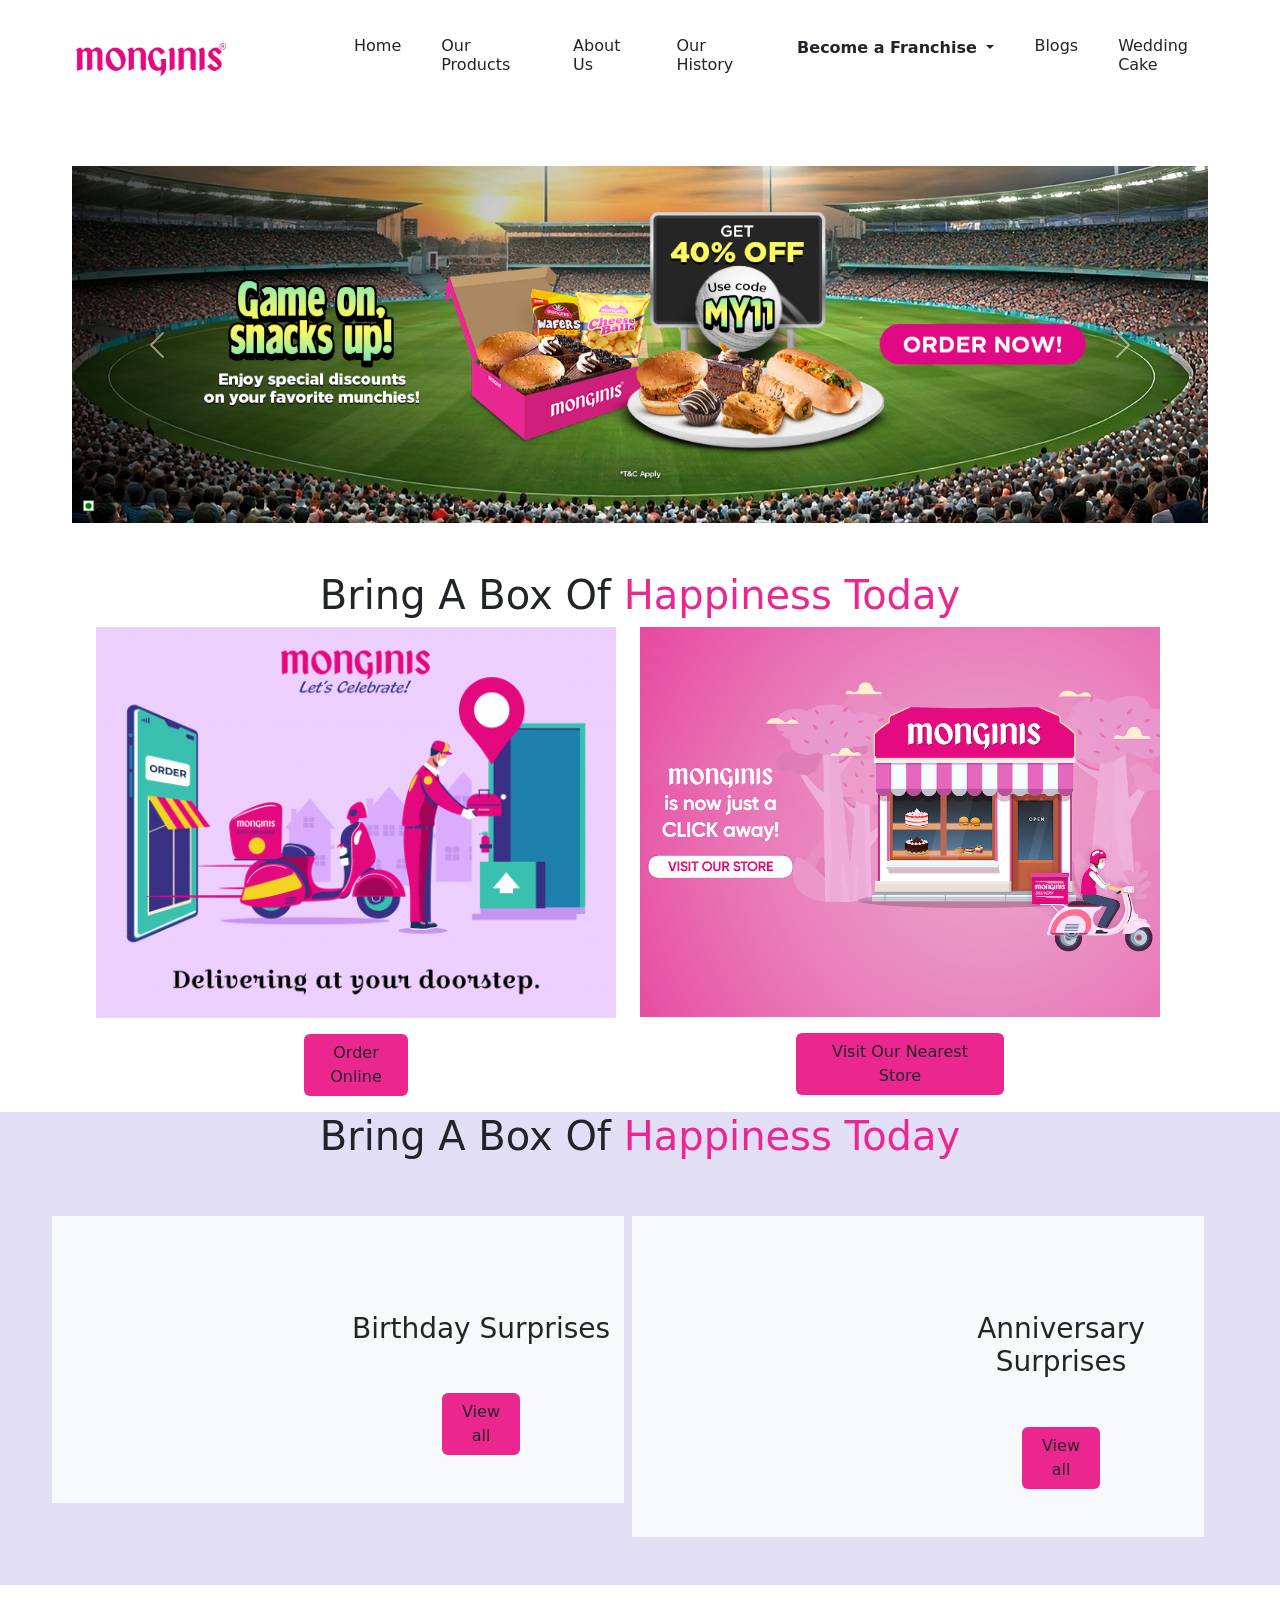
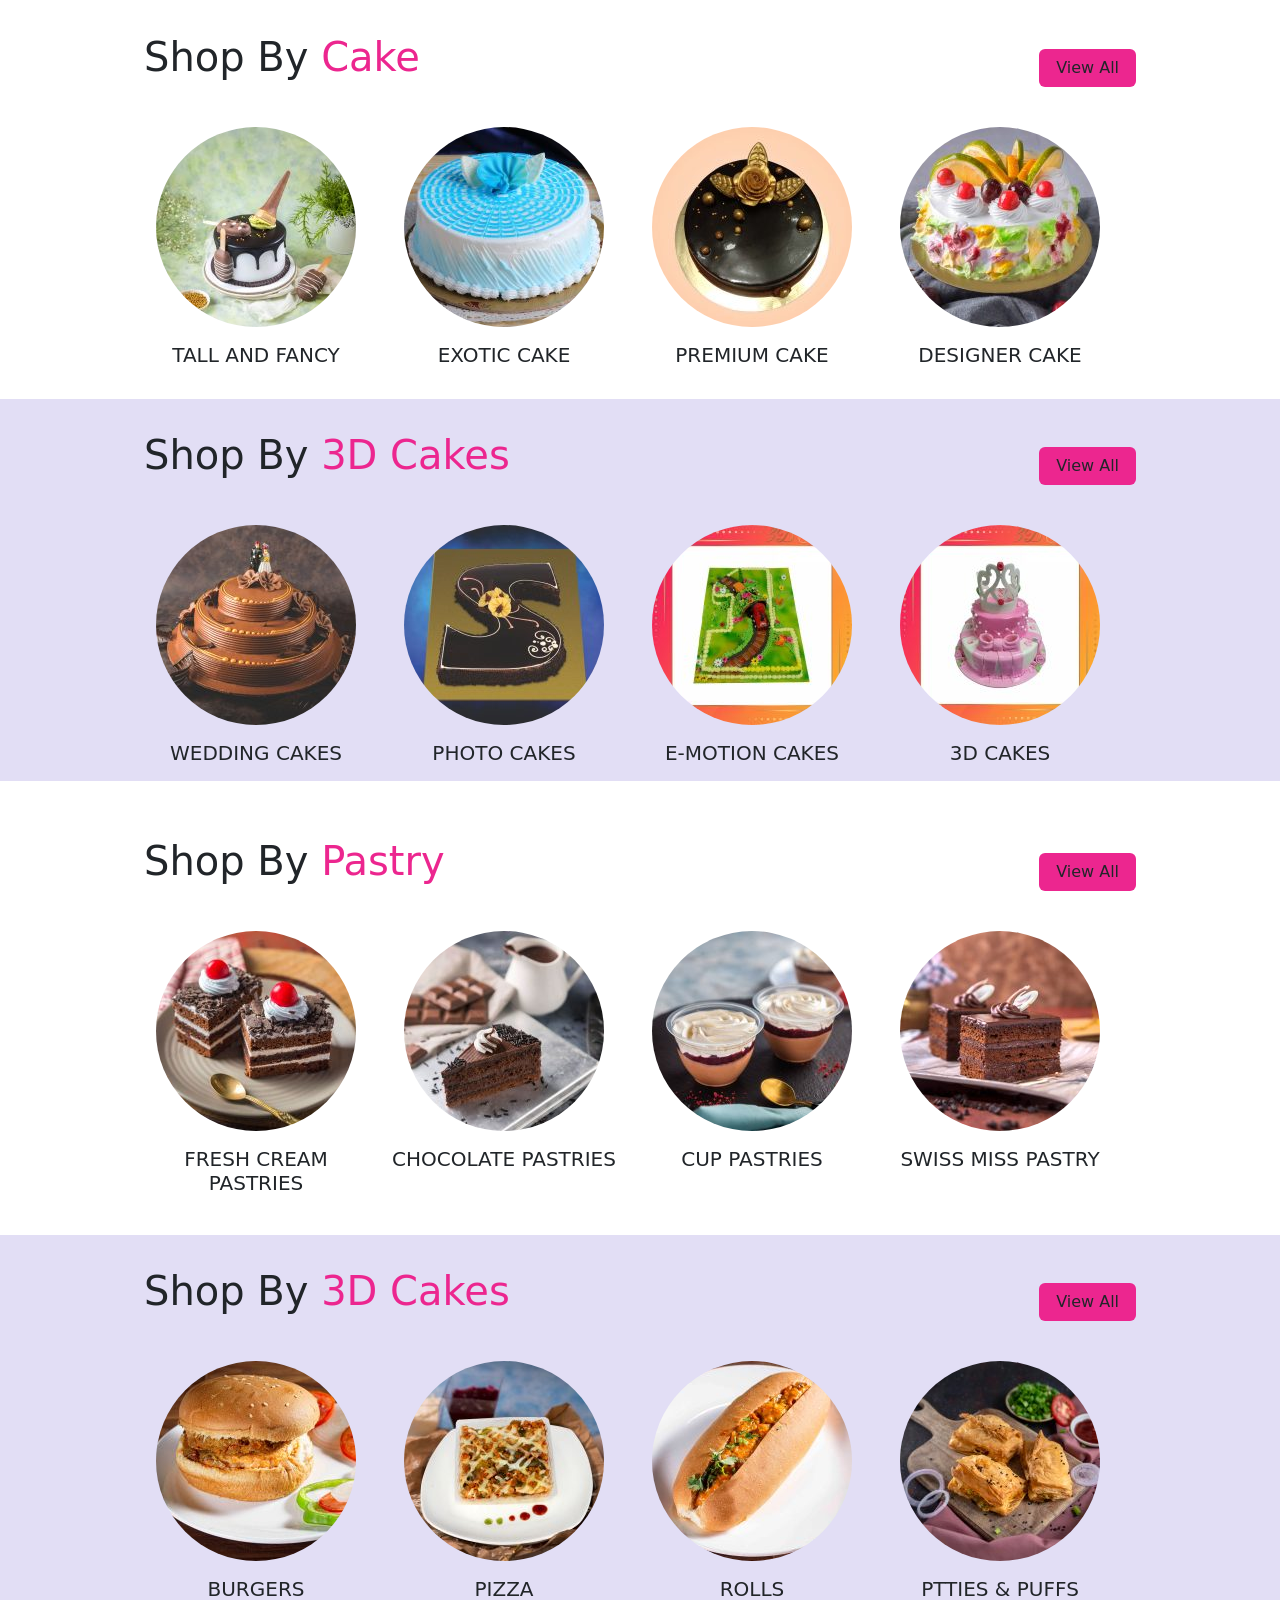
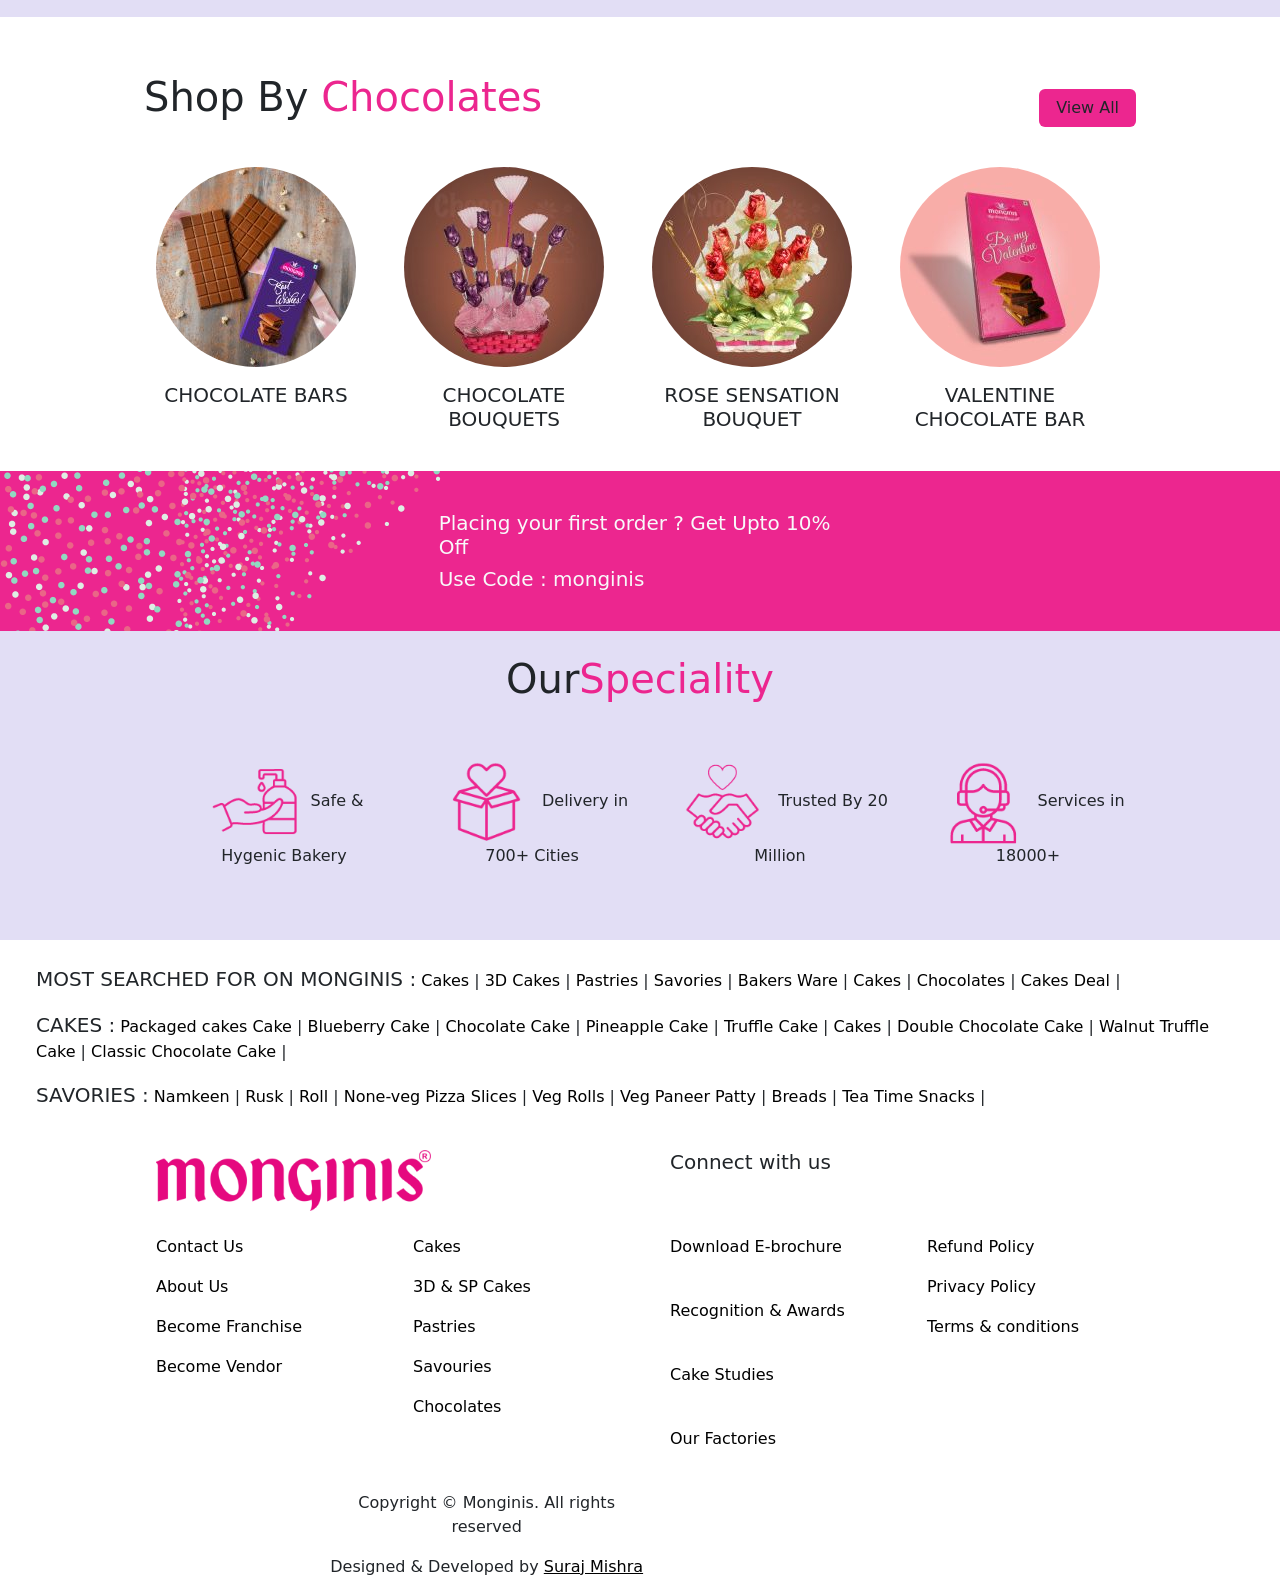
==== index.html @ 7636dd9e "Add files via upload" ====
<!DOCTYPE html>
<html lang="en">
<head>
    <meta charset="UTF-8">
    <meta name="viewport" content="width=device-width, initial-scale=1.0">
    <title>Home</title>
    <link rel="stylesheet" href="css/bootstrap.css">
    <link rel="stylesheet" href="css/splide.min.css">
    <link rel="stylesheet" href="https://cdn.jsdelivr.net/npm/bootstrap-icons@1.11.3/font/bootstrap-icons.min.css">
    <link rel="stylesheet" href="css/style.css">
</head>
<body>

   <!--navbar start-->
   <div class="row header good text-dark">
    <nav class="navbar navbar-expand-lg">
        <div class="container-fluid">
            <a class="" href="index.html">
                <img src="img/mlogo.png" alt="Bootstrap" class="ms-4" style="height: 33px; width: 150px;">
              </a>
          <div class="collapse navbar-collapse ms-5 ps-5" id="navbarSupportedContent">
            <ul class="navbar-nav me-auto mb-2 mb-lg-0 text-dark">
              <li class="nav-item">
                <a class="nav-link a  ms-4" aria-current="page" href="index.html"><h6 class="text-dark">Home</h6></a>
              </li>
              <li class="nav-item">
                <a class="nav-link a ms-4" href="products.html"><h6 class="text-dark">Our Products</h6></a>
              </li>
              <li class="nav-item">
                <a class="nav-link a ms-4" href="aboutus.html"><h6 class="text-dark">About Us</h6></a>
              </li>
              <li class="nav-item">
                <a class="nav-link a ms-4" href=""><h6 class="text-dark">Our History</h6></a>
              </li>
              <li class="nav-item dropdown">
                <a class="nav-link a dropdown-toggle ms-4 fw-semibold text-dark" href="#" role="button" data-bs-toggle="dropdown" aria-expanded="false">
                  Become a Franchise
                </a>
                <ul class="dropdown-menu">
                  <li><a class="dropdown-item" href="#">Action</a></li>
                  <li><a class="dropdown-item" href="#">Another action</a></li>
                  <li><hr class="dropdown-divider"></li>
                  <li><a class="dropdown-item" href="#">Something else here</a></li>
                </ul>
              </li>
              <li class="nav-item">
                <a class="nav-link a ms-4" href="blogs.html"><h6 class="text-dark">Blogs</h6></a>
              </li>
              <li class="nav-item">
                <a class="nav-link a ms-4" href="cakes.html"><h6 class="text-dark">Wedding Cake</h6></a>
              </li>
            </ul>
            
          </div>
        </div>
      </nav>
</div>
<!--navbar end--> 
<div class="container-fluid">
    <!--slider start-->
    <div class="row m-5">
        <div class="col-sm-12">
            <div id="carouselExampleAutoplaying" class="carousel slide" data-bs-ride="carousel">
                <div class="carousel-inner">
                  <div class="carousel-item active">
                    <img src="img/sl1.png" class="d-block w-100" alt="..." class="img-fluid">
                  </div>
                  <div class="carousel-item">
                    <img src="img/sl1.png" class="d-block w-100" alt="..." class="img-fluid">
                  </div>
                  <div class="carousel-item">
                    <img src="img/sl1.png" class="d-block w-100" alt="..." class="img-fluid">
                  </div>
                </div>
                <button class="carousel-control-prev" type="button" data-bs-target="#carouselExampleAutoplaying" data-bs-slide="prev">
                  <span class="carousel-control-prev-icon" aria-hidden="true"></span>
                  <span class="visually-hidden">Previous</span>
                </button>
                <button class="carousel-control-next" type="button" data-bs-target="#carouselExampleAutoplaying" data-bs-slide="next">
                  <span class="carousel-control-next-icon" aria-hidden="true"></span>
                  <span class="visually-hidden">Next</span>
                </button>
              </div>
        </div>
    </div>
    <!--slider end-->

    <!--s1 start-->
    <div class="row text-center px-5">
        <h1>Bring A Box Of <span style="color: #EC268F;">Happiness Today</span></h1>
        <div class="row">
            <div class="col-sm-6 ps-5">
                <div class="row">
                    <img src="img/s11.png" alt="">
                    <div class="col-sm-12 text-center my-3">
                        <button type="button" class="btn" style="background-color: #EC268F; width: 20%;">Order Online</button>
                    </div>
                </div>
            </div>
            <div class="col-sm-6 pe-5">
                <div class="row">
                    <img src="img/s12.png" alt="">
                    <div class="col-sm-12 text-center my-3">
                        <button type="button" class="btn" style="background-color: #EC268F; width: 40%;">Visit Our Nearest Store</button>
                    </div>
                </div>
            </div>
        </div>
    </div>
    <!--s1 end-->

    <!--s2 start-->
    <div class="row text-center px-5" style="background-color: #E2DEF5;">
        <h1>Bring A Box Of <span style="color: #EC268F;">Happiness Today</span></h1>
        <div class="row">
            <div class="col-sm-6 px-3 my-5">
                <div class="row bg-light ">
                    <div class="col-sm-6"></div>
                    <div class="col-sm-6 my-5">
                        <h3 class="my-5">Birthday Surprises</h3>
                        
                            <button type="button" class="btn" style="background-color: #EC268F; width: 30%;">View all</button>
                        
                    </div>
                </div>
            </div>
            <div class="col-sm-6 px-3 my-5">
                <div class="row bg-light">
                    <div class="col-sm-6"></div>
                    <div class="col-sm-6 my-5">
                        <h3 class="my-5">Anniversary Surprises</h3>
                    
                            <button type="button" class="btn" style="background-color: #EC268F; width: 30%;">View all</button>
                        
                    </div>
                </div>
            </div>
        </div>
    </div>
    <!--s2 end-->

    <!--s3 start-->
    <div class="row px-5 my-4">
        <div class="col-sm-12 px-5">
            <div class="row px-5">
                <div class="col-sm-6 my-4">
                    <h1>Shop By <span style="color: #EC268F;">Cake</span></h1>
                </div>
                <div class="col-sm-6 my-4">
                    <div class="col-sm-12 text-end my-3">
                        <button type="button" class="btn" style="background-color: #EC268F; width: 20%;">View All</button>
                    </div>
                </div>
                <div class="row">
                    <div class="col-sm-3 text-center">
                        <img src="img/a1.jpg" alt="" class="rounded-circle">
                        <h5 class="mt-3">TALL AND FANCY</h5>
                    </div>
                    <div class="col-sm-3 text-center">
                        <img src="img/a2.jpg" alt="" class="rounded-circle">
                        <h5 class="mt-3">EXOTIC CAKE</h5>
                    </div>
                    <div class="col-sm-3 text-center">
                        <img src="img/a3.jpg" alt="" class="rounded-circle">
                        <h5 class="mt-3">PREMIUM CAKE</h5>
                    </div>
                    <div class="col-sm-3 text-center">
                        <img src="img/a4.jpg" alt="" class="rounded-circle">
                        <h5 class="mt-3">DESIGNER CAKE</h5>
                    </div>
                </div>
            </div>
        </div>
    </div>
    <!--s3 end-->

    <!--s4 start-->
    <div class="row px-5 my-4 py-2" style="background-color: #E2DEF5;">
        <div class="col-sm-12 px-5">
            <div class="row px-5">
                <div class="col-sm-6 my-4">
                    <h1>Shop By <span style="color: #EC268F;">3D Cakes</span></h1>
                </div>
                <div class="col-sm-6 my-4">
                    <div class="col-sm-12 text-end my-3">
                        <button type="button" class="btn" style="background-color: #EC268F; width: 20%;">View All</button>
                    </div>
                </div>
                <div class="row">
                    <div class="col-sm-3 text-center">
                        <img src="img/b1.jpg" alt="" class="rounded-circle">
                        <h5 class="mt-3">WEDDING CAKES</h5>
                    </div>
                    <div class="col-sm-3 text-center">
                        <img src="img/b2.jpg" alt="" class="rounded-circle">
                        <h5 class="mt-3">PHOTO CAKES</h5>
                    </div>
                    <div class="col-sm-3 text-center">
                        <img src="img/b3.jpg" alt="" class="rounded-circle">
                        <h5 class="mt-3">E-MOTION CAKES</h5>
                    </div>
                    <div class="col-sm-3 text-center">
                        <img src="img/b4.jpg" alt="" class="rounded-circle">
                        <h5 class="mt-3">3D CAKES</h5>
                    </div>
                </div>
            </div>
        </div>
    </div>
    <!--s4 end-->

    <!--s5 start-->
    <div class="row px-5 my-4 py-2" >
        <div class="col-sm-12 px-5">
            <div class="row px-5">
                <div class="col-sm-6 my-4">
                    <h1>Shop By <span style="color: #EC268F;">Pastry</span></h1>
                </div>
                <div class="col-sm-6 my-4">
                    <div class="col-sm-12 text-end my-3">
                        <button type="button" class="btn" style="background-color: #EC268F; width: 20%;">View All</button>
                    </div>
                </div>
                <div class="row">
                    <div class="col-sm-3 text-center">
                        <img src="img/a11.jpg" alt="" class="rounded-circle">
                        <h5 class="mt-3">FRESH CREAM PASTRIES</h5>
                    </div>
                    <div class="col-sm-3 text-center">
                        <img src="img/a22.jpg" alt="" class="rounded-circle">
                        <h5 class="mt-3">CHOCOLATE PASTRIES</h5>
                    </div>
                    <div class="col-sm-3 text-center">
                        <img src="img/a33.jpg" alt="" class="rounded-circle">
                        <h5 class="mt-3">CUP PASTRIES</h5>
                    </div>
                    <div class="col-sm-3 text-center">
                        <img src="img/a44.jpg" alt="" class="rounded-circle">
                        <h5 class="mt-3">SWISS MISS PASTRY</h5>
                    </div>
                </div>
            </div>
        </div>
    </div>
    <!--s5 end-->

    <!--s6 start-->
    <div class="row px-5 my-4 py-2" style="background-color: #E2DEF5;">
        <div class="col-sm-12 px-5">
            <div class="row px-5">
                <div class="col-sm-6 my-4">
                    <h1>Shop By <span style="color: #EC268F;">3D Cakes</span></h1>
                </div>
                <div class="col-sm-6 my-4">
                    <div class="col-sm-12 text-end my-3">
                        <button type="button" class="btn" style="background-color: #EC268F; width: 20%;">View All</button>
                    </div>
                </div>
                <div class="row">
                    <div class="col-sm-3 text-center">
                        <img src="img/b11.jpg" alt="" class="rounded-circle">
                        <h5 class="mt-3">BURGERS</h5>
                    </div>
                    <div class="col-sm-3 text-center">
                        <img src="img/b22.jpg" alt="" class="rounded-circle">
                        <h5 class="mt-3">PIZZA</h5>
                    </div>
                    <div class="col-sm-3 text-center">
                        <img src="img/b33.jpg" alt="" class="rounded-circle">
                        <h5 class="mt-3">ROLLS</h5>
                    </div>
                    <div class="col-sm-3 text-center">
                        <img src="img/b44.jpg" alt="" class="rounded-circle">
                        <h5 class="mt-3">PTTIES & PUFFS</h5>
                    </div>
                </div>
            </div>
        </div>
    </div>
    <!--s6 end-->

    <!--s7 start-->
    <div class="row px-5 my-4 py-2" >
        <div class="col-sm-12 px-5">
            <div class="row px-5">
                <div class="col-sm-6 my-4">
                    <h1>Shop By <span style="color: #EC268F;">Chocolates</span></h1>
                </div>
                <div class="col-sm-6 my-4">
                    <div class="col-sm-12 text-end my-3">
                        <button type="button" class="btn" style="background-color: #EC268F; width: 20%;">View All</button>
                    </div>
                </div>
                <div class="row">
                    <div class="col-sm-3 text-center">
                        <img src="img/A111.JPG" alt="" class="rounded-circle">
                        <h5 class="mt-3">CHOCOLATE BARS</h5>
                    </div>
                    <div class="col-sm-3 text-center">
                        <img src="img/A222.JPG" alt="" class="rounded-circle">
                        <h5 class="mt-3">CHOCOLATE BOUQUETS</h5>
                    </div>
                    <div class="col-sm-3 text-center">
                        <img src="img/a333.jpg" alt="" class="rounded-circle">
                        <h5 class="mt-3">ROSE SENSATION BOUQUET</h5>
                    </div>
                    <div class="col-sm-3 text-center">
                        <img src="img/a444.jpg" alt="" class="rounded-circle">
                        <h5 class="mt-3">VALENTINE CHOCOLATE BAR</h5>
                    </div>
                </div>
            </div>
        </div>
    </div>
    <!--s7 end-->

    <!--S8 START-->
    <div class="row bad" style="background-image: url(img/BG.PNG);">
        <div class="col-sm-4"></div>
        <div class="col-sm-4 text-light py-3">
            <h5 class="mt-4">Placing your first order ? Get Upto 10% Off</h5>
            <h5 class="mb-4">Use Code : monginis</h5>
        </div>
        <div class="col-sm-4"></div>

    </div>
    <!--S8 END-->

    <!--s9 start-->
    <div class="row text-center px-5 py-4" style="background-color: #E2DEF5;">
        <h1>Our<span style="color: #EC268F;">Speciality</span></h1>
        <div class="row mx-3">
            <div class="col-sm-12 px-5">
                <div class="row px-5 py-5">
                    <div class="col-sm-3">
                        <span>
                            <img src="img/c1.png" alt="" style="height: 85px; width: 101px;">
                            <span>Safe & Hygenic Bakery</span>
                        </span>
                    </div>
                    <div class="col-sm-3">
                        <span>
                            <img src="img/c2.png" alt="" style="height: 85px; width: 101px;">
                            <span>Delivery in 700+ Cities</span>

                        </span>
                    </div>
                    <div class="col-sm-3">
                        <span>
                            <img src="img/c3.png" alt="" style="height: 85px; width: 101px;">
                            <span>Trusted By 20 Million</span>
                        </span>
                    </div>
                    <div class="col-sm-3">
                        <span>
                            <img src="img/c4.png" alt="" style="height: 85px; width: 101px;">
                            <span>Services in 18000+</span>
                        </span>
                    </div>
                </div>
            </div>
        </div>
    </div>
    <!--s9 end-->

    <!--s10 start-->
    <div class="row px-4 py-4 text-decoration-none dad">
       <p><span style="font-size: 20px; font-weight: 300;">MOST SEARCHED FOR ON MONGINIS :</span> <span>
            <a href="">Cakes</a> |
            <a href="">3D Cakes</a> |
            <a href="">Pastries</a> |
            <a href="">Savories</a> |
            <a href="">Bakers Ware</a> |
            <a href="">Cakes</a> |
            <a href="">Chocolates</a> |
            <a href="">Cakes Deal</a> |
        </span></p>
       <p><span style="font-size: 20px; font-weight: 300;">CAKES :</span><span>
            <a href="">Packaged cakes Cake</a> |
            <a href="">Blueberry Cake</a> |
            <a href="">Chocolate Cake</a> |
            <a href="">Pineapple Cake</a> |
            <a href="">Truffle Cake</a> |
            <a href="">Cakes</a> |
            <a href="">Double Chocolate Cake</a> |
            <a href="">Walnut Truffle Cake</a> |
            <a href="">Classic Chocolate Cake</a> |
        </span></p>
       <p><span style="font-size: 20px; font-weight: 300;">SAVORIES :</span><span>
            <a href="">Namkeen</a> |
            <a href="">Rusk</a> |
            <a href="">Roll</a> |
            <a href="">None-veg Pizza Slices</a> |
            <a href="">Veg Rolls</a> |
            <a href="">Veg Paneer Patty</a> |
            <a href="">Breads</a> |
            <a href="">Tea Time Snacks</a> |
        </span></p>
    </div>
    <!--s10 end-->

    <!--footer start-->
    <div class="row mx-5 px-5">
        <div class="col-sm-12 ps-5">
            <div class="row">
                <div class="col-sm-6">
                    <img src="img/logo.png" alt="" style="height: 61px; width: 275px;">
                </div>
                <div class="col-sm-6">
                    <h5>Connect with us</h5>
                </div>
            </div>
            <div class="row aa my-4">
              <div class="col-sm-3">
                    <p><a href="">Contact Us</a></p>
                    <p><a href="">About Us</a></p>
                    <p><a href="">Become Franchise</a></p>
                    <p><a href="">Become Vendor</a></p>
                </div>
                <div class="col-sm-3">
                  <p><a href="">Cakes</a></p>
                  <p><a href="">3D & SP Cakes</a></p>
                  <p><a href="">Pastries</a></p>
                  <p><a href="">Savouries</a></p>
                  <p><a href="">Chocolates</a></p>
                </div>
                <div class="col-sm-3">
                    <p><a href="">Download E-brochure</a></p> <br>
                    <p><a href="">Recognition & Awards</a></p> <br>
                    <p><a href="">Cake Studies</a></p> <br>
                    <p><a href="">Our Factories</a></p>
                </div>
                <div class="col-sm-3">
                   <p> <a href="">Refund Policy</a></p>
                   <p> <a href="">Privacy Policy</a></p>
                   <p> <a href="">Terms & conditions</a></p>
                </div>
            </div>
            <div class="row">
                <div class="col-sm-8 text-center">
                <p>Copyright © Monginis. All rights <br>reserved</p>
                <p>Designed & Developed by <span><a href="" style="color: black;">Suraj Mishra</a></span></p>
                </div>
                <div class="col-sm-4"></div>
            </div>
        </div>
    </div>
    <!--footer end-->



</div>

    <script src="js/bootstrap.bundle.js"></script>
    <script src="js/splide.min.js"></script>
</body>
</html>
---- css/style.css ----
.header{
    margin-left: auto;
    margin-right: auto;
    padding: 20px 40px;
}
.bad{
    background-image:url();
}
.dad>p>span>a{
     text-decoration: none;
     color: black;
}
.aa>div>p>a{
    text-decoration: none;
    color: black;
}
.one>span>a{
    display: inline;
}
.two:hover >span>span>input{
    border-color: blue;
}
.four{
    display: flex;
justify-content: center; /* Centers horizontally */
align-items: center; /* Centers vertically */
}
.five>a,h6{
    text-decoration: none;
    color: white;
}
.four>h1{
    display: flex;
justify-content: center; /* Centers horizontally */
align-items: center; /* Centers vertically */
}
.six>h5{
    color: #EC268F;
    padding-top: 10px;
}
.seven>h6{
    color: black;
    font-weight: bold;
}
.eight{
        background-color: #fff;
        border: .5px solid #b3b3b3;
        width: 100%;
        padding-top: 12px;
        padding-bottom: 12px;
        padding-inline: 5px;
        border-radius: 7px;
        margin-top: -30px;
}
.nine{
    font-size: 25px;
    font-family: nunitoregular;
}
.ten{
    background-color: #fff;
    border: .5px solid #b3b3b3;
    width: 100%;
    height: 150px;
    padding-top: 12px;
    padding-bottom: 12px;
    padding-inline: 5px;
    border-radius: 7px;
}
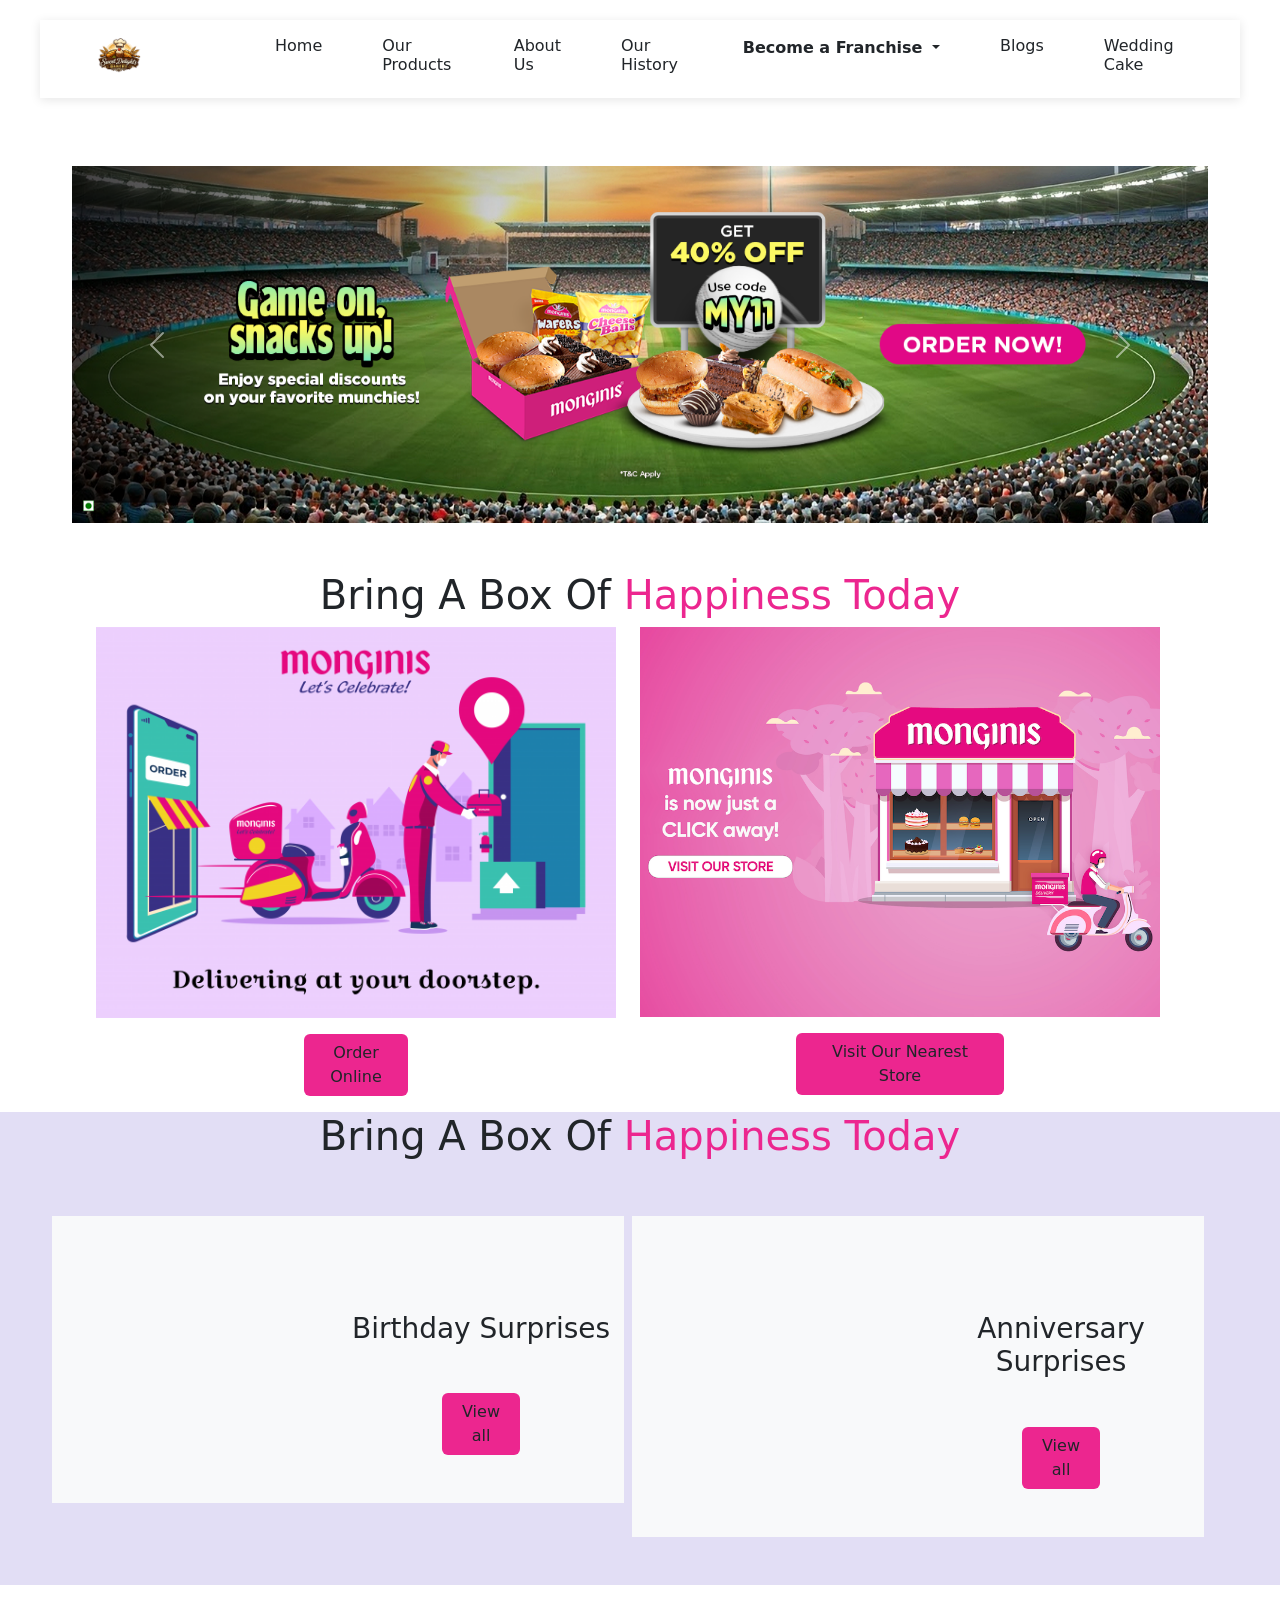
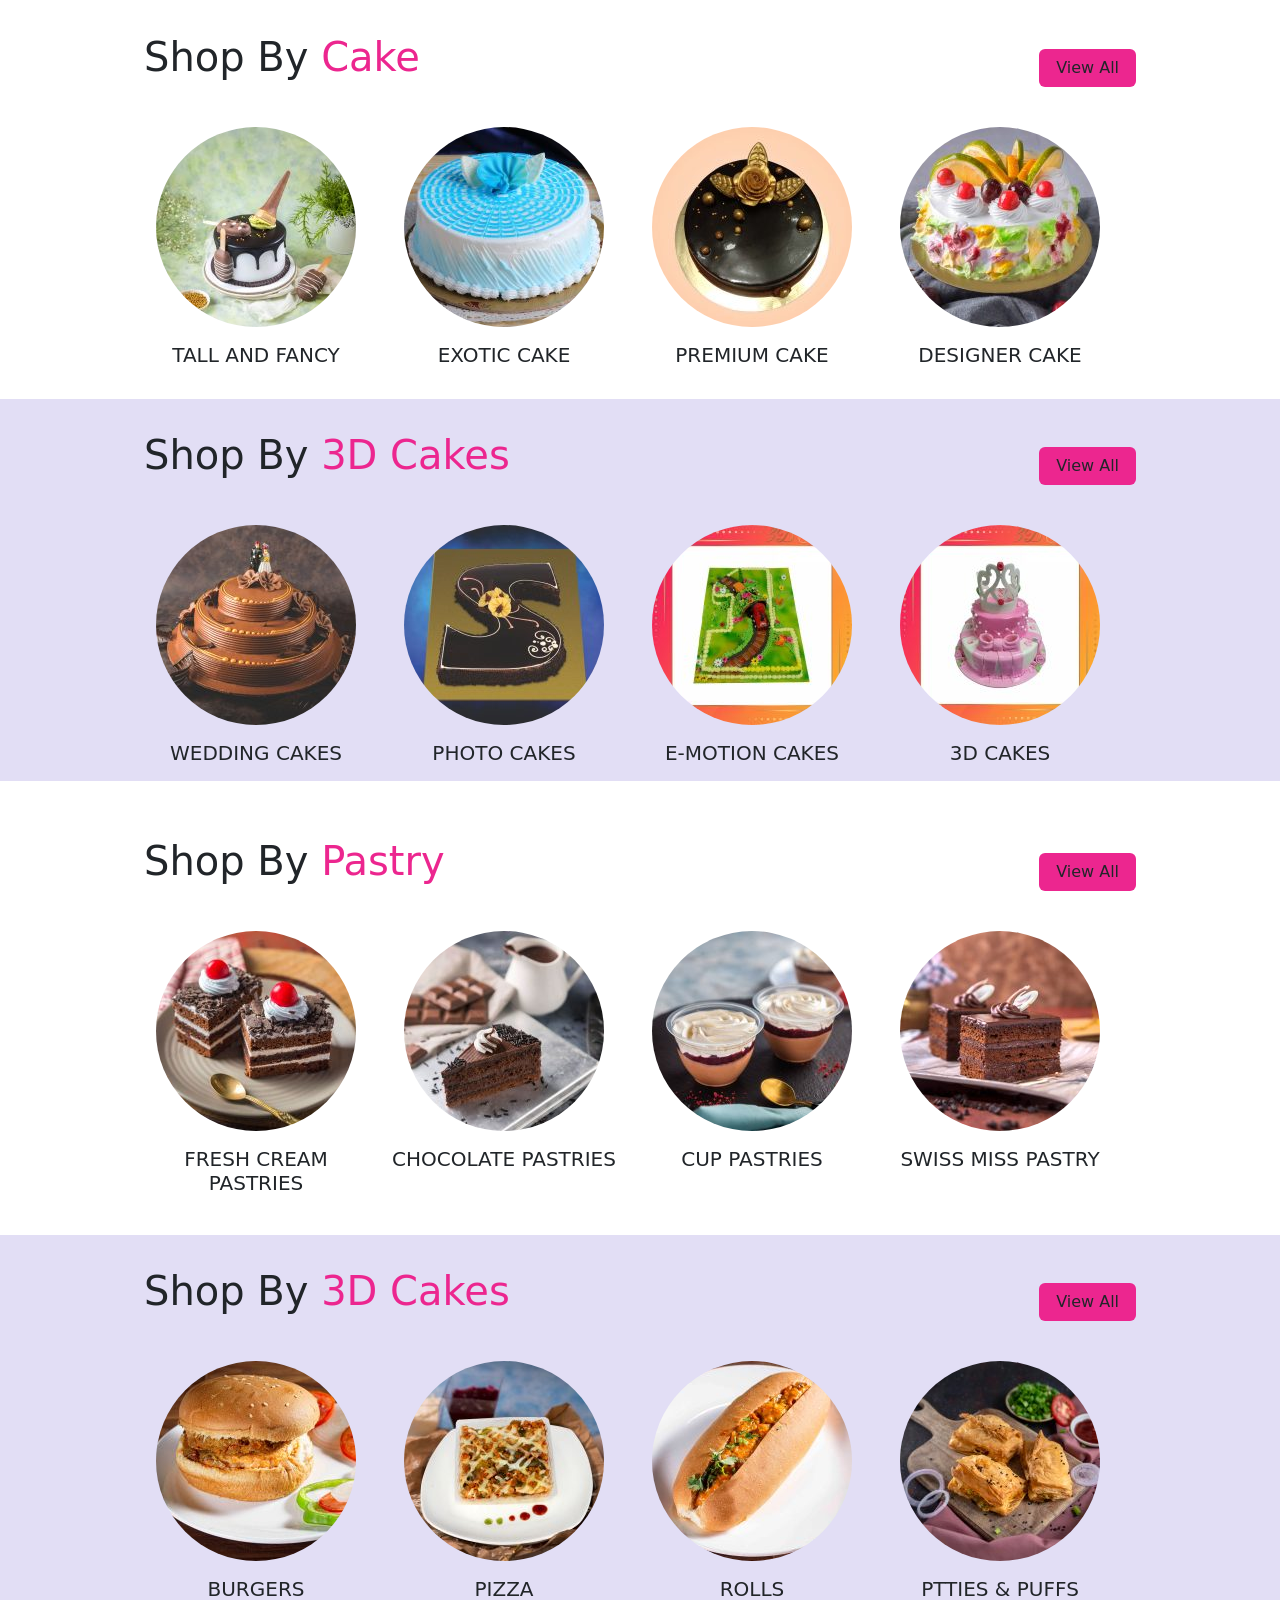
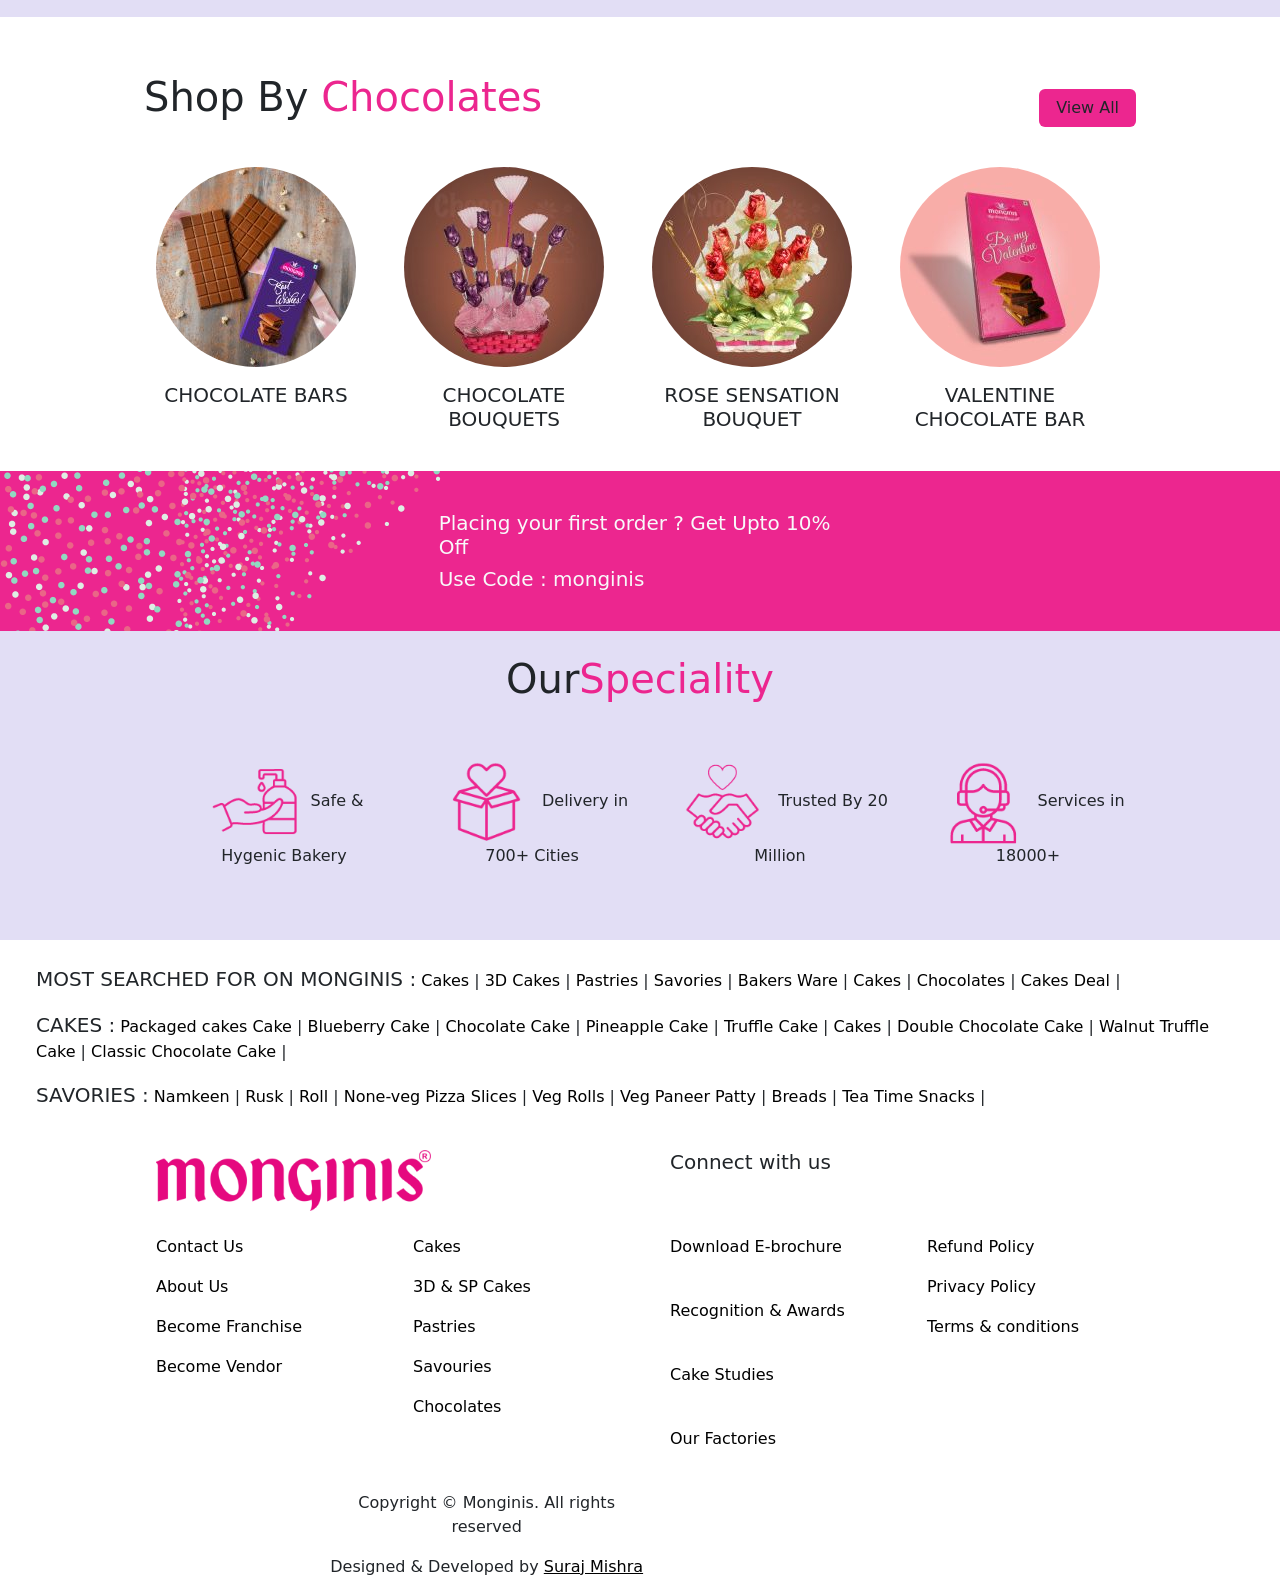
==== commit 1868a6c4: "Initial commit for BakeryWebsite updates" ====
--- a/index.html
+++ b/index.html
@@ -1,457 +1,457 @@
-<!DOCTYPE html>
-<html lang="en">
-<head>
-    <meta charset="UTF-8">
-    <meta name="viewport" content="width=device-width, initial-scale=1.0">
-    <title>Home</title>
-    <link rel="stylesheet" href="css/bootstrap.css">
-    <link rel="stylesheet" href="css/splide.min.css">
-    <link rel="stylesheet" href="https://cdn.jsdelivr.net/npm/bootstrap-icons@1.11.3/font/bootstrap-icons.min.css">
-    <link rel="stylesheet" href="css/style.css">
-</head>
-<body>
-
-   <!--navbar start-->
-   <div class="row header good text-dark">
-    <nav class="navbar navbar-expand-lg">
-        <div class="container-fluid">
-            <a class="" href="index.html">
-                <img src="img/mlogo.png" alt="Bootstrap" class="ms-4" style="height: 33px; width: 150px;">
-              </a>
-          <div class="collapse navbar-collapse ms-5 ps-5" id="navbarSupportedContent">
-            <ul class="navbar-nav me-auto mb-2 mb-lg-0 text-dark">
-              <li class="nav-item">
-                <a class="nav-link a  ms-4" aria-current="page" href="index.html"><h6 class="text-dark">Home</h6></a>
-              </li>
-              <li class="nav-item">
-                <a class="nav-link a ms-4" href="products.html"><h6 class="text-dark">Our Products</h6></a>
-              </li>
-              <li class="nav-item">
-                <a class="nav-link a ms-4" href="aboutus.html"><h6 class="text-dark">About Us</h6></a>
-              </li>
-              <li class="nav-item">
-                <a class="nav-link a ms-4" href=""><h6 class="text-dark">Our History</h6></a>
-              </li>
-              <li class="nav-item dropdown">
-                <a class="nav-link a dropdown-toggle ms-4 fw-semibold text-dark" href="#" role="button" data-bs-toggle="dropdown" aria-expanded="false">
-                  Become a Franchise
-                </a>
-                <ul class="dropdown-menu">
-                  <li><a class="dropdown-item" href="#">Action</a></li>
-                  <li><a class="dropdown-item" href="#">Another action</a></li>
-                  <li><hr class="dropdown-divider"></li>
-                  <li><a class="dropdown-item" href="#">Something else here</a></li>
-                </ul>
-              </li>
-              <li class="nav-item">
-                <a class="nav-link a ms-4" href="blogs.html"><h6 class="text-dark">Blogs</h6></a>
-              </li>
-              <li class="nav-item">
-                <a class="nav-link a ms-4" href="cakes.html"><h6 class="text-dark">Wedding Cake</h6></a>
-              </li>
-            </ul>
-            
-          </div>
-        </div>
-      </nav>
-</div>
-<!--navbar end--> 
-<div class="container-fluid">
-    <!--slider start-->
-    <div class="row m-5">
-        <div class="col-sm-12">
-            <div id="carouselExampleAutoplaying" class="carousel slide" data-bs-ride="carousel">
-                <div class="carousel-inner">
-                  <div class="carousel-item active">
-                    <img src="img/sl1.png" class="d-block w-100" alt="..." class="img-fluid">
-                  </div>
-                  <div class="carousel-item">
-                    <img src="img/sl1.png" class="d-block w-100" alt="..." class="img-fluid">
-                  </div>
-                  <div class="carousel-item">
-                    <img src="img/sl1.png" class="d-block w-100" alt="..." class="img-fluid">
-                  </div>
-                </div>
-                <button class="carousel-control-prev" type="button" data-bs-target="#carouselExampleAutoplaying" data-bs-slide="prev">
-                  <span class="carousel-control-prev-icon" aria-hidden="true"></span>
-                  <span class="visually-hidden">Previous</span>
-                </button>
-                <button class="carousel-control-next" type="button" data-bs-target="#carouselExampleAutoplaying" data-bs-slide="next">
-                  <span class="carousel-control-next-icon" aria-hidden="true"></span>
-                  <span class="visually-hidden">Next</span>
-                </button>
-              </div>
-        </div>
-    </div>
-    <!--slider end-->
-
-    <!--s1 start-->
-    <div class="row text-center px-5">
-        <h1>Bring A Box Of <span style="color: #EC268F;">Happiness Today</span></h1>
-        <div class="row">
-            <div class="col-sm-6 ps-5">
-                <div class="row">
-                    <img src="img/s11.png" alt="">
-                    <div class="col-sm-12 text-center my-3">
-                        <button type="button" class="btn" style="background-color: #EC268F; width: 20%;">Order Online</button>
-                    </div>
-                </div>
-            </div>
-            <div class="col-sm-6 pe-5">
-                <div class="row">
-                    <img src="img/s12.png" alt="">
-                    <div class="col-sm-12 text-center my-3">
-                        <button type="button" class="btn" style="background-color: #EC268F; width: 40%;">Visit Our Nearest Store</button>
-                    </div>
-                </div>
-            </div>
-        </div>
-    </div>
-    <!--s1 end-->
-
-    <!--s2 start-->
-    <div class="row text-center px-5" style="background-color: #E2DEF5;">
-        <h1>Bring A Box Of <span style="color: #EC268F;">Happiness Today</span></h1>
-        <div class="row">
-            <div class="col-sm-6 px-3 my-5">
-                <div class="row bg-light ">
-                    <div class="col-sm-6"></div>
-                    <div class="col-sm-6 my-5">
-                        <h3 class="my-5">Birthday Surprises</h3>
-                        
-                            <button type="button" class="btn" style="background-color: #EC268F; width: 30%;">View all</button>
-                        
-                    </div>
-                </div>
-            </div>
-            <div class="col-sm-6 px-3 my-5">
-                <div class="row bg-light">
-                    <div class="col-sm-6"></div>
-                    <div class="col-sm-6 my-5">
-                        <h3 class="my-5">Anniversary Surprises</h3>
-                    
-                            <button type="button" class="btn" style="background-color: #EC268F; width: 30%;">View all</button>
-                        
-                    </div>
-                </div>
-            </div>
-        </div>
-    </div>
-    <!--s2 end-->
-
-    <!--s3 start-->
-    <div class="row px-5 my-4">
-        <div class="col-sm-12 px-5">
-            <div class="row px-5">
-                <div class="col-sm-6 my-4">
-                    <h1>Shop By <span style="color: #EC268F;">Cake</span></h1>
-                </div>
-                <div class="col-sm-6 my-4">
-                    <div class="col-sm-12 text-end my-3">
-                        <button type="button" class="btn" style="background-color: #EC268F; width: 20%;">View All</button>
-                    </div>
-                </div>
-                <div class="row">
-                    <div class="col-sm-3 text-center">
-                        <img src="img/a1.jpg" alt="" class="rounded-circle">
-                        <h5 class="mt-3">TALL AND FANCY</h5>
-                    </div>
-                    <div class="col-sm-3 text-center">
-                        <img src="img/a2.jpg" alt="" class="rounded-circle">
-                        <h5 class="mt-3">EXOTIC CAKE</h5>
-                    </div>
-                    <div class="col-sm-3 text-center">
-                        <img src="img/a3.jpg" alt="" class="rounded-circle">
-                        <h5 class="mt-3">PREMIUM CAKE</h5>
-                    </div>
-                    <div class="col-sm-3 text-center">
-                        <img src="img/a4.jpg" alt="" class="rounded-circle">
-                        <h5 class="mt-3">DESIGNER CAKE</h5>
-                    </div>
-                </div>
-            </div>
-        </div>
-    </div>
-    <!--s3 end-->
-
-    <!--s4 start-->
-    <div class="row px-5 my-4 py-2" style="background-color: #E2DEF5;">
-        <div class="col-sm-12 px-5">
-            <div class="row px-5">
-                <div class="col-sm-6 my-4">
-                    <h1>Shop By <span style="color: #EC268F;">3D Cakes</span></h1>
-                </div>
-                <div class="col-sm-6 my-4">
-                    <div class="col-sm-12 text-end my-3">
-                        <button type="button" class="btn" style="background-color: #EC268F; width: 20%;">View All</button>
-                    </div>
-                </div>
-                <div class="row">
-                    <div class="col-sm-3 text-center">
-                        <img src="img/b1.jpg" alt="" class="rounded-circle">
-                        <h5 class="mt-3">WEDDING CAKES</h5>
-                    </div>
-                    <div class="col-sm-3 text-center">
-                        <img src="img/b2.jpg" alt="" class="rounded-circle">
-                        <h5 class="mt-3">PHOTO CAKES</h5>
-                    </div>
-                    <div class="col-sm-3 text-center">
-                        <img src="img/b3.jpg" alt="" class="rounded-circle">
-                        <h5 class="mt-3">E-MOTION CAKES</h5>
-                    </div>
-                    <div class="col-sm-3 text-center">
-                        <img src="img/b4.jpg" alt="" class="rounded-circle">
-                        <h5 class="mt-3">3D CAKES</h5>
-                    </div>
-                </div>
-            </div>
-        </div>
-    </div>
-    <!--s4 end-->
-
-    <!--s5 start-->
-    <div class="row px-5 my-4 py-2" >
-        <div class="col-sm-12 px-5">
-            <div class="row px-5">
-                <div class="col-sm-6 my-4">
-                    <h1>Shop By <span style="color: #EC268F;">Pastry</span></h1>
-                </div>
-                <div class="col-sm-6 my-4">
-                    <div class="col-sm-12 text-end my-3">
-                        <button type="button" class="btn" style="background-color: #EC268F; width: 20%;">View All</button>
-                    </div>
-                </div>
-                <div class="row">
-                    <div class="col-sm-3 text-center">
-                        <img src="img/a11.jpg" alt="" class="rounded-circle">
-                        <h5 class="mt-3">FRESH CREAM PASTRIES</h5>
-                    </div>
-                    <div class="col-sm-3 text-center">
-                        <img src="img/a22.jpg" alt="" class="rounded-circle">
-                        <h5 class="mt-3">CHOCOLATE PASTRIES</h5>
-                    </div>
-                    <div class="col-sm-3 text-center">
-                        <img src="img/a33.jpg" alt="" class="rounded-circle">
-                        <h5 class="mt-3">CUP PASTRIES</h5>
-                    </div>
-                    <div class="col-sm-3 text-center">
-                        <img src="img/a44.jpg" alt="" class="rounded-circle">
-                        <h5 class="mt-3">SWISS MISS PASTRY</h5>
-                    </div>
-                </div>
-            </div>
-        </div>
-    </div>
-    <!--s5 end-->
-
-    <!--s6 start-->
-    <div class="row px-5 my-4 py-2" style="background-color: #E2DEF5;">
-        <div class="col-sm-12 px-5">
-            <div class="row px-5">
-                <div class="col-sm-6 my-4">
-                    <h1>Shop By <span style="color: #EC268F;">3D Cakes</span></h1>
-                </div>
-                <div class="col-sm-6 my-4">
-                    <div class="col-sm-12 text-end my-3">
-                        <button type="button" class="btn" style="background-color: #EC268F; width: 20%;">View All</button>
-                    </div>
-                </div>
-                <div class="row">
-                    <div class="col-sm-3 text-center">
-                        <img src="img/b11.jpg" alt="" class="rounded-circle">
-                        <h5 class="mt-3">BURGERS</h5>
-                    </div>
-                    <div class="col-sm-3 text-center">
-                        <img src="img/b22.jpg" alt="" class="rounded-circle">
-                        <h5 class="mt-3">PIZZA</h5>
-                    </div>
-                    <div class="col-sm-3 text-center">
-                        <img src="img/b33.jpg" alt="" class="rounded-circle">
-                        <h5 class="mt-3">ROLLS</h5>
-                    </div>
-                    <div class="col-sm-3 text-center">
-                        <img src="img/b44.jpg" alt="" class="rounded-circle">
-                        <h5 class="mt-3">PTTIES & PUFFS</h5>
-                    </div>
-                </div>
-            </div>
-        </div>
-    </div>
-    <!--s6 end-->
-
-    <!--s7 start-->
-    <div class="row px-5 my-4 py-2" >
-        <div class="col-sm-12 px-5">
-            <div class="row px-5">
-                <div class="col-sm-6 my-4">
-                    <h1>Shop By <span style="color: #EC268F;">Chocolates</span></h1>
-                </div>
-                <div class="col-sm-6 my-4">
-                    <div class="col-sm-12 text-end my-3">
-                        <button type="button" class="btn" style="background-color: #EC268F; width: 20%;">View All</button>
-                    </div>
-                </div>
-                <div class="row">
-                    <div class="col-sm-3 text-center">
-                        <img src="img/A111.JPG" alt="" class="rounded-circle">
-                        <h5 class="mt-3">CHOCOLATE BARS</h5>
-                    </div>
-                    <div class="col-sm-3 text-center">
-                        <img src="img/A222.JPG" alt="" class="rounded-circle">
-                        <h5 class="mt-3">CHOCOLATE BOUQUETS</h5>
-                    </div>
-                    <div class="col-sm-3 text-center">
-                        <img src="img/a333.jpg" alt="" class="rounded-circle">
-                        <h5 class="mt-3">ROSE SENSATION BOUQUET</h5>
-                    </div>
-                    <div class="col-sm-3 text-center">
-                        <img src="img/a444.jpg" alt="" class="rounded-circle">
-                        <h5 class="mt-3">VALENTINE CHOCOLATE BAR</h5>
-                    </div>
-                </div>
-            </div>
-        </div>
-    </div>
-    <!--s7 end-->
-
-    <!--S8 START-->
-    <div class="row bad" style="background-image: url(img/BG.PNG);">
-        <div class="col-sm-4"></div>
-        <div class="col-sm-4 text-light py-3">
-            <h5 class="mt-4">Placing your first order ? Get Upto 10% Off</h5>
-            <h5 class="mb-4">Use Code : monginis</h5>
-        </div>
-        <div class="col-sm-4"></div>
-
-    </div>
-    <!--S8 END-->
-
-    <!--s9 start-->
-    <div class="row text-center px-5 py-4" style="background-color: #E2DEF5;">
-        <h1>Our<span style="color: #EC268F;">Speciality</span></h1>
-        <div class="row mx-3">
-            <div class="col-sm-12 px-5">
-                <div class="row px-5 py-5">
-                    <div class="col-sm-3">
-                        <span>
-                            <img src="img/c1.png" alt="" style="height: 85px; width: 101px;">
-                            <span>Safe & Hygenic Bakery</span>
-                        </span>
-                    </div>
-                    <div class="col-sm-3">
-                        <span>
-                            <img src="img/c2.png" alt="" style="height: 85px; width: 101px;">
-                            <span>Delivery in 700+ Cities</span>
-
-                        </span>
-                    </div>
-                    <div class="col-sm-3">
-                        <span>
-                            <img src="img/c3.png" alt="" style="height: 85px; width: 101px;">
-                            <span>Trusted By 20 Million</span>
-                        </span>
-                    </div>
-                    <div class="col-sm-3">
-                        <span>
-                            <img src="img/c4.png" alt="" style="height: 85px; width: 101px;">
-                            <span>Services in 18000+</span>
-                        </span>
-                    </div>
-                </div>
-            </div>
-        </div>
-    </div>
-    <!--s9 end-->
-
-    <!--s10 start-->
-    <div class="row px-4 py-4 text-decoration-none dad">
-       <p><span style="font-size: 20px; font-weight: 300;">MOST SEARCHED FOR ON MONGINIS :</span> <span>
-            <a href="">Cakes</a> |
-            <a href="">3D Cakes</a> |
-            <a href="">Pastries</a> |
-            <a href="">Savories</a> |
-            <a href="">Bakers Ware</a> |
-            <a href="">Cakes</a> |
-            <a href="">Chocolates</a> |
-            <a href="">Cakes Deal</a> |
-        </span></p>
-       <p><span style="font-size: 20px; font-weight: 300;">CAKES :</span><span>
-            <a href="">Packaged cakes Cake</a> |
-            <a href="">Blueberry Cake</a> |
-            <a href="">Chocolate Cake</a> |
-            <a href="">Pineapple Cake</a> |
-            <a href="">Truffle Cake</a> |
-            <a href="">Cakes</a> |
-            <a href="">Double Chocolate Cake</a> |
-            <a href="">Walnut Truffle Cake</a> |
-            <a href="">Classic Chocolate Cake</a> |
-        </span></p>
-       <p><span style="font-size: 20px; font-weight: 300;">SAVORIES :</span><span>
-            <a href="">Namkeen</a> |
-            <a href="">Rusk</a> |
-            <a href="">Roll</a> |
-            <a href="">None-veg Pizza Slices</a> |
-            <a href="">Veg Rolls</a> |
-            <a href="">Veg Paneer Patty</a> |
-            <a href="">Breads</a> |
-            <a href="">Tea Time Snacks</a> |
-        </span></p>
-    </div>
-    <!--s10 end-->
-
-    <!--footer start-->
-    <div class="row mx-5 px-5">
-        <div class="col-sm-12 ps-5">
-            <div class="row">
-                <div class="col-sm-6">
-                    <img src="img/logo.png" alt="" style="height: 61px; width: 275px;">
-                </div>
-                <div class="col-sm-6">
-                    <h5>Connect with us</h5>
-                </div>
-            </div>
-            <div class="row aa my-4">
-              <div class="col-sm-3">
-                    <p><a href="">Contact Us</a></p>
-                    <p><a href="">About Us</a></p>
-                    <p><a href="">Become Franchise</a></p>
-                    <p><a href="">Become Vendor</a></p>
-                </div>
-                <div class="col-sm-3">
-                  <p><a href="">Cakes</a></p>
-                  <p><a href="">3D & SP Cakes</a></p>
-                  <p><a href="">Pastries</a></p>
-                  <p><a href="">Savouries</a></p>
-                  <p><a href="">Chocolates</a></p>
-                </div>
-                <div class="col-sm-3">
-                    <p><a href="">Download E-brochure</a></p> <br>
-                    <p><a href="">Recognition & Awards</a></p> <br>
-                    <p><a href="">Cake Studies</a></p> <br>
-                    <p><a href="">Our Factories</a></p>
-                </div>
-                <div class="col-sm-3">
-                   <p> <a href="">Refund Policy</a></p>
-                   <p> <a href="">Privacy Policy</a></p>
-                   <p> <a href="">Terms & conditions</a></p>
-                </div>
-            </div>
-            <div class="row">
-                <div class="col-sm-8 text-center">
-                <p>Copyright © Monginis. All rights <br>reserved</p>
-                <p>Designed & Developed by <span><a href="" style="color: black;">Suraj Mishra</a></span></p>
-                </div>
-                <div class="col-sm-4"></div>
-            </div>
-        </div>
-    </div>
-    <!--footer end-->
-
-
-
-</div>
-
-    <script src="js/bootstrap.bundle.js"></script>
-    <script src="js/splide.min.js"></script>
-</body>
+<!DOCTYPE html>
+<html lang="en">
+<head>
+    <meta charset="UTF-8">
+    <meta name="viewport" content="width=device-width, initial-scale=1.0">
+    <title>Home</title>
+    <link rel="stylesheet" href="css/bootstrap.css">
+    <link rel="stylesheet" href="css/splide.min.css">
+    <link rel="stylesheet" href="https://cdn.jsdelivr.net/npm/bootstrap-icons@1.11.3/font/bootstrap-icons.min.css">
+    <link rel="stylesheet" href="css/style.css">
+</head>
+<body>
+
+   <!--navbar start-->
+   <div class="row header good text-dark">
+    <nav class="navbar navbar-expand-lg sticky-top">
+        <div class="container-fluid">
+            <a class="" href="index.html">
+                <img src="img/mainlogo.png" alt="Bootstrap" class="ms-4 logo">
+              </a>
+          <div class="collapse navbar-collapse ms-5 ps-5" id="navbarSupportedContent">
+            <ul class="navbar-nav me-auto mb-2 mb-lg-0 text-dark">
+              <li class="nav-item">
+                <a class="nav-link a  ms-4" aria-current="page" href="index.html"><h6 class="text-dark">Home</h6></a>
+              </li>
+              <li class="nav-item">
+                <a class="nav-link a ms-4" href="products.html"><h6 class="text-dark">Our Products</h6></a>
+              </li>
+              <li class="nav-item">
+                <a class="nav-link a ms-4" href="aboutus.html"><h6 class="text-dark">About Us</h6></a>
+              </li>
+              <li class="nav-item">
+                <a class="nav-link a ms-4" href=""><h6 class="text-dark">Our History</h6></a>
+              </li>
+              <li class="nav-item dropdown">
+                <a class="nav-link a dropdown-toggle ms-4 fw-semibold text-dark" href="#" role="button" data-bs-toggle="dropdown" aria-expanded="false">
+                  Become a Franchise
+                </a>
+                <ul class="dropdown-menu">
+                  <li><a class="dropdown-item" href="#">Action</a></li>
+                  <li><a class="dropdown-item" href="#">Another action</a></li>
+                  <li><hr class="dropdown-divider"></li>
+                  <li><a class="dropdown-item" href="#">Something else here</a></li>
+                </ul>
+              </li>
+              <li class="nav-item">
+                <a class="nav-link a ms-4" href="blogs.html"><h6 class="text-dark">Blogs</h6></a>
+              </li>
+              <li class="nav-item">
+                <a class="nav-link a ms-4" href="cakes.html"><h6 class="text-dark">Wedding Cake</h6></a>
+              </li>
+            </ul>
+            
+          </div>
+        </div>
+      </nav>
+</div>
+<!--navbar end--> 
+<div class="container-fluid">
+    <!--slider start-->
+    <div class="row m-5">
+        <div class="col-sm-12">
+            <div id="carouselExampleAutoplaying" class="carousel slide" data-bs-ride="carousel">
+                <div class="carousel-inner">
+                  <div class="carousel-item active">
+                    <img src="img/sl1.png" class="d-block w-100" alt="..." class="img-fluid">
+                  </div>
+                  <div class="carousel-item">
+                    <img src="img/sl1.png" class="d-block w-100" alt="..." class="img-fluid">
+                  </div>
+                  <div class="carousel-item">
+                    <img src="img/sl1.png" class="d-block w-100" alt="..." class="img-fluid">
+                  </div>
+                </div>
+                <button class="carousel-control-prev" type="button" data-bs-target="#carouselExampleAutoplaying" data-bs-slide="prev">
+                  <span class="carousel-control-prev-icon" aria-hidden="true"></span>
+                  <span class="visually-hidden">Previous</span>
+                </button>
+                <button class="carousel-control-next" type="button" data-bs-target="#carouselExampleAutoplaying" data-bs-slide="next">
+                  <span class="carousel-control-next-icon" aria-hidden="true"></span>
+                  <span class="visually-hidden">Next</span>
+                </button>
+              </div>
+        </div>
+    </div>
+    <!--slider end-->
+
+    <!--s1 start-->
+    <div class="row text-center px-5">
+        <h1>Bring A Box Of <span style="color: #EC268F;">Happiness Today</span></h1>
+        <div class="row">
+            <div class="col-sm-6 ps-5">
+                <div class="row">
+                    <img src="img/s11.png" alt="">
+                    <div class="col-sm-12 text-center my-3">
+                        <button type="button" class="btn" style="background-color: #EC268F; width: 20%;">Order Online</button>
+                    </div>
+                </div>
+            </div>
+            <div class="col-sm-6 pe-5">
+                <div class="row">
+                    <img src="img/s12.png" alt="">
+                    <div class="col-sm-12 text-center my-3">
+                        <button type="button" class="btn" style="background-color: #EC268F; width: 40%;">Visit Our Nearest Store</button>
+                    </div>
+                </div>
+            </div>
+        </div>
+    </div>
+    <!--s1 end-->
+
+    <!--s2 start-->
+    <div class="row text-center px-5" style="background-color: #E2DEF5;">
+        <h1>Bring A Box Of <span style="color: #EC268F;">Happiness Today</span></h1>
+        <div class="row">
+            <div class="col-sm-6 px-3 my-5">
+                <div class="row bg-light ">
+                    <div class="col-sm-6"></div>
+                    <div class="col-sm-6 my-5">
+                        <h3 class="my-5">Birthday Surprises</h3>
+                        
+                            <button type="button" class="btn" style="background-color: #EC268F; width: 30%;">View all</button>
+                        
+                    </div>
+                </div>
+            </div>
+            <div class="col-sm-6 px-3 my-5">
+                <div class="row bg-light">
+                    <div class="col-sm-6"></div>
+                    <div class="col-sm-6 my-5">
+                        <h3 class="my-5">Anniversary Surprises</h3>
+                    
+                            <button type="button" class="btn" style="background-color: #EC268F; width: 30%;">View all</button>
+                        
+                    </div>
+                </div>
+            </div>
+        </div>
+    </div>
+    <!--s2 end-->
+
+    <!--s3 start-->
+    <div class="row px-5 my-4">
+        <div class="col-sm-12 px-5">
+            <div class="row px-5">
+                <div class="col-sm-6 my-4">
+                    <h1>Shop By <span style="color: #EC268F;">Cake</span></h1>
+                </div>
+                <div class="col-sm-6 my-4">
+                    <div class="col-sm-12 text-end my-3">
+                        <button type="button" class="btn" style="background-color: #EC268F; width: 20%;">View All</button>
+                    </div>
+                </div>
+                <div class="row">
+                    <div class="col-sm-3 text-center">
+                        <img src="img/a1.jpg" alt="" class="rounded-circle">
+                        <h5 class="mt-3">TALL AND FANCY</h5>
+                    </div>
+                    <div class="col-sm-3 text-center">
+                        <img src="img/a2.jpg" alt="" class="rounded-circle">
+                        <h5 class="mt-3">EXOTIC CAKE</h5>
+                    </div>
+                    <div class="col-sm-3 text-center">
+                        <img src="img/a3.jpg" alt="" class="rounded-circle">
+                        <h5 class="mt-3">PREMIUM CAKE</h5>
+                    </div>
+                    <div class="col-sm-3 text-center">
+                        <img src="img/a4.jpg" alt="" class="rounded-circle">
+                        <h5 class="mt-3">DESIGNER CAKE</h5>
+                    </div>
+                </div>
+            </div>
+        </div>
+    </div>
+    <!--s3 end-->
+
+    <!--s4 start-->
+    <div class="row px-5 my-4 py-2" style="background-color: #E2DEF5;">
+        <div class="col-sm-12 px-5">
+            <div class="row px-5">
+                <div class="col-sm-6 my-4">
+                    <h1>Shop By <span style="color: #EC268F;">3D Cakes</span></h1>
+                </div>
+                <div class="col-sm-6 my-4">
+                    <div class="col-sm-12 text-end my-3">
+                        <button type="button" class="btn" style="background-color: #EC268F; width: 20%;">View All</button>
+                    </div>
+                </div>
+                <div class="row">
+                    <div class="col-sm-3 text-center">
+                        <img src="img/b1.jpg" alt="" class="rounded-circle">
+                        <h5 class="mt-3">WEDDING CAKES</h5>
+                    </div>
+                    <div class="col-sm-3 text-center">
+                        <img src="img/b2.jpg" alt="" class="rounded-circle">
+                        <h5 class="mt-3">PHOTO CAKES</h5>
+                    </div>
+                    <div class="col-sm-3 text-center">
+                        <img src="img/b3.jpg" alt="" class="rounded-circle">
+                        <h5 class="mt-3">E-MOTION CAKES</h5>
+                    </div>
+                    <div class="col-sm-3 text-center">
+                        <img src="img/b4.jpg" alt="" class="rounded-circle">
+                        <h5 class="mt-3">3D CAKES</h5>
+                    </div>
+                </div>
+            </div>
+        </div>
+    </div>
+    <!--s4 end-->
+
+    <!--s5 start-->
+    <div class="row px-5 my-4 py-2" >
+        <div class="col-sm-12 px-5">
+            <div class="row px-5">
+                <div class="col-sm-6 my-4">
+                    <h1>Shop By <span style="color: #EC268F;">Pastry</span></h1>
+                </div>
+                <div class="col-sm-6 my-4">
+                    <div class="col-sm-12 text-end my-3">
+                        <button type="button" class="btn" style="background-color: #EC268F; width: 20%;">View All</button>
+                    </div>
+                </div>
+                <div class="row">
+                    <div class="col-sm-3 text-center">
+                        <img src="img/a11.jpg" alt="" class="rounded-circle">
+                        <h5 class="mt-3">FRESH CREAM PASTRIES</h5>
+                    </div>
+                    <div class="col-sm-3 text-center">
+                        <img src="img/a22.jpg" alt="" class="rounded-circle">
+                        <h5 class="mt-3">CHOCOLATE PASTRIES</h5>
+                    </div>
+                    <div class="col-sm-3 text-center">
+                        <img src="img/a33.jpg" alt="" class="rounded-circle">
+                        <h5 class="mt-3">CUP PASTRIES</h5>
+                    </div>
+                    <div class="col-sm-3 text-center">
+                        <img src="img/a44.jpg" alt="" class="rounded-circle">
+                        <h5 class="mt-3">SWISS MISS PASTRY</h5>
+                    </div>
+                </div>
+            </div>
+        </div>
+    </div>
+    <!--s5 end-->
+
+    <!--s6 start-->
+    <div class="row px-5 my-4 py-2" style="background-color: #E2DEF5;">
+        <div class="col-sm-12 px-5">
+            <div class="row px-5">
+                <div class="col-sm-6 my-4">
+                    <h1>Shop By <span style="color: #EC268F;">3D Cakes</span></h1>
+                </div>
+                <div class="col-sm-6 my-4">
+                    <div class="col-sm-12 text-end my-3">
+                        <button type="button" class="btn" style="background-color: #EC268F; width: 20%;">View All</button>
+                    </div>
+                </div>
+                <div class="row">
+                    <div class="col-sm-3 text-center">
+                        <img src="img/b11.jpg" alt="" class="rounded-circle">
+                        <h5 class="mt-3">BURGERS</h5>
+                    </div>
+                    <div class="col-sm-3 text-center">
+                        <img src="img/b22.jpg" alt="" class="rounded-circle">
+                        <h5 class="mt-3">PIZZA</h5>
+                    </div>
+                    <div class="col-sm-3 text-center">
+                        <img src="img/b33.jpg" alt="" class="rounded-circle">
+                        <h5 class="mt-3">ROLLS</h5>
+                    </div>
+                    <div class="col-sm-3 text-center">
+                        <img src="img/b44.jpg" alt="" class="rounded-circle">
+                        <h5 class="mt-3">PTTIES & PUFFS</h5>
+                    </div>
+                </div>
+            </div>
+        </div>
+    </div>
+    <!--s6 end-->
+
+    <!--s7 start-->
+    <div class="row px-5 my-4 py-2" >
+        <div class="col-sm-12 px-5">
+            <div class="row px-5">
+                <div class="col-sm-6 my-4">
+                    <h1>Shop By <span style="color: #EC268F;">Chocolates</span></h1>
+                </div>
+                <div class="col-sm-6 my-4">
+                    <div class="col-sm-12 text-end my-3">
+                        <button type="button" class="btn" style="background-color: #EC268F; width: 20%;">View All</button>
+                    </div>
+                </div>
+                <div class="row">
+                    <div class="col-sm-3 text-center">
+                        <img src="img/A111.JPG" alt="" class="rounded-circle">
+                        <h5 class="mt-3">CHOCOLATE BARS</h5>
+                    </div>
+                    <div class="col-sm-3 text-center">
+                        <img src="img/A222.JPG" alt="" class="rounded-circle">
+                        <h5 class="mt-3">CHOCOLATE BOUQUETS</h5>
+                    </div>
+                    <div class="col-sm-3 text-center">
+                        <img src="img/a333.jpg" alt="" class="rounded-circle">
+                        <h5 class="mt-3">ROSE SENSATION BOUQUET</h5>
+                    </div>
+                    <div class="col-sm-3 text-center">
+                        <img src="img/a444.jpg" alt="" class="rounded-circle">
+                        <h5 class="mt-3">VALENTINE CHOCOLATE BAR</h5>
+                    </div>
+                </div>
+            </div>
+        </div>
+    </div>
+    <!--s7 end-->
+
+    <!--S8 START-->
+    <div class="row bad" style="background-image: url(img/BG.PNG);">
+        <div class="col-sm-4"></div>
+        <div class="col-sm-4 text-light py-3">
+            <h5 class="mt-4">Placing your first order ? Get Upto 10% Off</h5>
+            <h5 class="mb-4">Use Code : monginis</h5>
+        </div>
+        <div class="col-sm-4"></div>
+
+    </div>
+    <!--S8 END-->
+
+    <!--s9 start-->
+    <div class="row text-center px-5 py-4" style="background-color: #E2DEF5;">
+        <h1>Our<span style="color: #EC268F;">Speciality</span></h1>
+        <div class="row mx-3">
+            <div class="col-sm-12 px-5">
+                <div class="row px-5 py-5">
+                    <div class="col-sm-3">
+                        <span>
+                            <img src="img/c1.png" alt="" style="height: 85px; width: 101px;">
+                            <span>Safe & Hygenic Bakery</span>
+                        </span>
+                    </div>
+                    <div class="col-sm-3">
+                        <span>
+                            <img src="img/c2.png" alt="" style="height: 85px; width: 101px;">
+                            <span>Delivery in 700+ Cities</span>
+
+                        </span>
+                    </div>
+                    <div class="col-sm-3">
+                        <span>
+                            <img src="img/c3.png" alt="" style="height: 85px; width: 101px;">
+                            <span>Trusted By 20 Million</span>
+                        </span>
+                    </div>
+                    <div class="col-sm-3">
+                        <span>
+                            <img src="img/c4.png" alt="" style="height: 85px; width: 101px;">
+                            <span>Services in 18000+</span>
+                        </span>
+                    </div>
+                </div>
+            </div>
+        </div>
+    </div>
+    <!--s9 end-->
+
+    <!--s10 start-->
+    <div class="row px-4 py-4 text-decoration-none dad">
+       <p><span style="font-size: 20px; font-weight: 300;">MOST SEARCHED FOR ON MONGINIS :</span> <span>
+            <a href="">Cakes</a> |
+            <a href="">3D Cakes</a> |
+            <a href="">Pastries</a> |
+            <a href="">Savories</a> |
+            <a href="">Bakers Ware</a> |
+            <a href="">Cakes</a> |
+            <a href="">Chocolates</a> |
+            <a href="">Cakes Deal</a> |
+        </span></p>
+       <p><span style="font-size: 20px; font-weight: 300;">CAKES :</span><span>
+            <a href="">Packaged cakes Cake</a> |
+            <a href="">Blueberry Cake</a> |
+            <a href="">Chocolate Cake</a> |
+            <a href="">Pineapple Cake</a> |
+            <a href="">Truffle Cake</a> |
+            <a href="">Cakes</a> |
+            <a href="">Double Chocolate Cake</a> |
+            <a href="">Walnut Truffle Cake</a> |
+            <a href="">Classic Chocolate Cake</a> |
+        </span></p>
+       <p><span style="font-size: 20px; font-weight: 300;">SAVORIES :</span><span>
+            <a href="">Namkeen</a> |
+            <a href="">Rusk</a> |
+            <a href="">Roll</a> |
+            <a href="">None-veg Pizza Slices</a> |
+            <a href="">Veg Rolls</a> |
+            <a href="">Veg Paneer Patty</a> |
+            <a href="">Breads</a> |
+            <a href="">Tea Time Snacks</a> |
+        </span></p>
+    </div>
+    <!--s10 end-->
+
+    <!--footer start-->
+    <div class="row mx-5 px-5">
+        <div class="col-sm-12 ps-5">
+            <div class="row">
+                <div class="col-sm-6">
+                    <img src="img/logo.png" alt="" style="height: 61px; width: 275px;">
+                </div>
+                <div class="col-sm-6">
+                    <h5>Connect with us</h5>
+                </div>
+            </div>
+            <div class="row aa my-4">
+              <div class="col-sm-3">
+                    <p><a href="">Contact Us</a></p>
+                    <p><a href="">About Us</a></p>
+                    <p><a href="">Become Franchise</a></p>
+                    <p><a href="">Become Vendor</a></p>
+                </div>
+                <div class="col-sm-3">
+                  <p><a href="">Cakes</a></p>
+                  <p><a href="">3D & SP Cakes</a></p>
+                  <p><a href="">Pastries</a></p>
+                  <p><a href="">Savouries</a></p>
+                  <p><a href="">Chocolates</a></p>
+                </div>
+                <div class="col-sm-3">
+                    <p><a href="">Download E-brochure</a></p> <br>
+                    <p><a href="">Recognition & Awards</a></p> <br>
+                    <p><a href="">Cake Studies</a></p> <br>
+                    <p><a href="">Our Factories</a></p>
+                </div>
+                <div class="col-sm-3">
+                   <p> <a href="">Refund Policy</a></p>
+                   <p> <a href="">Privacy Policy</a></p>
+                   <p> <a href="">Terms & conditions</a></p>
+                </div>
+            </div>
+            <div class="row">
+                <div class="col-sm-8 text-center">
+                <p>Copyright © Monginis. All rights <br>reserved</p>
+                <p>Designed & Developed by <span><a href="" style="color: black;">Suraj Mishra</a></span></p>
+                </div>
+                <div class="col-sm-4"></div>
+            </div>
+        </div>
+    </div>
+    <!--footer end-->
+
+
+
+</div>
+
+    <script src="js/bootstrap.bundle.js"></script>
+    <script src="js/splide.min.js"></script>
+</body>
 </html>
--- a/css/style.css
+++ b/css/style.css
@@ -1,69 +1,104 @@
-.header{
-    margin-left: auto;
-    margin-right: auto;
-    padding: 20px 40px;
-}
-.bad{
-    background-image:url();
-}
-.dad>p>span>a{
-     text-decoration: none;
-     color: black;
-}
-.aa>div>p>a{
-    text-decoration: none;
-    color: black;
-}
-.one>span>a{
-    display: inline;
-}
-.two:hover >span>span>input{
-    border-color: blue;
-}
-.four{
-    display: flex;
-justify-content: center; /* Centers horizontally */
-align-items: center; /* Centers vertically */
-}
-.five>a,h6{
-    text-decoration: none;
-    color: white;
-}
-.four>h1{
-    display: flex;
-justify-content: center; /* Centers horizontally */
-align-items: center; /* Centers vertically */
-}
-.six>h5{
-    color: #EC268F;
-    padding-top: 10px;
-}
-.seven>h6{
-    color: black;
-    font-weight: bold;
-}
-.eight{
-        background-color: #fff;
-        border: .5px solid #b3b3b3;
-        width: 100%;
-        padding-top: 12px;
-        padding-bottom: 12px;
-        padding-inline: 5px;
-        border-radius: 7px;
-        margin-top: -30px;
-}
-.nine{
-    font-size: 25px;
-    font-family: nunitoregular;
-}
-.ten{
-    background-color: #fff;
-    border: .5px solid #b3b3b3;
-    width: 100%;
-    height: 150px;
-    padding-top: 12px;
-    padding-bottom: 12px;
-    padding-inline: 5px;
-    border-radius: 7px;
-}
-
+.header{
+    margin-left: auto;
+    margin-right: auto;
+    padding: 20px 40px;
+}
+.bad{
+    background-image:url();
+}
+.dad>p>span>a{
+     text-decoration: none;
+     color: black;
+}
+.aa>div>p>a{
+    text-decoration: none;
+    color: black;
+}
+.one>span>a{
+    display: inline;
+}
+.two:hover >span>span>input{
+    border-color: blue;
+}
+.four{
+    display: flex;
+justify-content: center; /* Centers horizontally */
+align-items: center; /* Centers vertically */
+}
+.five>a,h6{
+    text-decoration: none;
+    color: white;
+}
+.four>h1{
+    display: flex;
+justify-content: center; /* Centers horizontally */
+align-items: center; /* Centers vertically */
+}
+.six>h5{
+    color: #EC268F;
+    padding-top: 10px;
+}
+.seven>h6{
+    color: black;
+    font-weight: bold;
+}
+.eight{
+        background-color: #fff;
+        border: .5px solid #b3b3b3;
+        width: 100%;
+        padding-top: 12px;
+        padding-bottom: 12px;
+        padding-inline: 5px;
+        border-radius: 7px;
+        margin-top: -30px;
+}
+.nine{
+    font-size: 25px;
+    font-family: nunitoregular;
+}
+.ten{
+    background-color: #fff;
+    border: .5px solid #b3b3b3;
+    width: 100%;
+    height: 150px;
+    padding-top: 12px;
+    padding-bottom: 12px;
+    padding-inline: 5px;
+    border-radius: 7px;
+}
+
+.logo {
+  height: 55px;      
+  width: auto;          
+  margin-left: 10px;     
+}
+
+@media (max-width: 768px) {
+  .logo {
+    height: 40px;   
+  }
+}
+
+.navbar {
+  display: flex;
+  align-items: center;
+  justify-content: space-between;
+  padding: 0.5rem 1rem;
+}
+
+.navbar-nav .nav-link {
+  color: #000;
+  font-weight: 500;
+  margin-right: 20px;
+}
+.navbar-nav .nav-link:hover {
+  color: #ad8b3a; /* Gold hover effect */
+}
+
+.sticky-top {
+  box-shadow: 0 2px 10px rgba(0,0,0,0.1);
+}
+
+
+
+
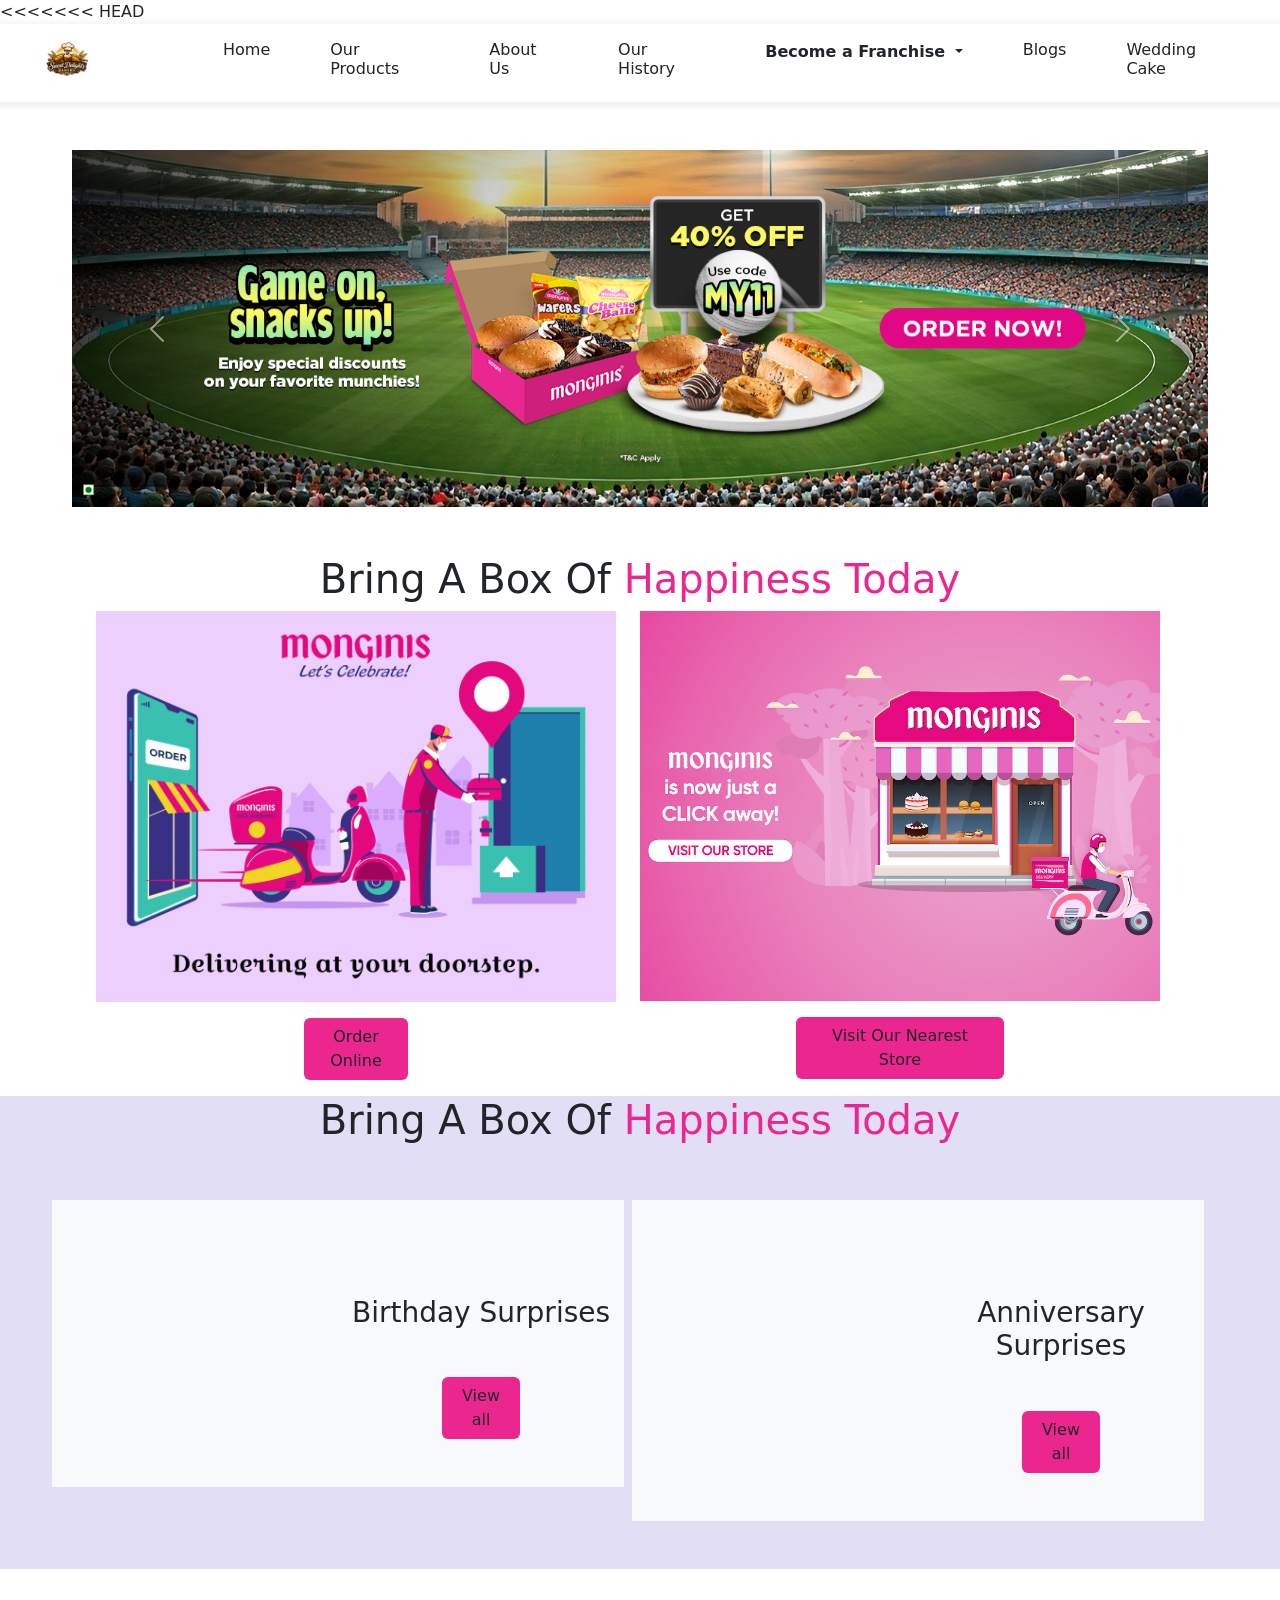
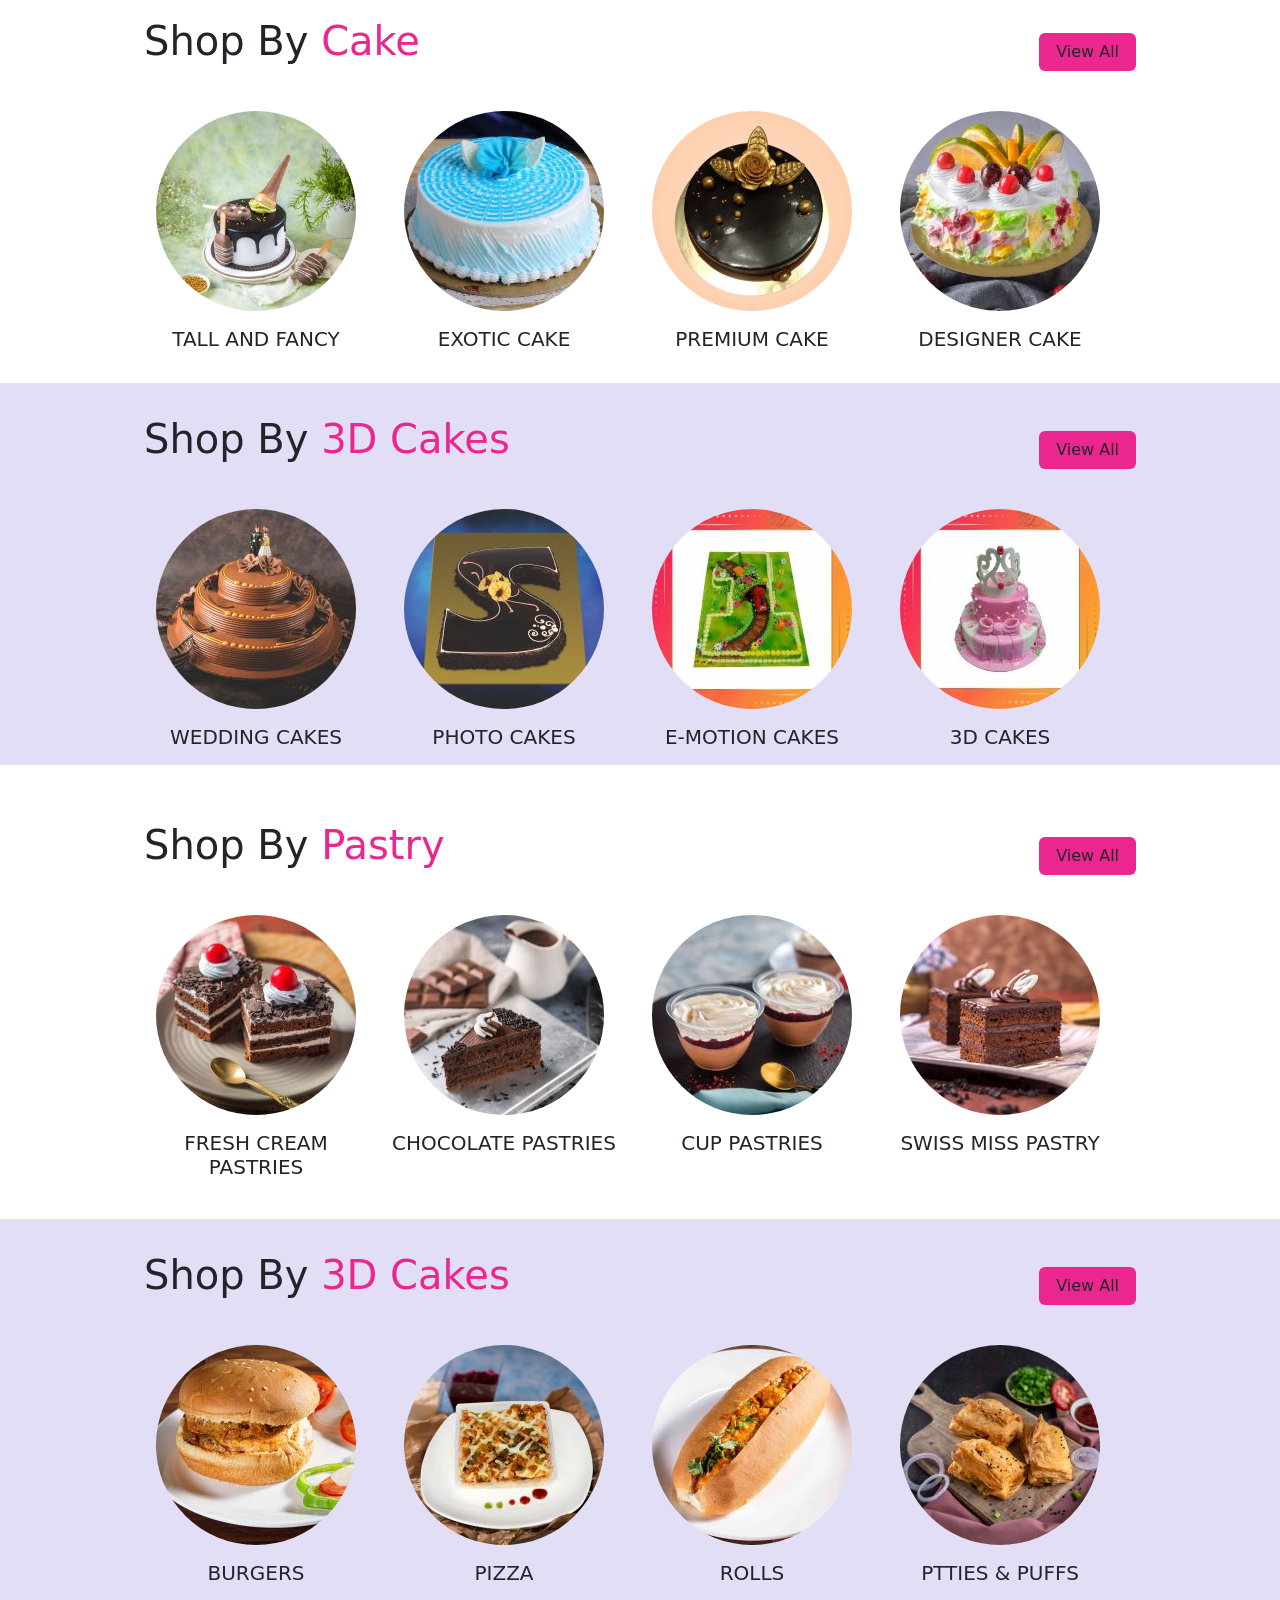
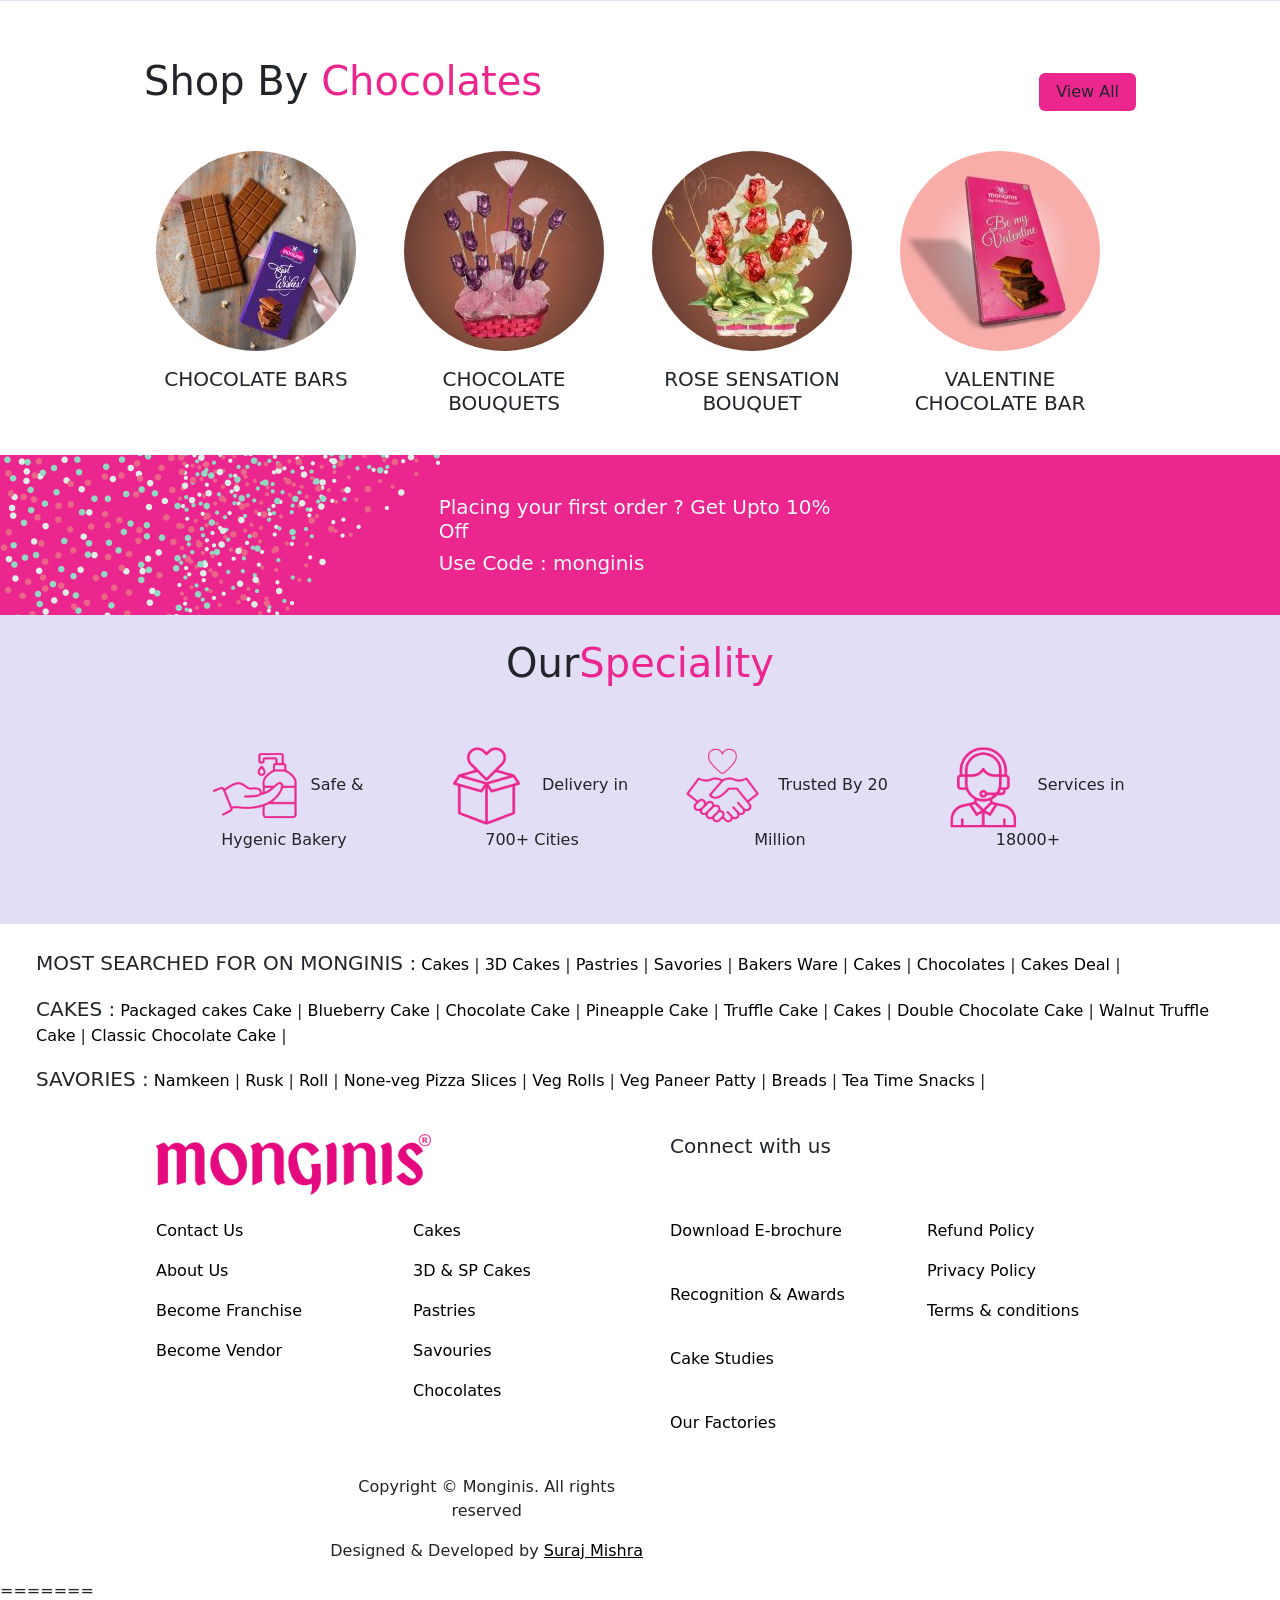
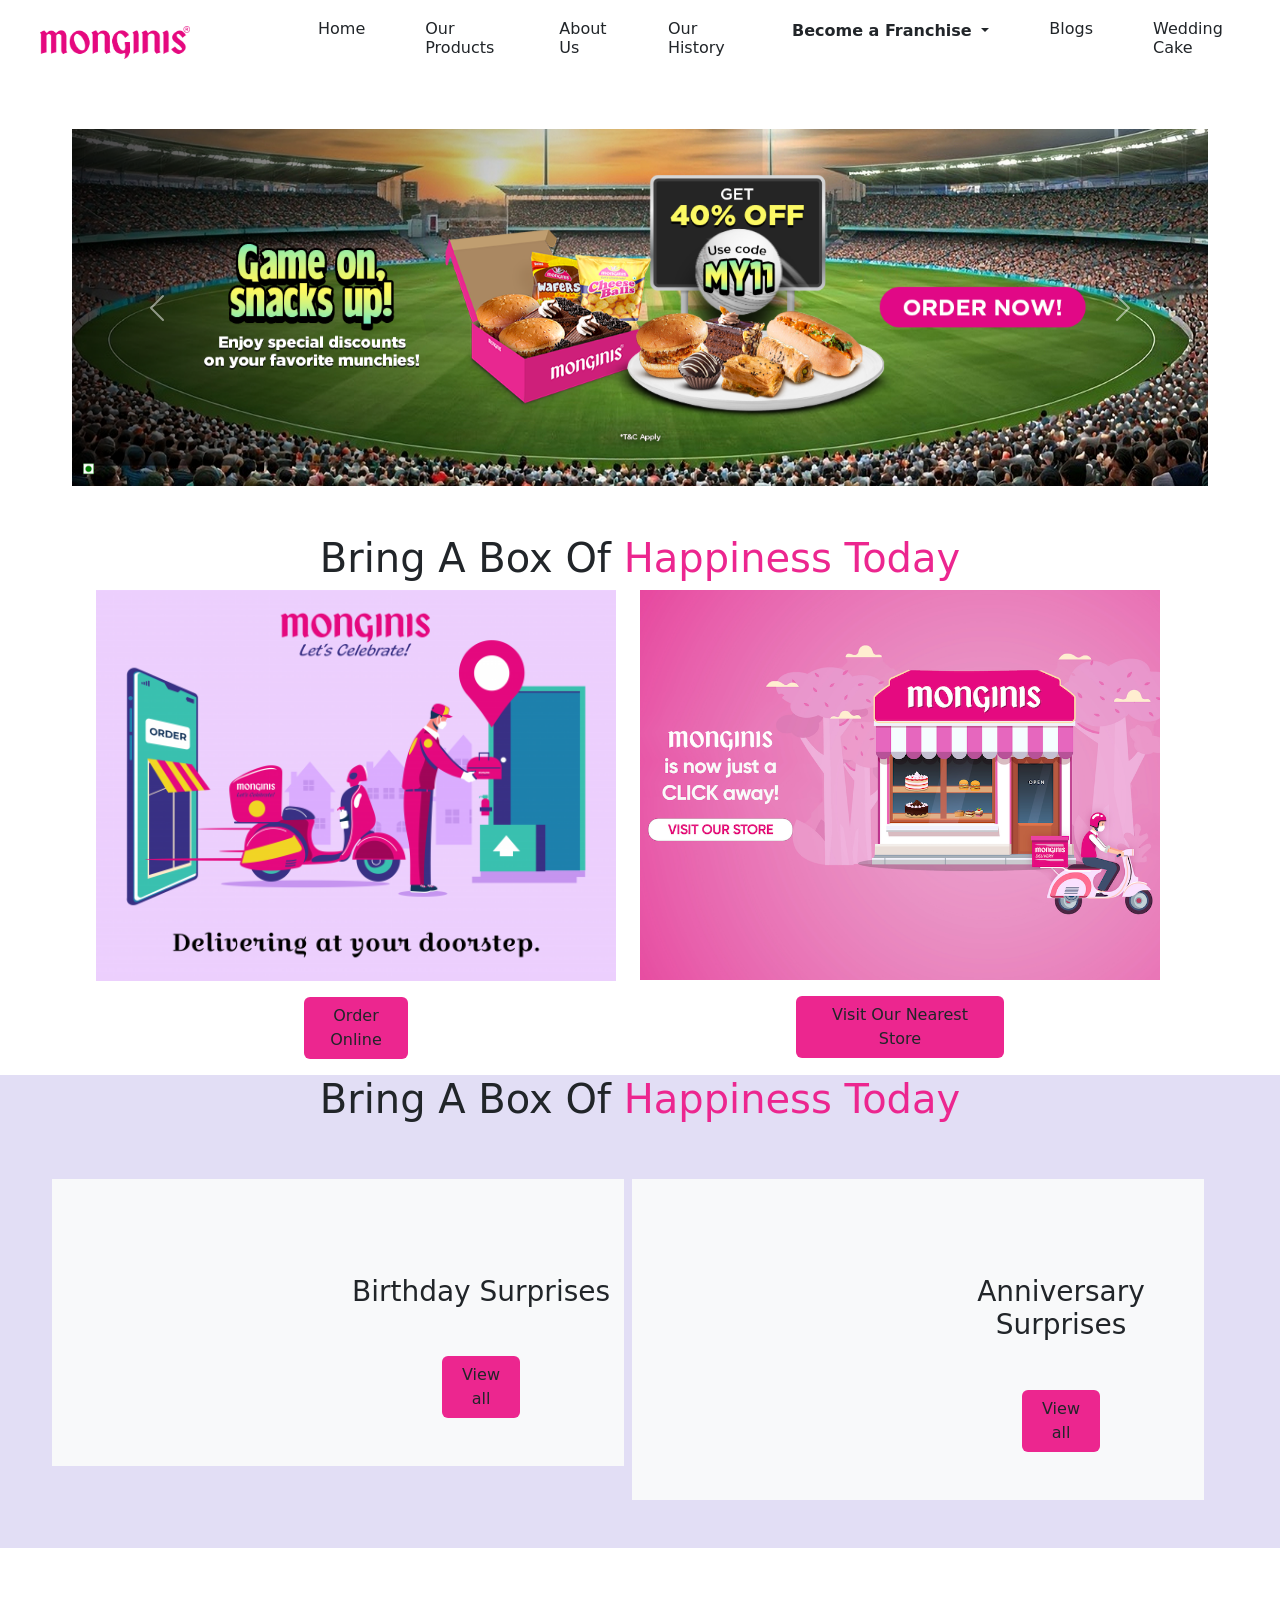
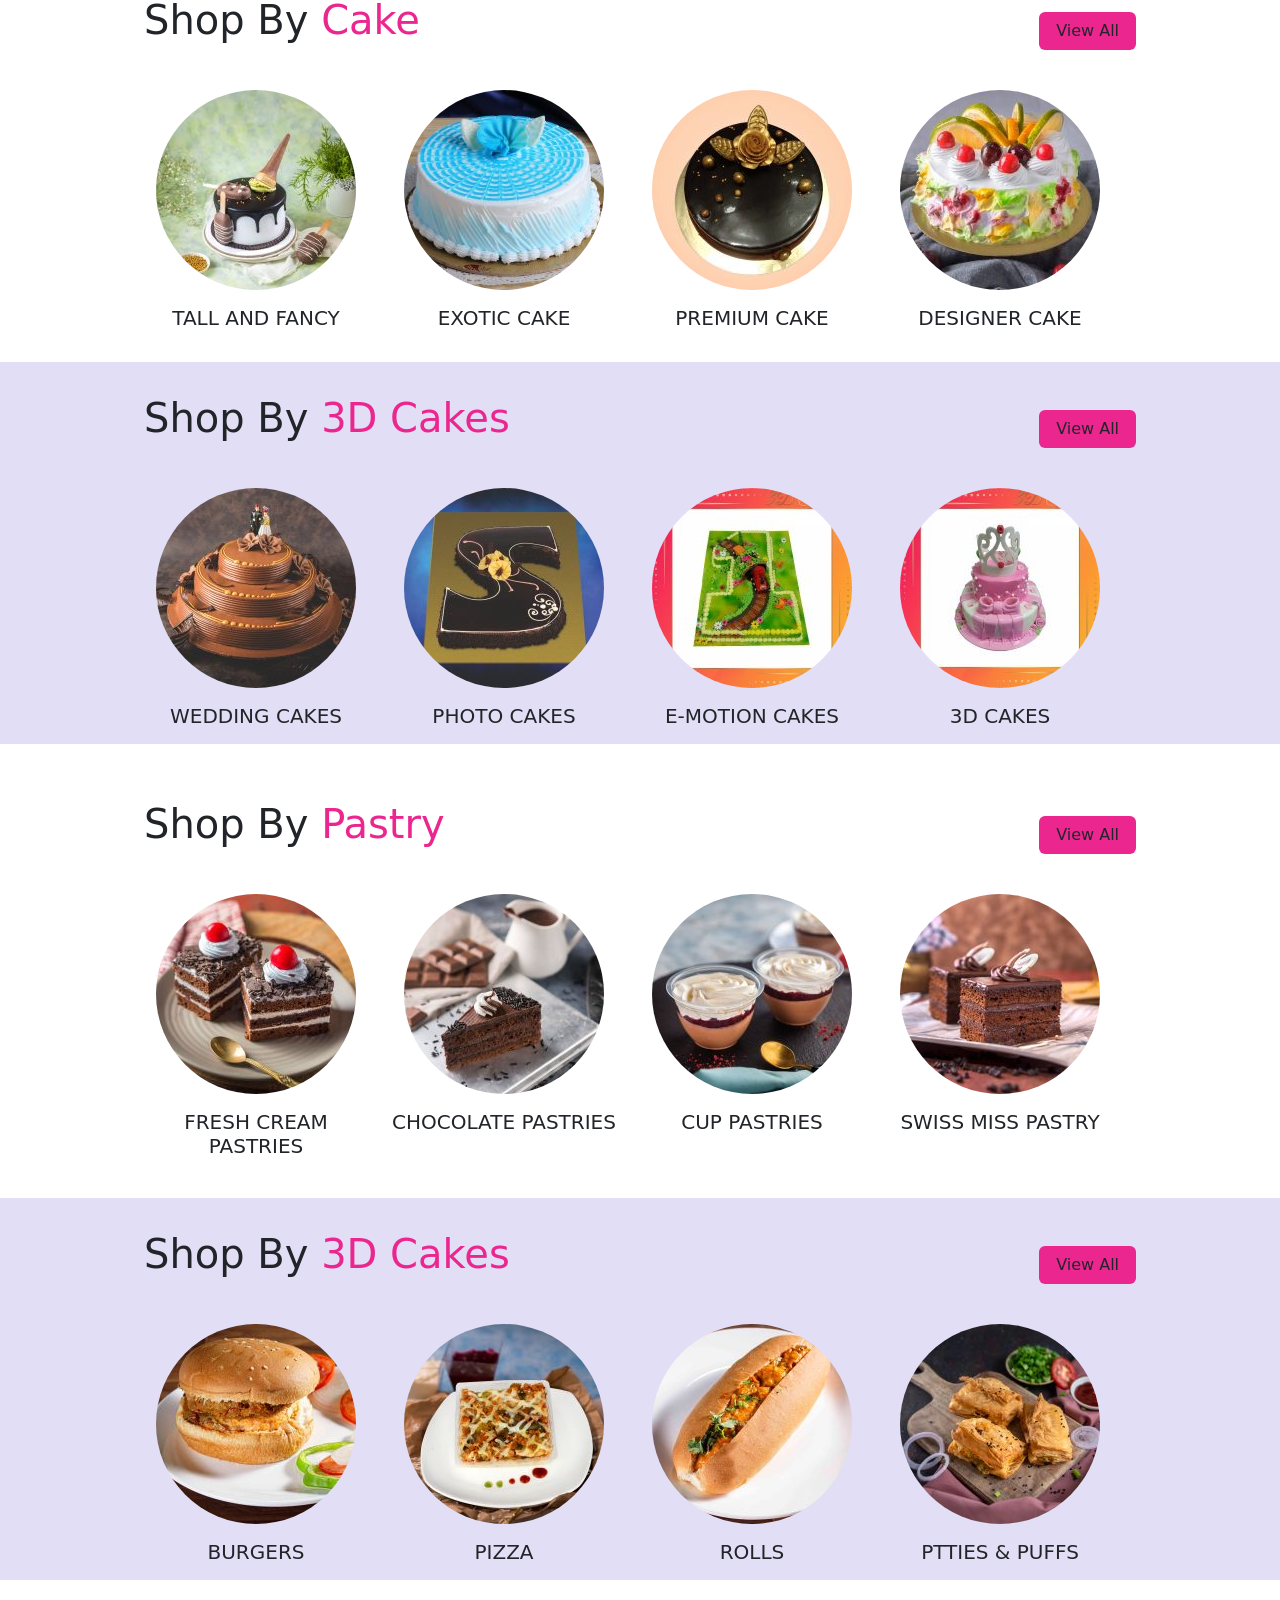
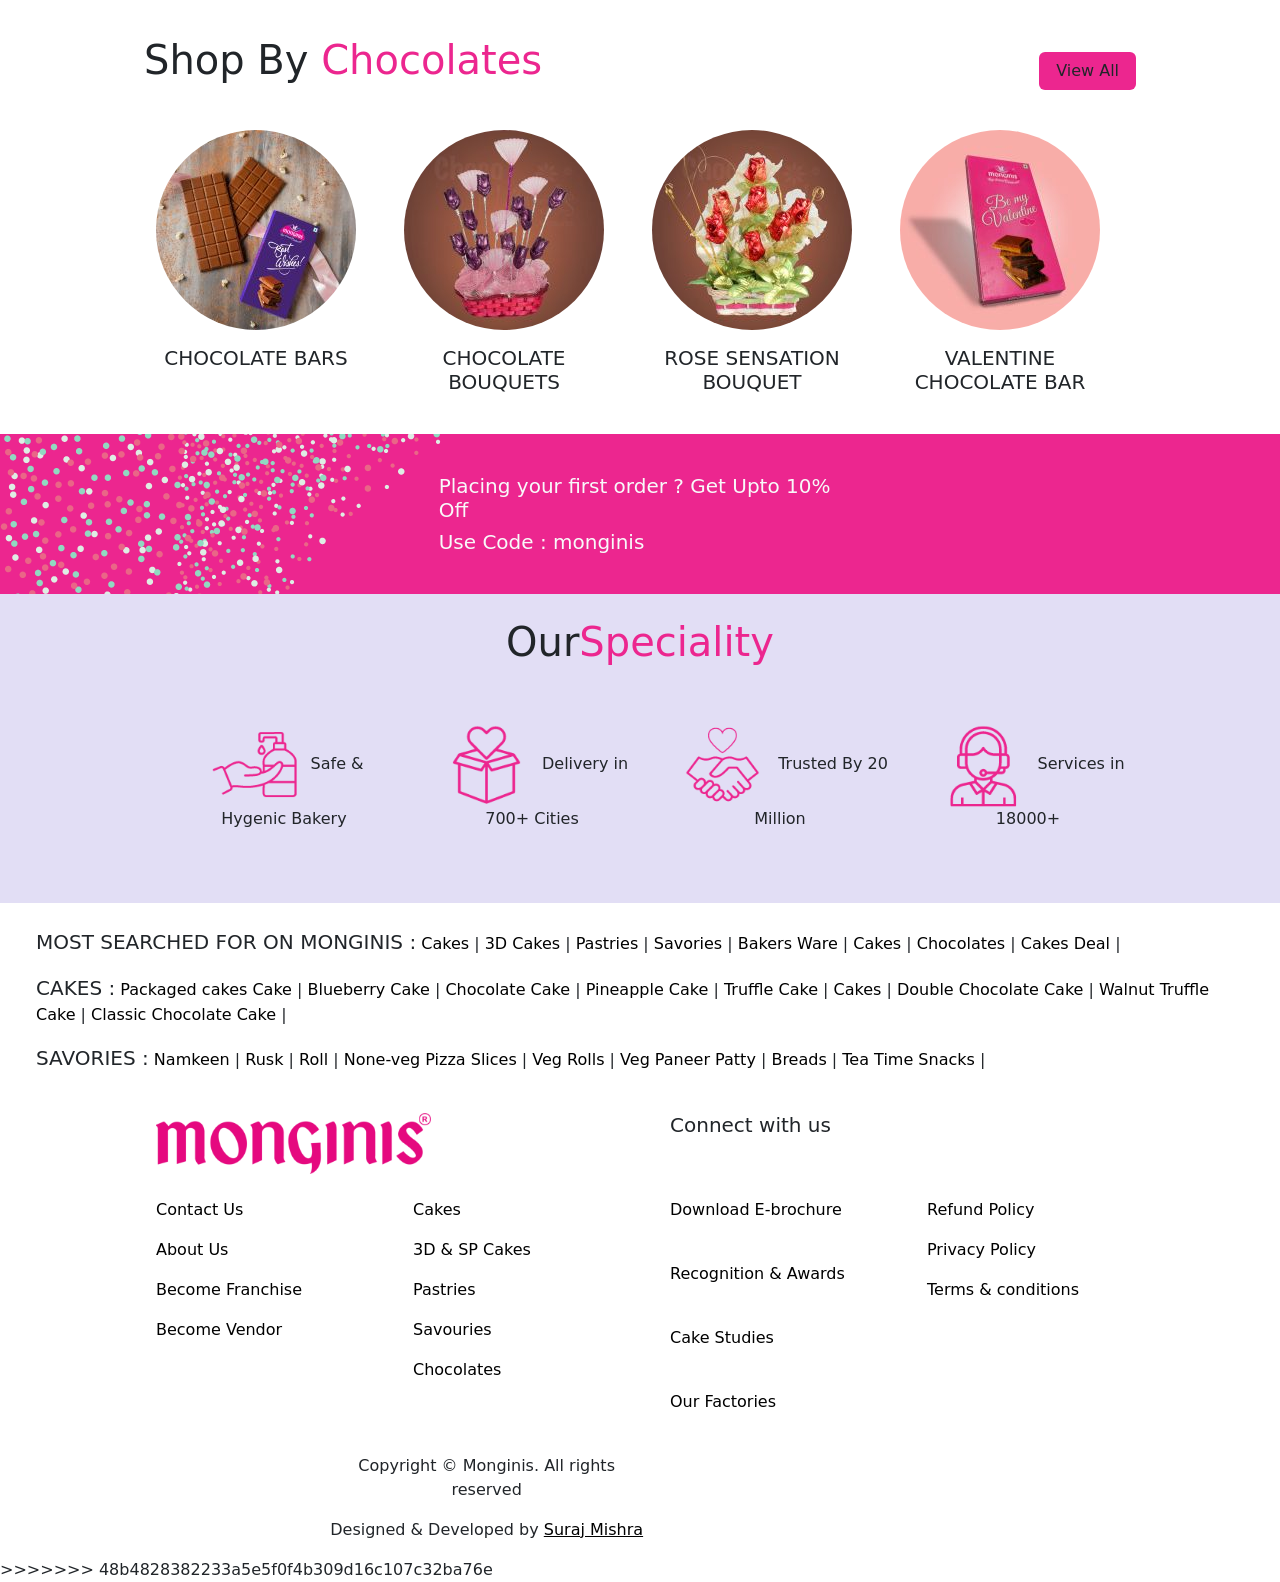
==== commit d3de5cd4: "Merged remote with local updates" ====
--- a/index.html
+++ b/index.html
@@ -1,3 +1,4 @@
+<<<<<<< HEAD
 <!DOCTYPE html>
 <html lang="en">
 <head>
@@ -454,4 +455,462 @@
     <script src="js/bootstrap.bundle.js"></script>
     <script src="js/splide.min.js"></script>
 </body>
+=======
+<!DOCTYPE html>
+<html lang="en">
+<head>
+    <meta charset="UTF-8">
+    <meta name="viewport" content="width=device-width, initial-scale=1.0">
+    <title>Home</title>
+    <link rel="stylesheet" href="css/bootstrap.css">
+    <link rel="stylesheet" href="css/splide.min.css">
+    <link rel="stylesheet" href="https://cdn.jsdelivr.net/npm/bootstrap-icons@1.11.3/font/bootstrap-icons.min.css">
+    <link rel="stylesheet" href="css/style.css">
+</head>
+<body>
+
+   <!--navbar start-->
+   <div class="row header good text-dark">
+    <nav class="navbar navbar-expand-lg">
+        <div class="container-fluid">
+            <a class="" href="index.html">
+                <img src="img/mlogo.png" alt="Bootstrap" class="ms-4" style="height: 33px; width: 150px;">
+              </a>
+          <div class="collapse navbar-collapse ms-5 ps-5" id="navbarSupportedContent">
+            <ul class="navbar-nav me-auto mb-2 mb-lg-0 text-dark">
+              <li class="nav-item">
+                <a class="nav-link a  ms-4" aria-current="page" href="index.html"><h6 class="text-dark">Home</h6></a>
+              </li>
+              <li class="nav-item">
+                <a class="nav-link a ms-4" href="products.html"><h6 class="text-dark">Our Products</h6></a>
+              </li>
+              <li class="nav-item">
+                <a class="nav-link a ms-4" href="aboutus.html"><h6 class="text-dark">About Us</h6></a>
+              </li>
+              <li class="nav-item">
+                <a class="nav-link a ms-4" href=""><h6 class="text-dark">Our History</h6></a>
+              </li>
+              <li class="nav-item dropdown">
+                <a class="nav-link a dropdown-toggle ms-4 fw-semibold text-dark" href="#" role="button" data-bs-toggle="dropdown" aria-expanded="false">
+                  Become a Franchise
+                </a>
+                <ul class="dropdown-menu">
+                  <li><a class="dropdown-item" href="#">Action</a></li>
+                  <li><a class="dropdown-item" href="#">Another action</a></li>
+                  <li><hr class="dropdown-divider"></li>
+                  <li><a class="dropdown-item" href="#">Something else here</a></li>
+                </ul>
+              </li>
+              <li class="nav-item">
+                <a class="nav-link a ms-4" href="blogs.html"><h6 class="text-dark">Blogs</h6></a>
+              </li>
+              <li class="nav-item">
+                <a class="nav-link a ms-4" href="cakes.html"><h6 class="text-dark">Wedding Cake</h6></a>
+              </li>
+            </ul>
+            
+          </div>
+        </div>
+      </nav>
+</div>
+<!--navbar end--> 
+<div class="container-fluid">
+    <!--slider start-->
+    <div class="row m-5">
+        <div class="col-sm-12">
+            <div id="carouselExampleAutoplaying" class="carousel slide" data-bs-ride="carousel">
+                <div class="carousel-inner">
+                  <div class="carousel-item active">
+                    <img src="img/sl1.png" class="d-block w-100" alt="..." class="img-fluid">
+                  </div>
+                  <div class="carousel-item">
+                    <img src="img/sl1.png" class="d-block w-100" alt="..." class="img-fluid">
+                  </div>
+                  <div class="carousel-item">
+                    <img src="img/sl1.png" class="d-block w-100" alt="..." class="img-fluid">
+                  </div>
+                </div>
+                <button class="carousel-control-prev" type="button" data-bs-target="#carouselExampleAutoplaying" data-bs-slide="prev">
+                  <span class="carousel-control-prev-icon" aria-hidden="true"></span>
+                  <span class="visually-hidden">Previous</span>
+                </button>
+                <button class="carousel-control-next" type="button" data-bs-target="#carouselExampleAutoplaying" data-bs-slide="next">
+                  <span class="carousel-control-next-icon" aria-hidden="true"></span>
+                  <span class="visually-hidden">Next</span>
+                </button>
+              </div>
+        </div>
+    </div>
+    <!--slider end-->
+
+    <!--s1 start-->
+    <div class="row text-center px-5">
+        <h1>Bring A Box Of <span style="color: #EC268F;">Happiness Today</span></h1>
+        <div class="row">
+            <div class="col-sm-6 ps-5">
+                <div class="row">
+                    <img src="img/s11.png" alt="">
+                    <div class="col-sm-12 text-center my-3">
+                        <button type="button" class="btn" style="background-color: #EC268F; width: 20%;">Order Online</button>
+                    </div>
+                </div>
+            </div>
+            <div class="col-sm-6 pe-5">
+                <div class="row">
+                    <img src="img/s12.png" alt="">
+                    <div class="col-sm-12 text-center my-3">
+                        <button type="button" class="btn" style="background-color: #EC268F; width: 40%;">Visit Our Nearest Store</button>
+                    </div>
+                </div>
+            </div>
+        </div>
+    </div>
+    <!--s1 end-->
+
+    <!--s2 start-->
+    <div class="row text-center px-5" style="background-color: #E2DEF5;">
+        <h1>Bring A Box Of <span style="color: #EC268F;">Happiness Today</span></h1>
+        <div class="row">
+            <div class="col-sm-6 px-3 my-5">
+                <div class="row bg-light ">
+                    <div class="col-sm-6"></div>
+                    <div class="col-sm-6 my-5">
+                        <h3 class="my-5">Birthday Surprises</h3>
+                        
+                            <button type="button" class="btn" style="background-color: #EC268F; width: 30%;">View all</button>
+                        
+                    </div>
+                </div>
+            </div>
+            <div class="col-sm-6 px-3 my-5">
+                <div class="row bg-light">
+                    <div class="col-sm-6"></div>
+                    <div class="col-sm-6 my-5">
+                        <h3 class="my-5">Anniversary Surprises</h3>
+                    
+                            <button type="button" class="btn" style="background-color: #EC268F; width: 30%;">View all</button>
+                        
+                    </div>
+                </div>
+            </div>
+        </div>
+    </div>
+    <!--s2 end-->
+
+    <!--s3 start-->
+    <div class="row px-5 my-4">
+        <div class="col-sm-12 px-5">
+            <div class="row px-5">
+                <div class="col-sm-6 my-4">
+                    <h1>Shop By <span style="color: #EC268F;">Cake</span></h1>
+                </div>
+                <div class="col-sm-6 my-4">
+                    <div class="col-sm-12 text-end my-3">
+                        <button type="button" class="btn" style="background-color: #EC268F; width: 20%;">View All</button>
+                    </div>
+                </div>
+                <div class="row">
+                    <div class="col-sm-3 text-center">
+                        <img src="img/a1.jpg" alt="" class="rounded-circle">
+                        <h5 class="mt-3">TALL AND FANCY</h5>
+                    </div>
+                    <div class="col-sm-3 text-center">
+                        <img src="img/a2.jpg" alt="" class="rounded-circle">
+                        <h5 class="mt-3">EXOTIC CAKE</h5>
+                    </div>
+                    <div class="col-sm-3 text-center">
+                        <img src="img/a3.jpg" alt="" class="rounded-circle">
+                        <h5 class="mt-3">PREMIUM CAKE</h5>
+                    </div>
+                    <div class="col-sm-3 text-center">
+                        <img src="img/a4.jpg" alt="" class="rounded-circle">
+                        <h5 class="mt-3">DESIGNER CAKE</h5>
+                    </div>
+                </div>
+            </div>
+        </div>
+    </div>
+    <!--s3 end-->
+
+    <!--s4 start-->
+    <div class="row px-5 my-4 py-2" style="background-color: #E2DEF5;">
+        <div class="col-sm-12 px-5">
+            <div class="row px-5">
+                <div class="col-sm-6 my-4">
+                    <h1>Shop By <span style="color: #EC268F;">3D Cakes</span></h1>
+                </div>
+                <div class="col-sm-6 my-4">
+                    <div class="col-sm-12 text-end my-3">
+                        <button type="button" class="btn" style="background-color: #EC268F; width: 20%;">View All</button>
+                    </div>
+                </div>
+                <div class="row">
+                    <div class="col-sm-3 text-center">
+                        <img src="img/b1.jpg" alt="" class="rounded-circle">
+                        <h5 class="mt-3">WEDDING CAKES</h5>
+                    </div>
+                    <div class="col-sm-3 text-center">
+                        <img src="img/b2.jpg" alt="" class="rounded-circle">
+                        <h5 class="mt-3">PHOTO CAKES</h5>
+                    </div>
+                    <div class="col-sm-3 text-center">
+                        <img src="img/b3.jpg" alt="" class="rounded-circle">
+                        <h5 class="mt-3">E-MOTION CAKES</h5>
+                    </div>
+                    <div class="col-sm-3 text-center">
+                        <img src="img/b4.jpg" alt="" class="rounded-circle">
+                        <h5 class="mt-3">3D CAKES</h5>
+                    </div>
+                </div>
+            </div>
+        </div>
+    </div>
+    <!--s4 end-->
+
+    <!--s5 start-->
+    <div class="row px-5 my-4 py-2" >
+        <div class="col-sm-12 px-5">
+            <div class="row px-5">
+                <div class="col-sm-6 my-4">
+                    <h1>Shop By <span style="color: #EC268F;">Pastry</span></h1>
+                </div>
+                <div class="col-sm-6 my-4">
+                    <div class="col-sm-12 text-end my-3">
+                        <button type="button" class="btn" style="background-color: #EC268F; width: 20%;">View All</button>
+                    </div>
+                </div>
+                <div class="row">
+                    <div class="col-sm-3 text-center">
+                        <img src="img/a11.jpg" alt="" class="rounded-circle">
+                        <h5 class="mt-3">FRESH CREAM PASTRIES</h5>
+                    </div>
+                    <div class="col-sm-3 text-center">
+                        <img src="img/a22.jpg" alt="" class="rounded-circle">
+                        <h5 class="mt-3">CHOCOLATE PASTRIES</h5>
+                    </div>
+                    <div class="col-sm-3 text-center">
+                        <img src="img/a33.jpg" alt="" class="rounded-circle">
+                        <h5 class="mt-3">CUP PASTRIES</h5>
+                    </div>
+                    <div class="col-sm-3 text-center">
+                        <img src="img/a44.jpg" alt="" class="rounded-circle">
+                        <h5 class="mt-3">SWISS MISS PASTRY</h5>
+                    </div>
+                </div>
+            </div>
+        </div>
+    </div>
+    <!--s5 end-->
+
+    <!--s6 start-->
+    <div class="row px-5 my-4 py-2" style="background-color: #E2DEF5;">
+        <div class="col-sm-12 px-5">
+            <div class="row px-5">
+                <div class="col-sm-6 my-4">
+                    <h1>Shop By <span style="color: #EC268F;">3D Cakes</span></h1>
+                </div>
+                <div class="col-sm-6 my-4">
+                    <div class="col-sm-12 text-end my-3">
+                        <button type="button" class="btn" style="background-color: #EC268F; width: 20%;">View All</button>
+                    </div>
+                </div>
+                <div class="row">
+                    <div class="col-sm-3 text-center">
+                        <img src="img/b11.jpg" alt="" class="rounded-circle">
+                        <h5 class="mt-3">BURGERS</h5>
+                    </div>
+                    <div class="col-sm-3 text-center">
+                        <img src="img/b22.jpg" alt="" class="rounded-circle">
+                        <h5 class="mt-3">PIZZA</h5>
+                    </div>
+                    <div class="col-sm-3 text-center">
+                        <img src="img/b33.jpg" alt="" class="rounded-circle">
+                        <h5 class="mt-3">ROLLS</h5>
+                    </div>
+                    <div class="col-sm-3 text-center">
+                        <img src="img/b44.jpg" alt="" class="rounded-circle">
+                        <h5 class="mt-3">PTTIES & PUFFS</h5>
+                    </div>
+                </div>
+            </div>
+        </div>
+    </div>
+    <!--s6 end-->
+
+    <!--s7 start-->
+    <div class="row px-5 my-4 py-2" >
+        <div class="col-sm-12 px-5">
+            <div class="row px-5">
+                <div class="col-sm-6 my-4">
+                    <h1>Shop By <span style="color: #EC268F;">Chocolates</span></h1>
+                </div>
+                <div class="col-sm-6 my-4">
+                    <div class="col-sm-12 text-end my-3">
+                        <button type="button" class="btn" style="background-color: #EC268F; width: 20%;">View All</button>
+                    </div>
+                </div>
+                <div class="row">
+                    <div class="col-sm-3 text-center">
+                        <img src="img/A111.JPG" alt="" class="rounded-circle">
+                        <h5 class="mt-3">CHOCOLATE BARS</h5>
+                    </div>
+                    <div class="col-sm-3 text-center">
+                        <img src="img/A222.JPG" alt="" class="rounded-circle">
+                        <h5 class="mt-3">CHOCOLATE BOUQUETS</h5>
+                    </div>
+                    <div class="col-sm-3 text-center">
+                        <img src="img/a333.jpg" alt="" class="rounded-circle">
+                        <h5 class="mt-3">ROSE SENSATION BOUQUET</h5>
+                    </div>
+                    <div class="col-sm-3 text-center">
+                        <img src="img/a444.jpg" alt="" class="rounded-circle">
+                        <h5 class="mt-3">VALENTINE CHOCOLATE BAR</h5>
+                    </div>
+                </div>
+            </div>
+        </div>
+    </div>
+    <!--s7 end-->
+
+    <!--S8 START-->
+    <div class="row bad" style="background-image: url(img/BG.PNG);">
+        <div class="col-sm-4"></div>
+        <div class="col-sm-4 text-light py-3">
+            <h5 class="mt-4">Placing your first order ? Get Upto 10% Off</h5>
+            <h5 class="mb-4">Use Code : monginis</h5>
+        </div>
+        <div class="col-sm-4"></div>
+
+    </div>
+    <!--S8 END-->
+
+    <!--s9 start-->
+    <div class="row text-center px-5 py-4" style="background-color: #E2DEF5;">
+        <h1>Our<span style="color: #EC268F;">Speciality</span></h1>
+        <div class="row mx-3">
+            <div class="col-sm-12 px-5">
+                <div class="row px-5 py-5">
+                    <div class="col-sm-3">
+                        <span>
+                            <img src="img/c1.png" alt="" style="height: 85px; width: 101px;">
+                            <span>Safe & Hygenic Bakery</span>
+                        </span>
+                    </div>
+                    <div class="col-sm-3">
+                        <span>
+                            <img src="img/c2.png" alt="" style="height: 85px; width: 101px;">
+                            <span>Delivery in 700+ Cities</span>
+
+                        </span>
+                    </div>
+                    <div class="col-sm-3">
+                        <span>
+                            <img src="img/c3.png" alt="" style="height: 85px; width: 101px;">
+                            <span>Trusted By 20 Million</span>
+                        </span>
+                    </div>
+                    <div class="col-sm-3">
+                        <span>
+                            <img src="img/c4.png" alt="" style="height: 85px; width: 101px;">
+                            <span>Services in 18000+</span>
+                        </span>
+                    </div>
+                </div>
+            </div>
+        </div>
+    </div>
+    <!--s9 end-->
+
+    <!--s10 start-->
+    <div class="row px-4 py-4 text-decoration-none dad">
+       <p><span style="font-size: 20px; font-weight: 300;">MOST SEARCHED FOR ON MONGINIS :</span> <span>
+            <a href="">Cakes</a> |
+            <a href="">3D Cakes</a> |
+            <a href="">Pastries</a> |
+            <a href="">Savories</a> |
+            <a href="">Bakers Ware</a> |
+            <a href="">Cakes</a> |
+            <a href="">Chocolates</a> |
+            <a href="">Cakes Deal</a> |
+        </span></p>
+       <p><span style="font-size: 20px; font-weight: 300;">CAKES :</span><span>
+            <a href="">Packaged cakes Cake</a> |
+            <a href="">Blueberry Cake</a> |
+            <a href="">Chocolate Cake</a> |
+            <a href="">Pineapple Cake</a> |
+            <a href="">Truffle Cake</a> |
+            <a href="">Cakes</a> |
+            <a href="">Double Chocolate Cake</a> |
+            <a href="">Walnut Truffle Cake</a> |
+            <a href="">Classic Chocolate Cake</a> |
+        </span></p>
+       <p><span style="font-size: 20px; font-weight: 300;">SAVORIES :</span><span>
+            <a href="">Namkeen</a> |
+            <a href="">Rusk</a> |
+            <a href="">Roll</a> |
+            <a href="">None-veg Pizza Slices</a> |
+            <a href="">Veg Rolls</a> |
+            <a href="">Veg Paneer Patty</a> |
+            <a href="">Breads</a> |
+            <a href="">Tea Time Snacks</a> |
+        </span></p>
+    </div>
+    <!--s10 end-->
+
+    <!--footer start-->
+    <div class="row mx-5 px-5">
+        <div class="col-sm-12 ps-5">
+            <div class="row">
+                <div class="col-sm-6">
+                    <img src="img/logo.png" alt="" style="height: 61px; width: 275px;">
+                </div>
+                <div class="col-sm-6">
+                    <h5>Connect with us</h5>
+                </div>
+            </div>
+            <div class="row aa my-4">
+              <div class="col-sm-3">
+                    <p><a href="">Contact Us</a></p>
+                    <p><a href="">About Us</a></p>
+                    <p><a href="">Become Franchise</a></p>
+                    <p><a href="">Become Vendor</a></p>
+                </div>
+                <div class="col-sm-3">
+                  <p><a href="">Cakes</a></p>
+                  <p><a href="">3D & SP Cakes</a></p>
+                  <p><a href="">Pastries</a></p>
+                  <p><a href="">Savouries</a></p>
+                  <p><a href="">Chocolates</a></p>
+                </div>
+                <div class="col-sm-3">
+                    <p><a href="">Download E-brochure</a></p> <br>
+                    <p><a href="">Recognition & Awards</a></p> <br>
+                    <p><a href="">Cake Studies</a></p> <br>
+                    <p><a href="">Our Factories</a></p>
+                </div>
+                <div class="col-sm-3">
+                   <p> <a href="">Refund Policy</a></p>
+                   <p> <a href="">Privacy Policy</a></p>
+                   <p> <a href="">Terms & conditions</a></p>
+                </div>
+            </div>
+            <div class="row">
+                <div class="col-sm-8 text-center">
+                <p>Copyright © Monginis. All rights <br>reserved</p>
+                <p>Designed & Developed by <span><a href="" style="color: black;">Suraj Mishra</a></span></p>
+                </div>
+                <div class="col-sm-4"></div>
+            </div>
+        </div>
+    </div>
+    <!--footer end-->
+
+
+
+</div>
+
+    <script src="js/bootstrap.bundle.js"></script>
+    <script src="js/splide.min.js"></script>
+</body>
+>>>>>>> 48b4828382233a5e5f0f4b309d16c107c32ba76e
 </html>
--- a/css/style.css
+++ b/css/style.css
@@ -1,3 +1,4 @@
+<<<<<<< HEAD
 .header{
     margin-left: auto;
     margin-right: auto;
@@ -102,3 +103,74 @@
 
 
 
+=======
+.header{
+    margin-left: auto;
+    margin-right: auto;
+    padding: 20px 40px;
+}
+.bad{
+    background-image:url();
+}
+.dad>p>span>a{
+     text-decoration: none;
+     color: black;
+}
+.aa>div>p>a{
+    text-decoration: none;
+    color: black;
+}
+.one>span>a{
+    display: inline;
+}
+.two:hover >span>span>input{
+    border-color: blue;
+}
+.four{
+    display: flex;
+justify-content: center; /* Centers horizontally */
+align-items: center; /* Centers vertically */
+}
+.five>a,h6{
+    text-decoration: none;
+    color: white;
+}
+.four>h1{
+    display: flex;
+justify-content: center; /* Centers horizontally */
+align-items: center; /* Centers vertically */
+}
+.six>h5{
+    color: #EC268F;
+    padding-top: 10px;
+}
+.seven>h6{
+    color: black;
+    font-weight: bold;
+}
+.eight{
+        background-color: #fff;
+        border: .5px solid #b3b3b3;
+        width: 100%;
+        padding-top: 12px;
+        padding-bottom: 12px;
+        padding-inline: 5px;
+        border-radius: 7px;
+        margin-top: -30px;
+}
+.nine{
+    font-size: 25px;
+    font-family: nunitoregular;
+}
+.ten{
+    background-color: #fff;
+    border: .5px solid #b3b3b3;
+    width: 100%;
+    height: 150px;
+    padding-top: 12px;
+    padding-bottom: 12px;
+    padding-inline: 5px;
+    border-radius: 7px;
+}
+
+>>>>>>> 48b4828382233a5e5f0f4b309d16c107c32ba76e
--- a/css/style.css
+++ b/css/style.css
@@ -1,3 +1,4 @@
+<<<<<<< HEAD
 .header{
     margin-left: auto;
     margin-right: auto;
@@ -102,3 +103,74 @@
 
 
 
+=======
+.header{
+    margin-left: auto;
+    margin-right: auto;
+    padding: 20px 40px;
+}
+.bad{
+    background-image:url();
+}
+.dad>p>span>a{
+     text-decoration: none;
+     color: black;
+}
+.aa>div>p>a{
+    text-decoration: none;
+    color: black;
+}
+.one>span>a{
+    display: inline;
+}
+.two:hover >span>span>input{
+    border-color: blue;
+}
+.four{
+    display: flex;
+justify-content: center; /* Centers horizontally */
+align-items: center; /* Centers vertically */
+}
+.five>a,h6{
+    text-decoration: none;
+    color: white;
+}
+.four>h1{
+    display: flex;
+justify-content: center; /* Centers horizontally */
+align-items: center; /* Centers vertically */
+}
+.six>h5{
+    color: #EC268F;
+    padding-top: 10px;
+}
+.seven>h6{
+    color: black;
+    font-weight: bold;
+}
+.eight{
+        background-color: #fff;
+        border: .5px solid #b3b3b3;
+        width: 100%;
+        padding-top: 12px;
+        padding-bottom: 12px;
+        padding-inline: 5px;
+        border-radius: 7px;
+        margin-top: -30px;
+}
+.nine{
+    font-size: 25px;
+    font-family: nunitoregular;
+}
+.ten{
+    background-color: #fff;
+    border: .5px solid #b3b3b3;
+    width: 100%;
+    height: 150px;
+    padding-top: 12px;
+    padding-bottom: 12px;
+    padding-inline: 5px;
+    border-radius: 7px;
+}
+
+>>>>>>> 48b4828382233a5e5f0f4b309d16c107c32ba76e
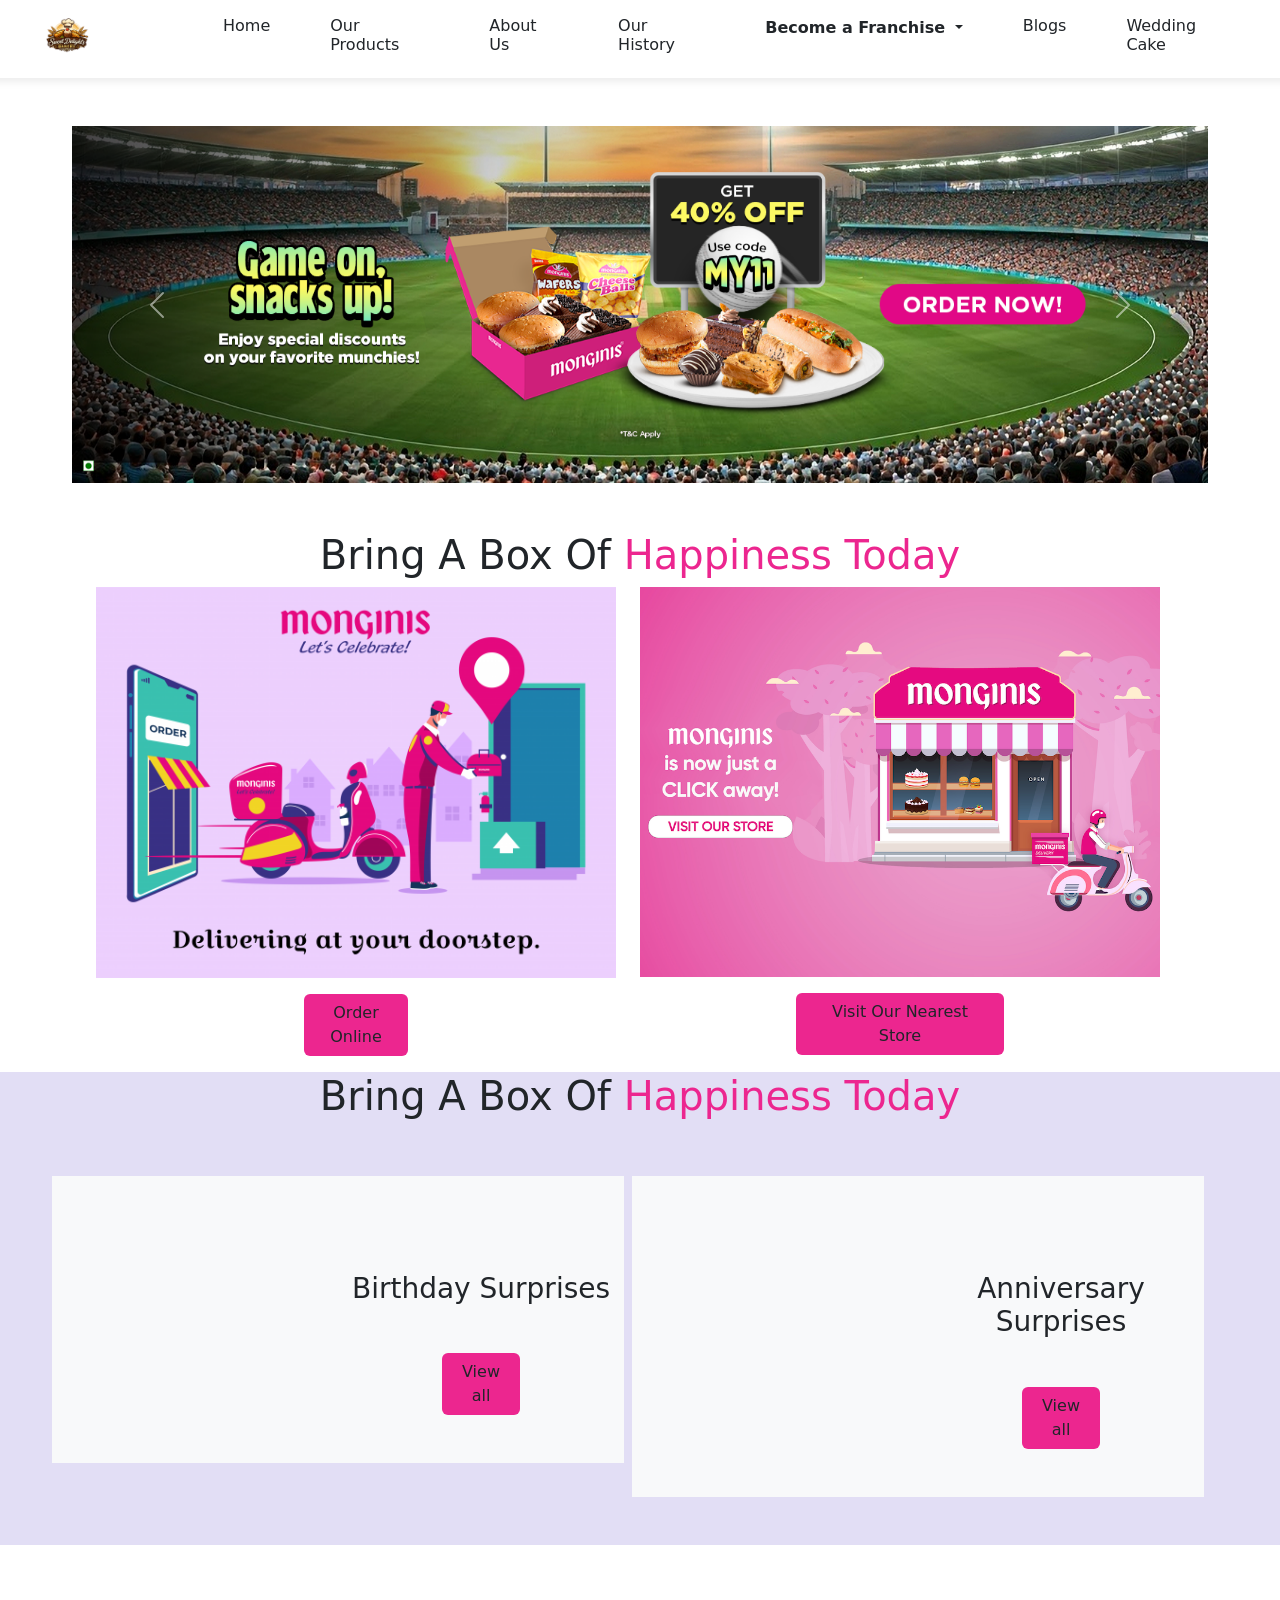
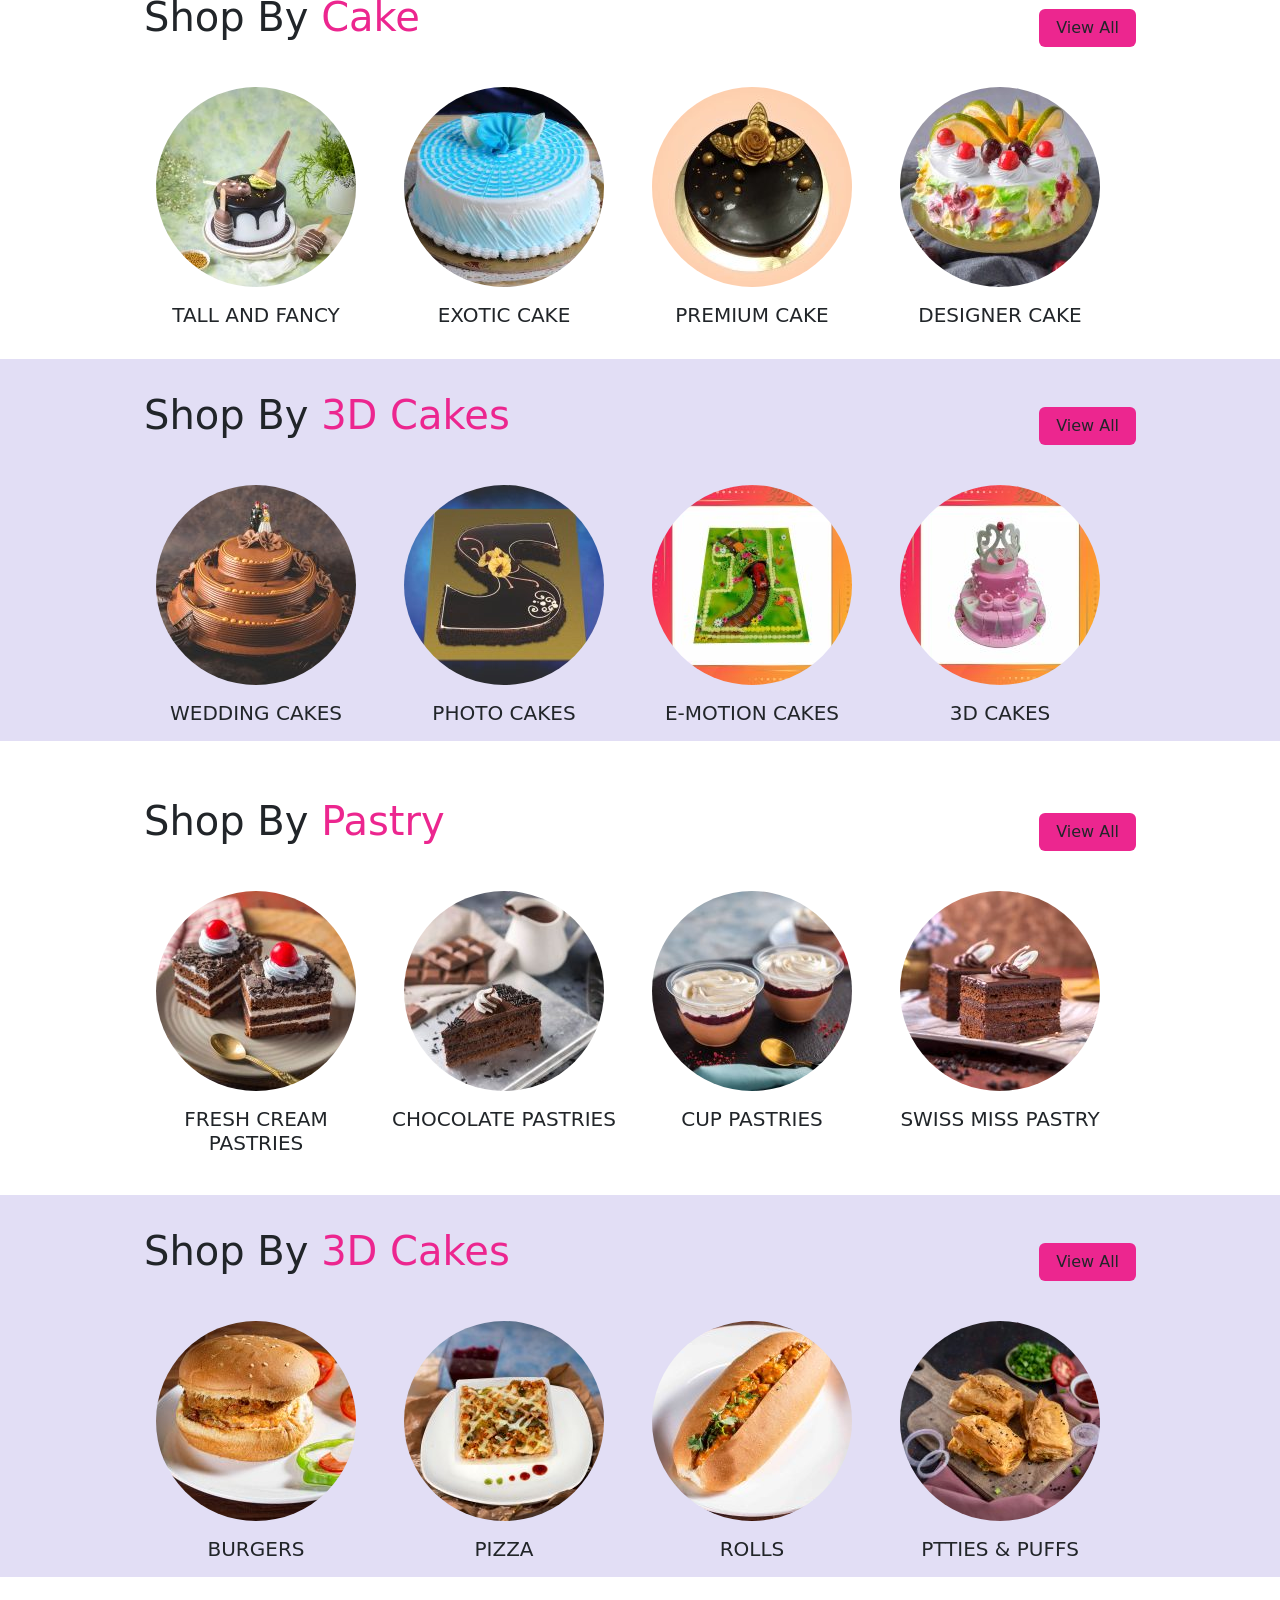
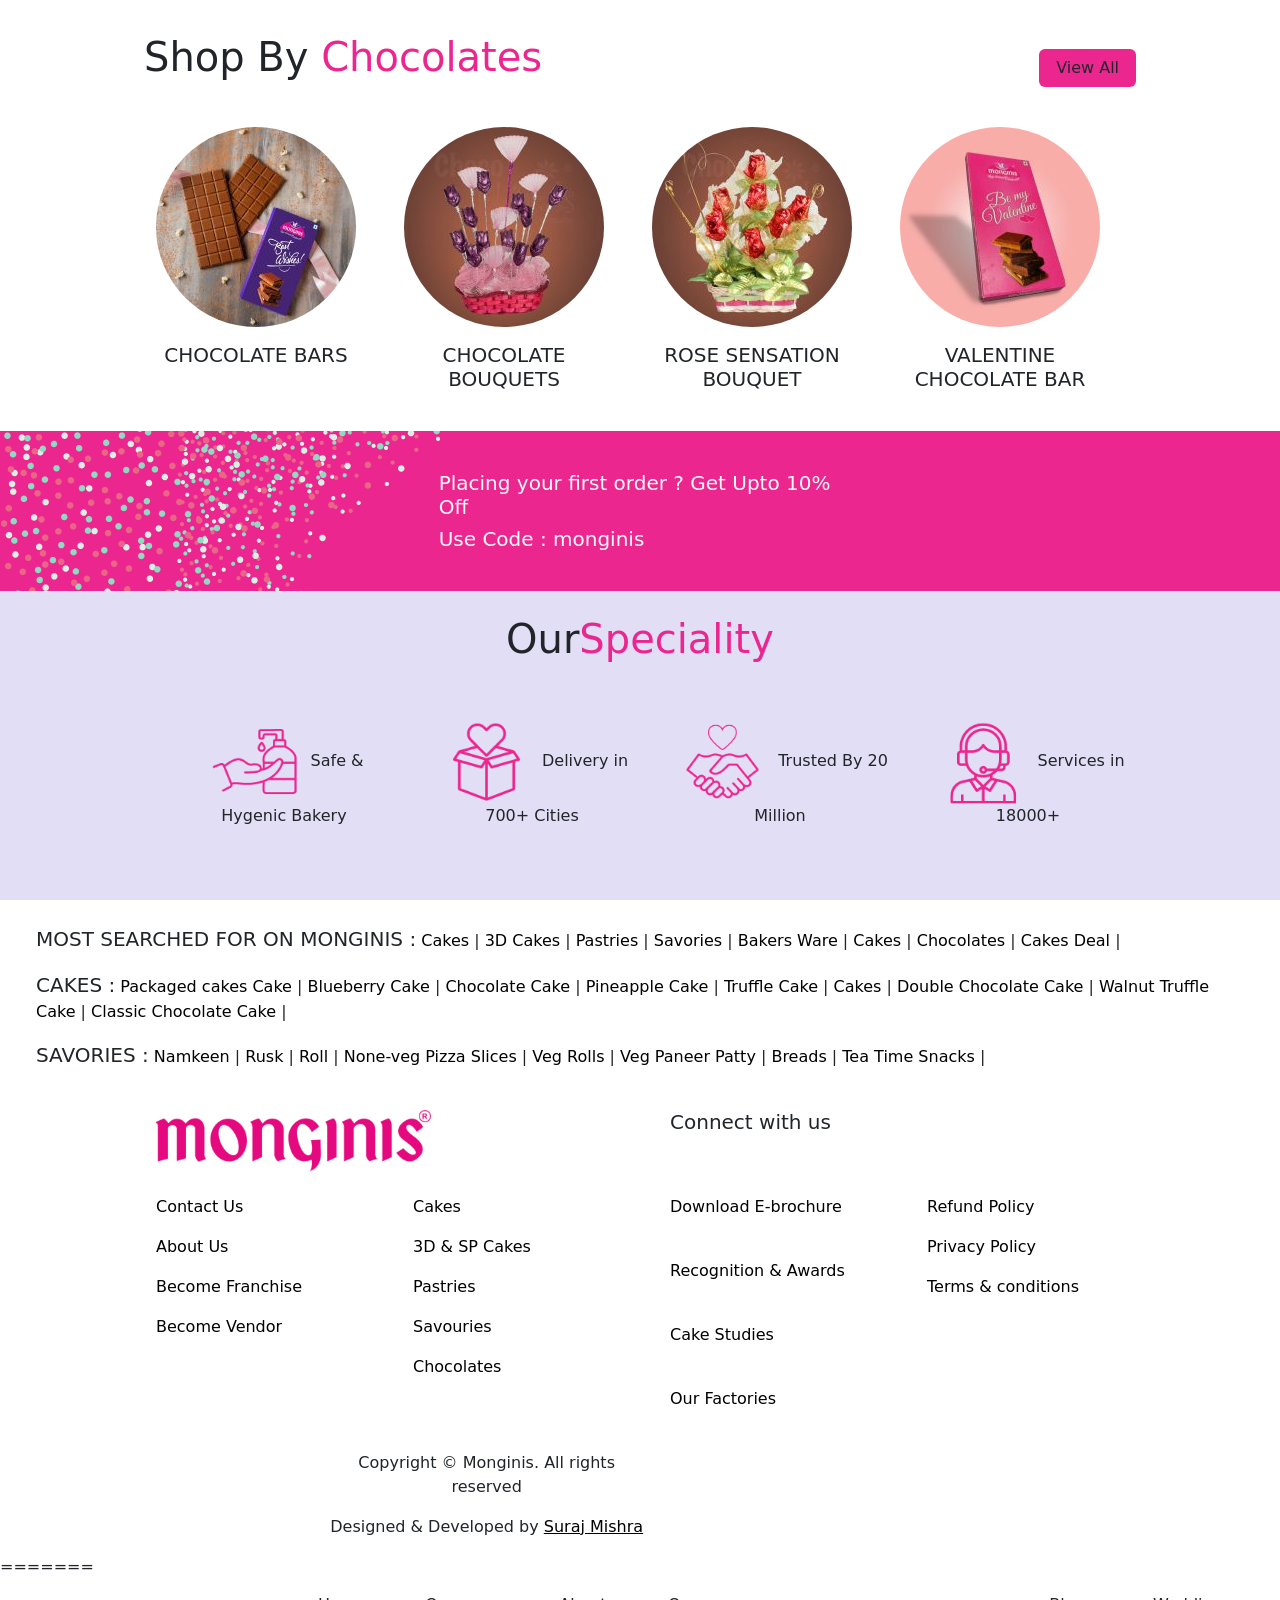
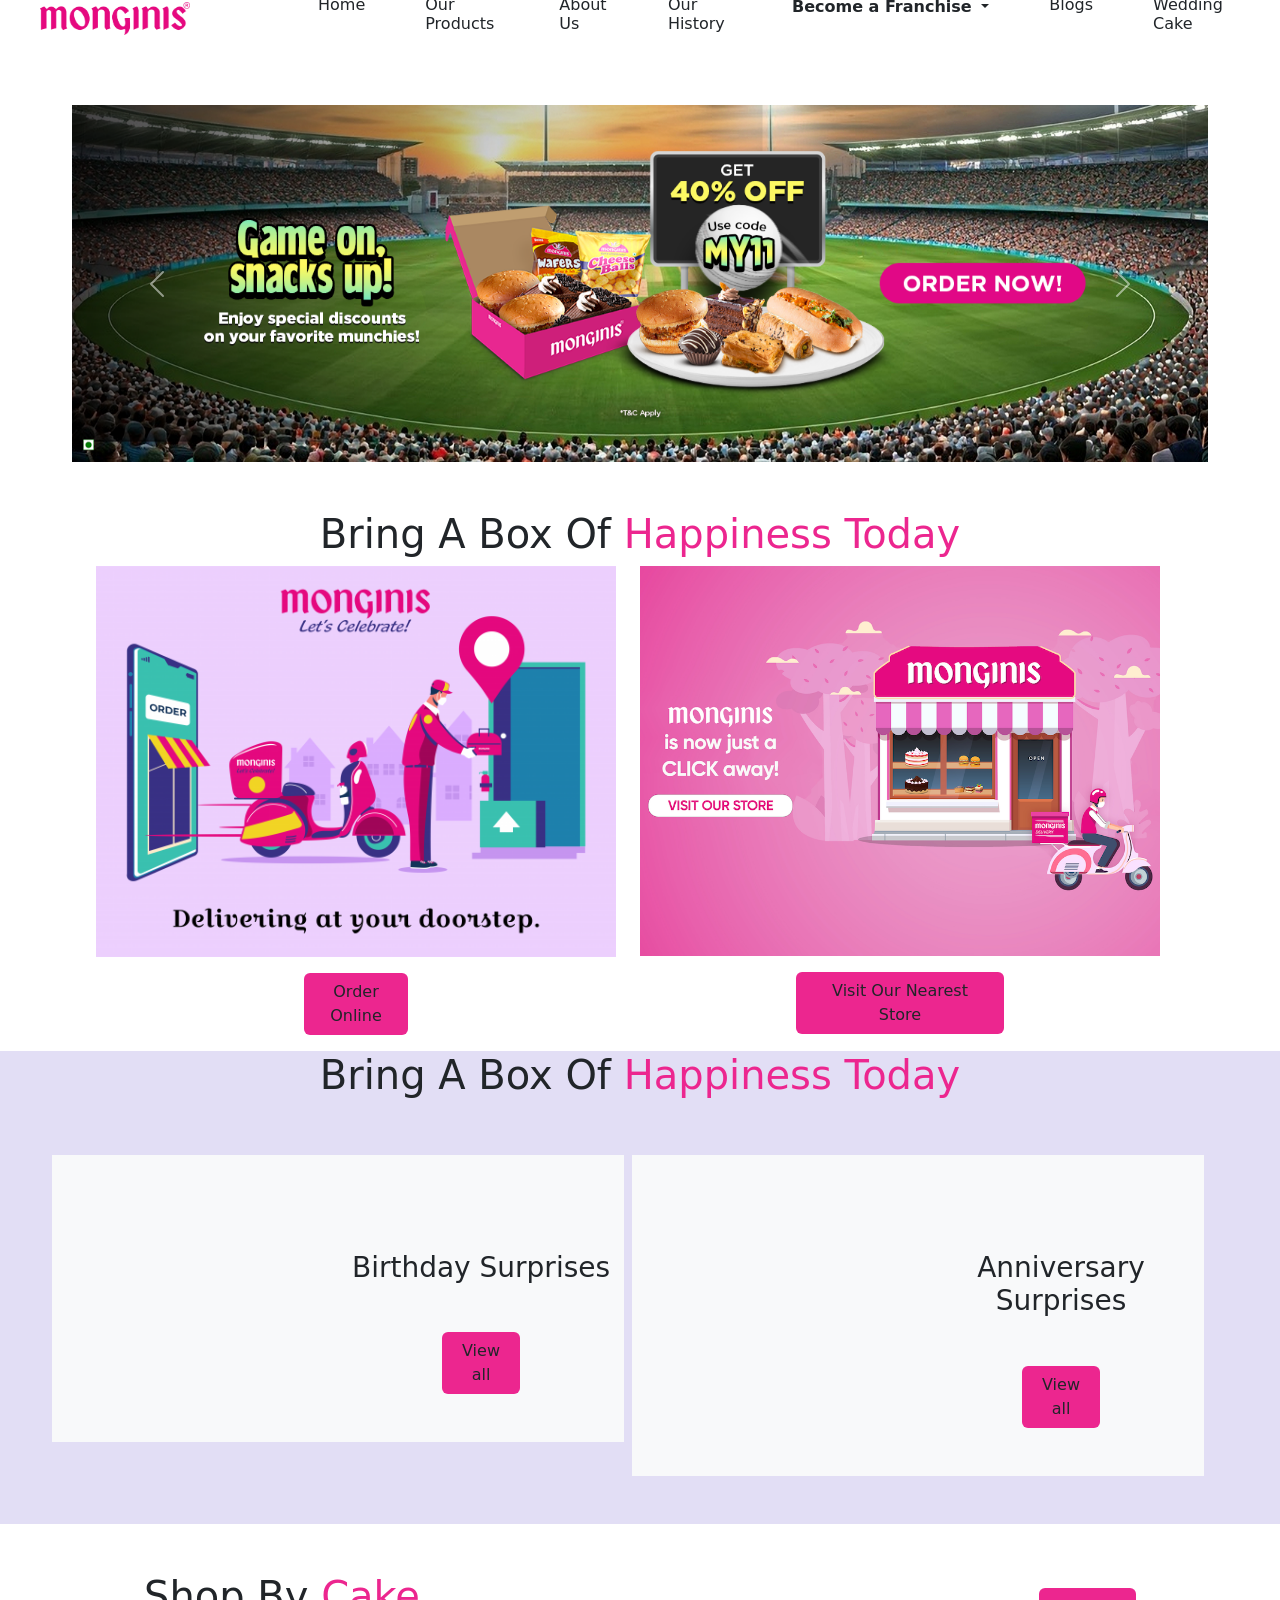
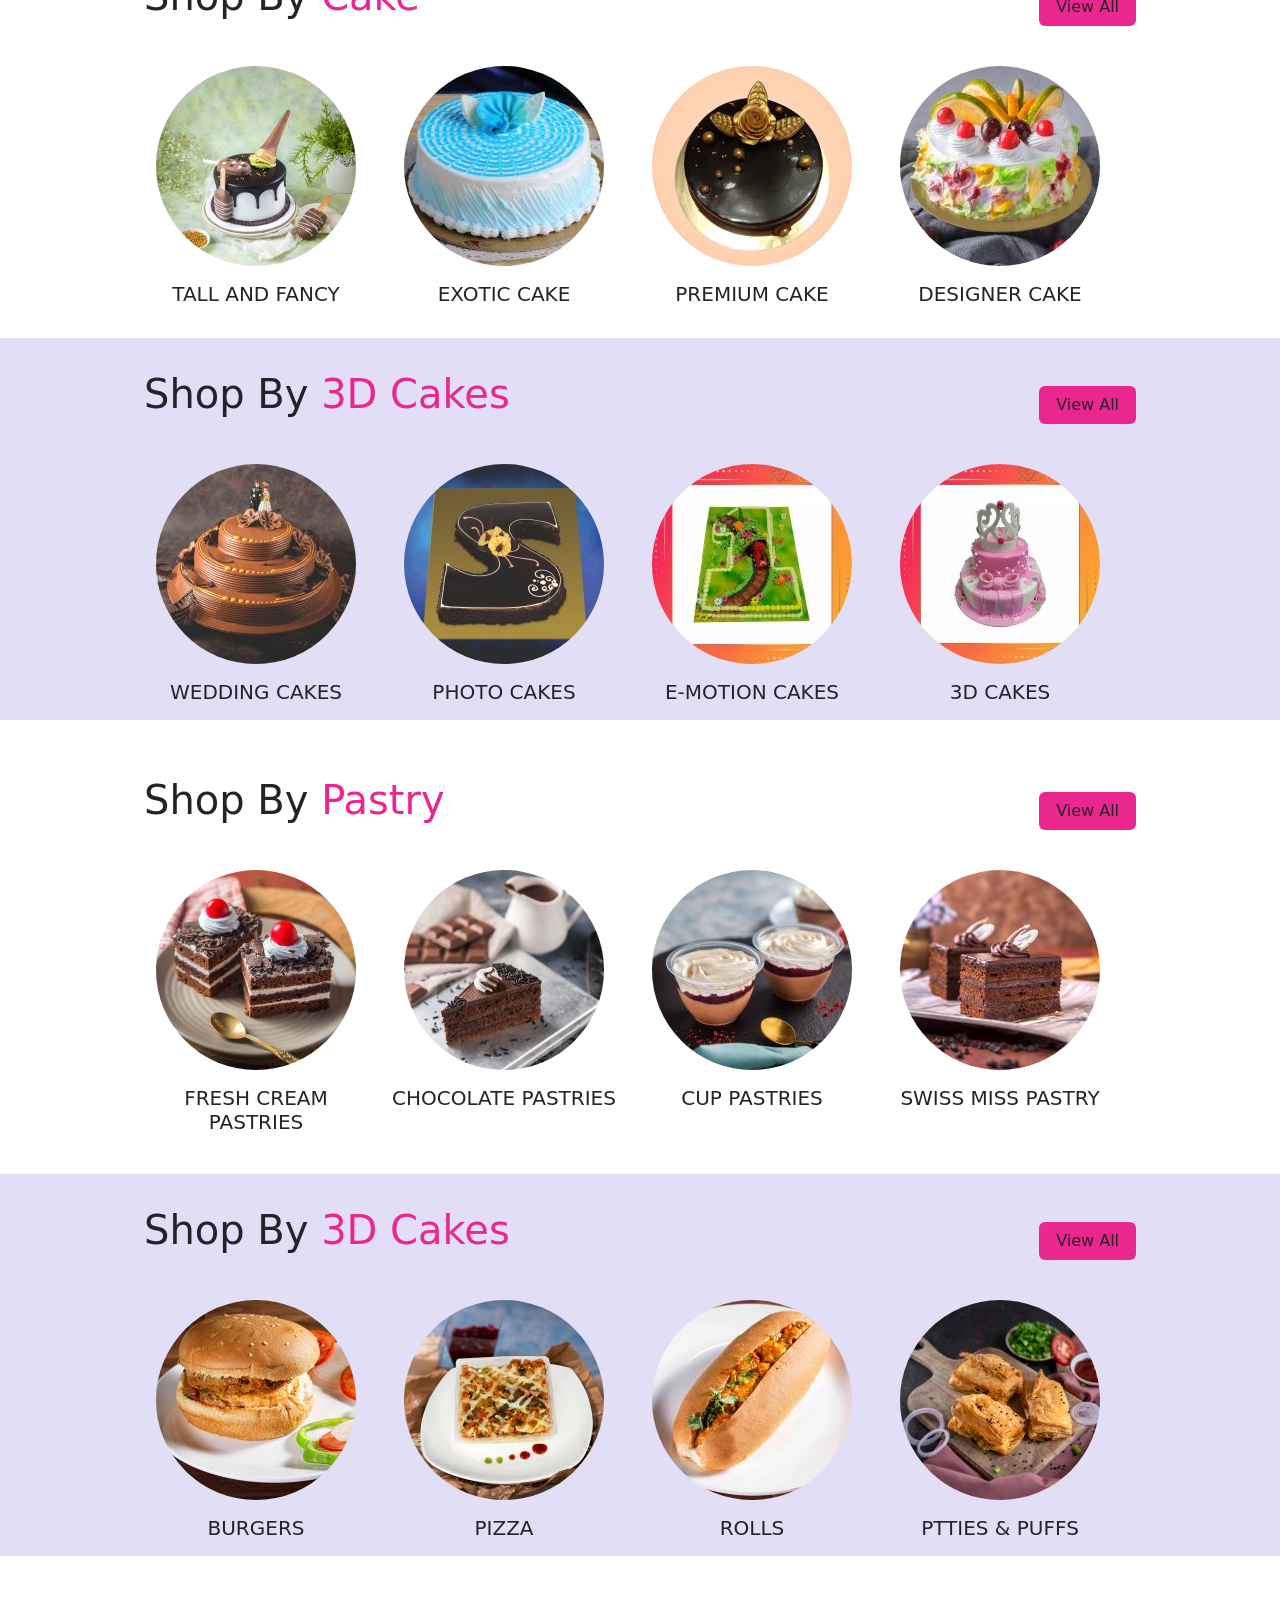
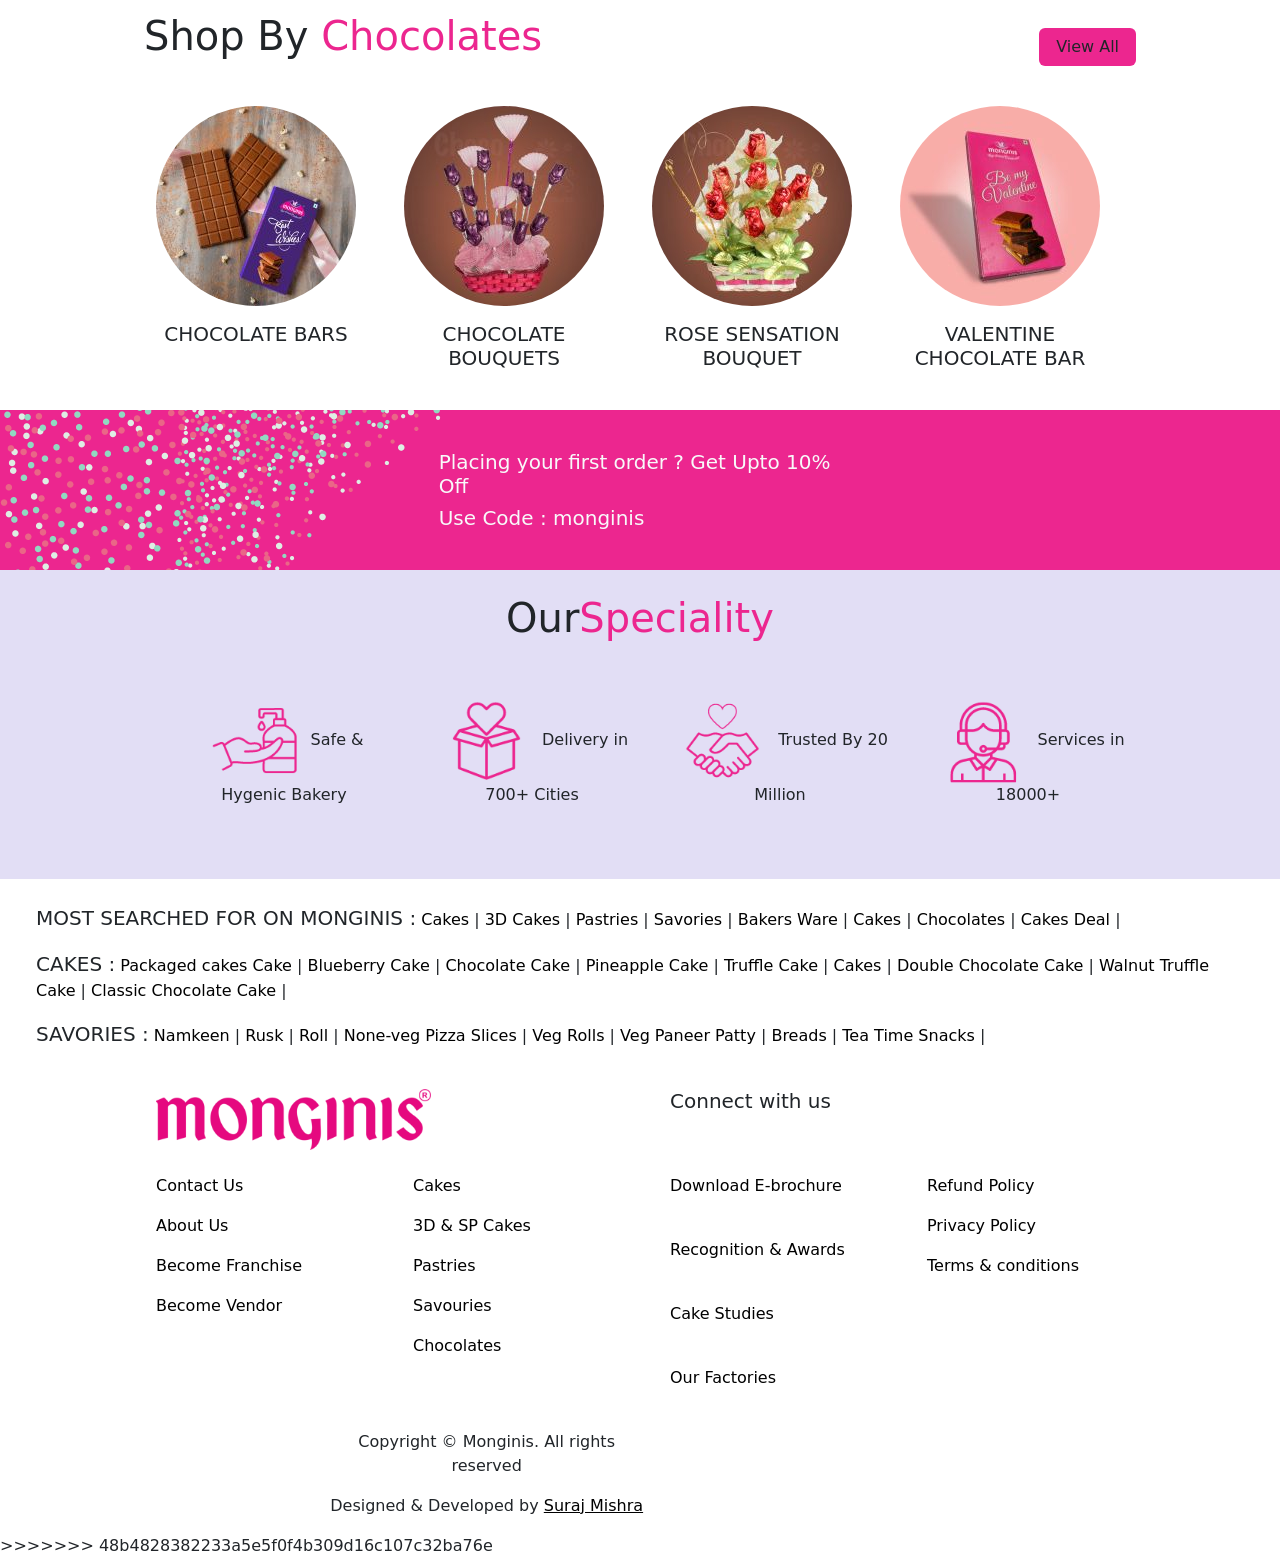
==== commit 7e78a377: "Updated design" ====
--- a/index.html
+++ b/index.html
@@ -1,4 +1,4 @@
-<<<<<<< HEAD
+
 <!DOCTYPE html>
 <html lang="en">
 <head>
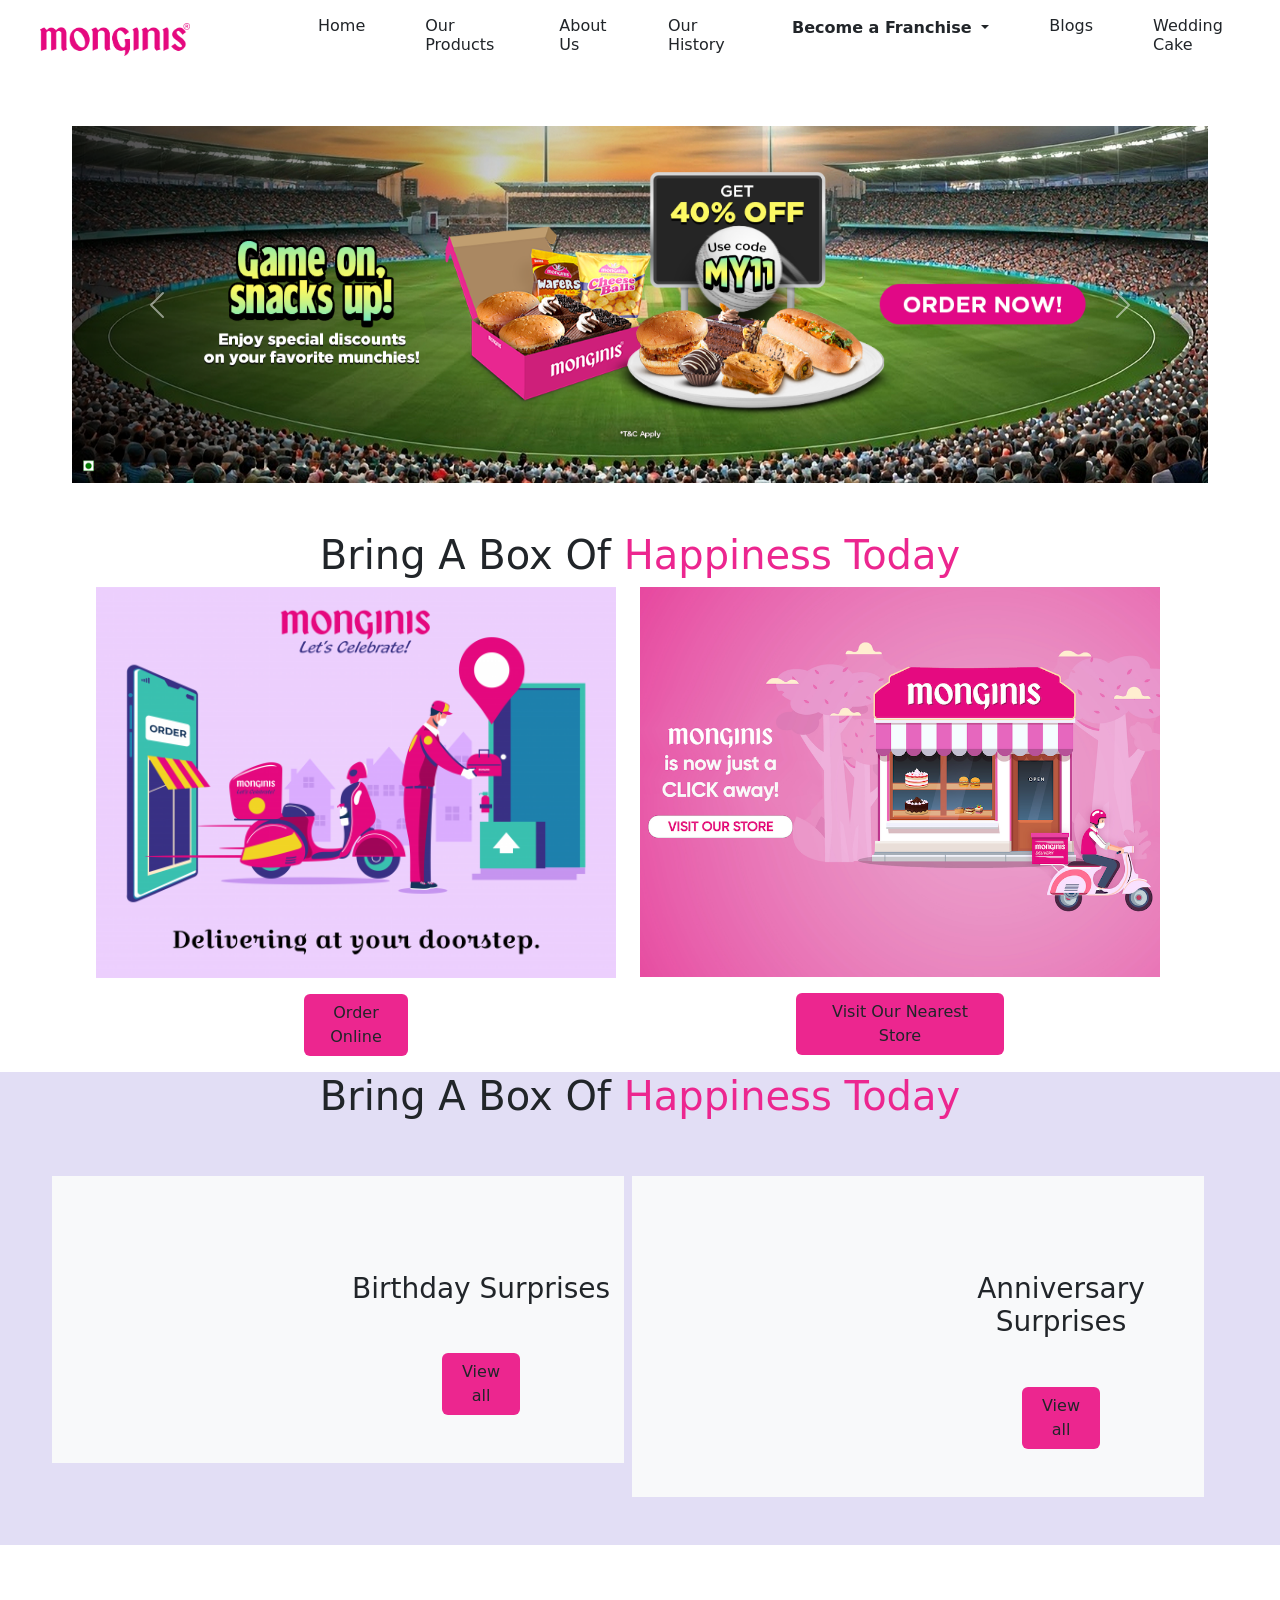
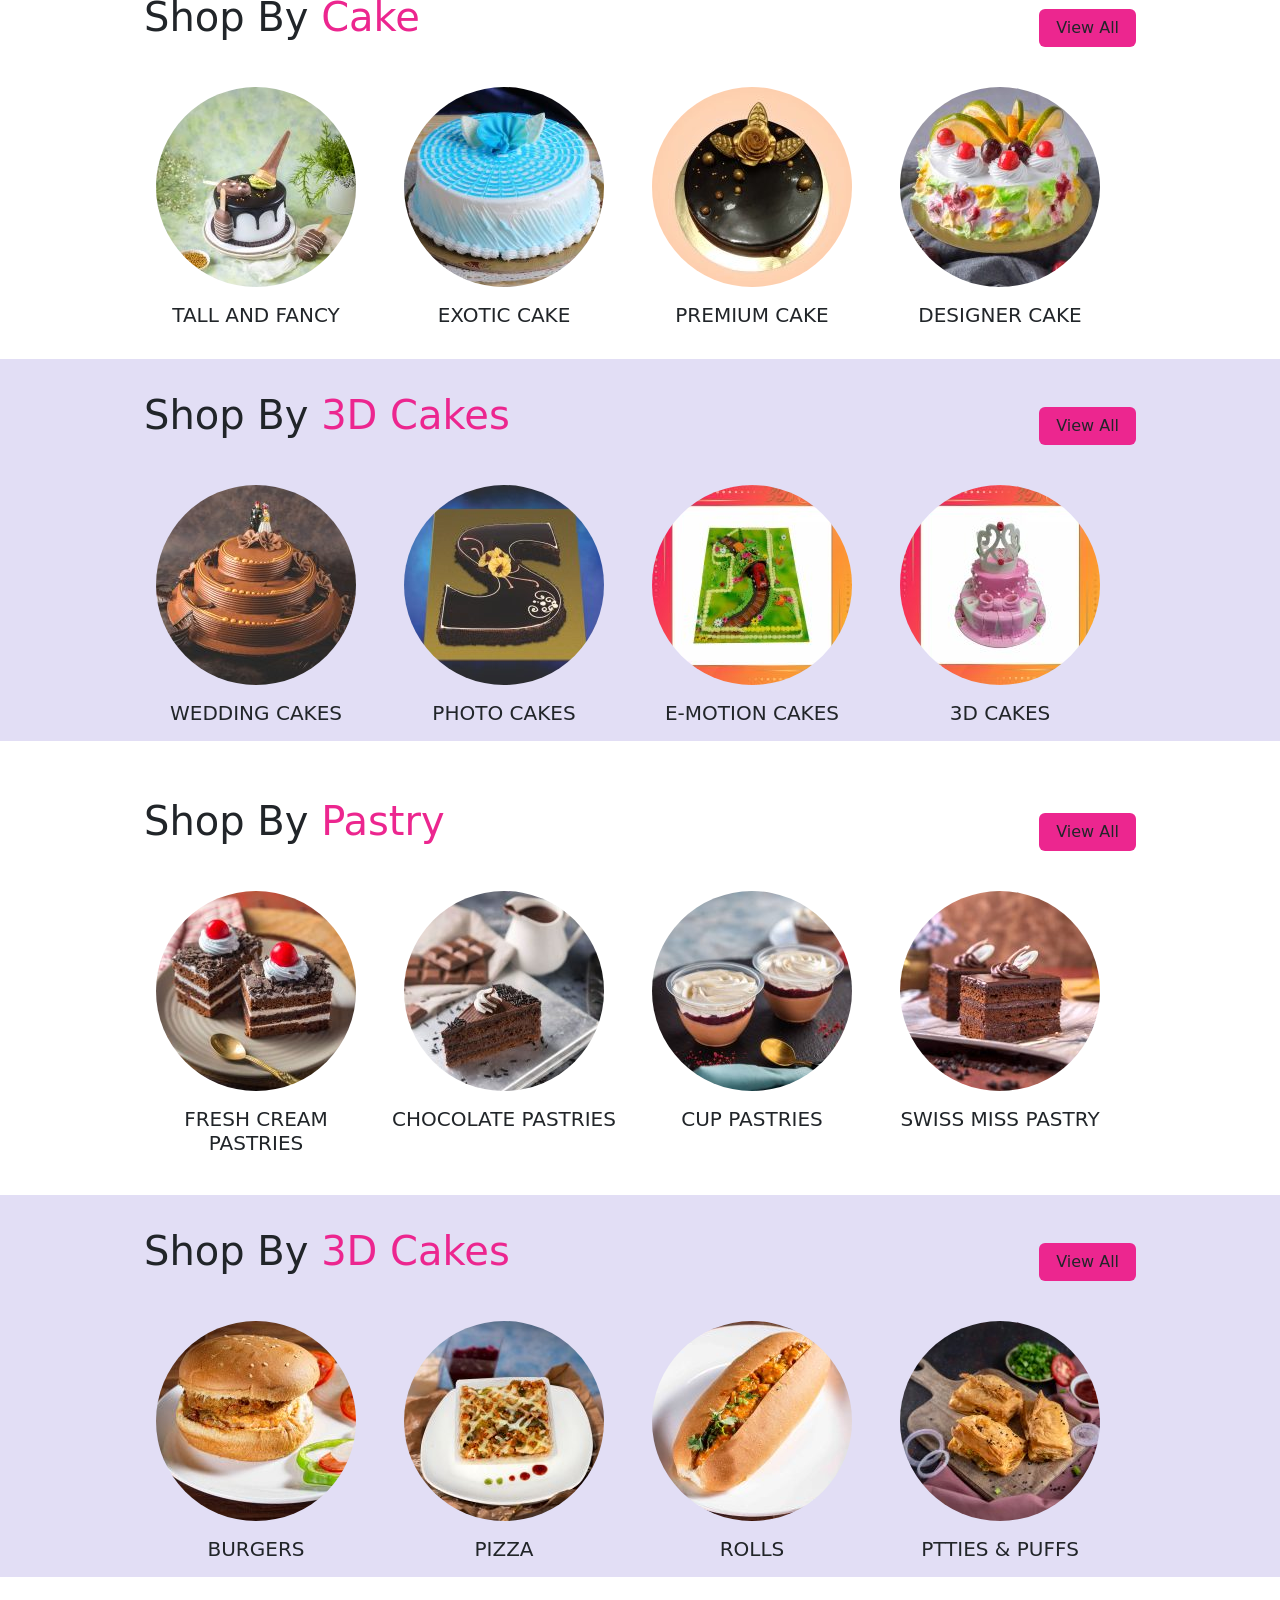
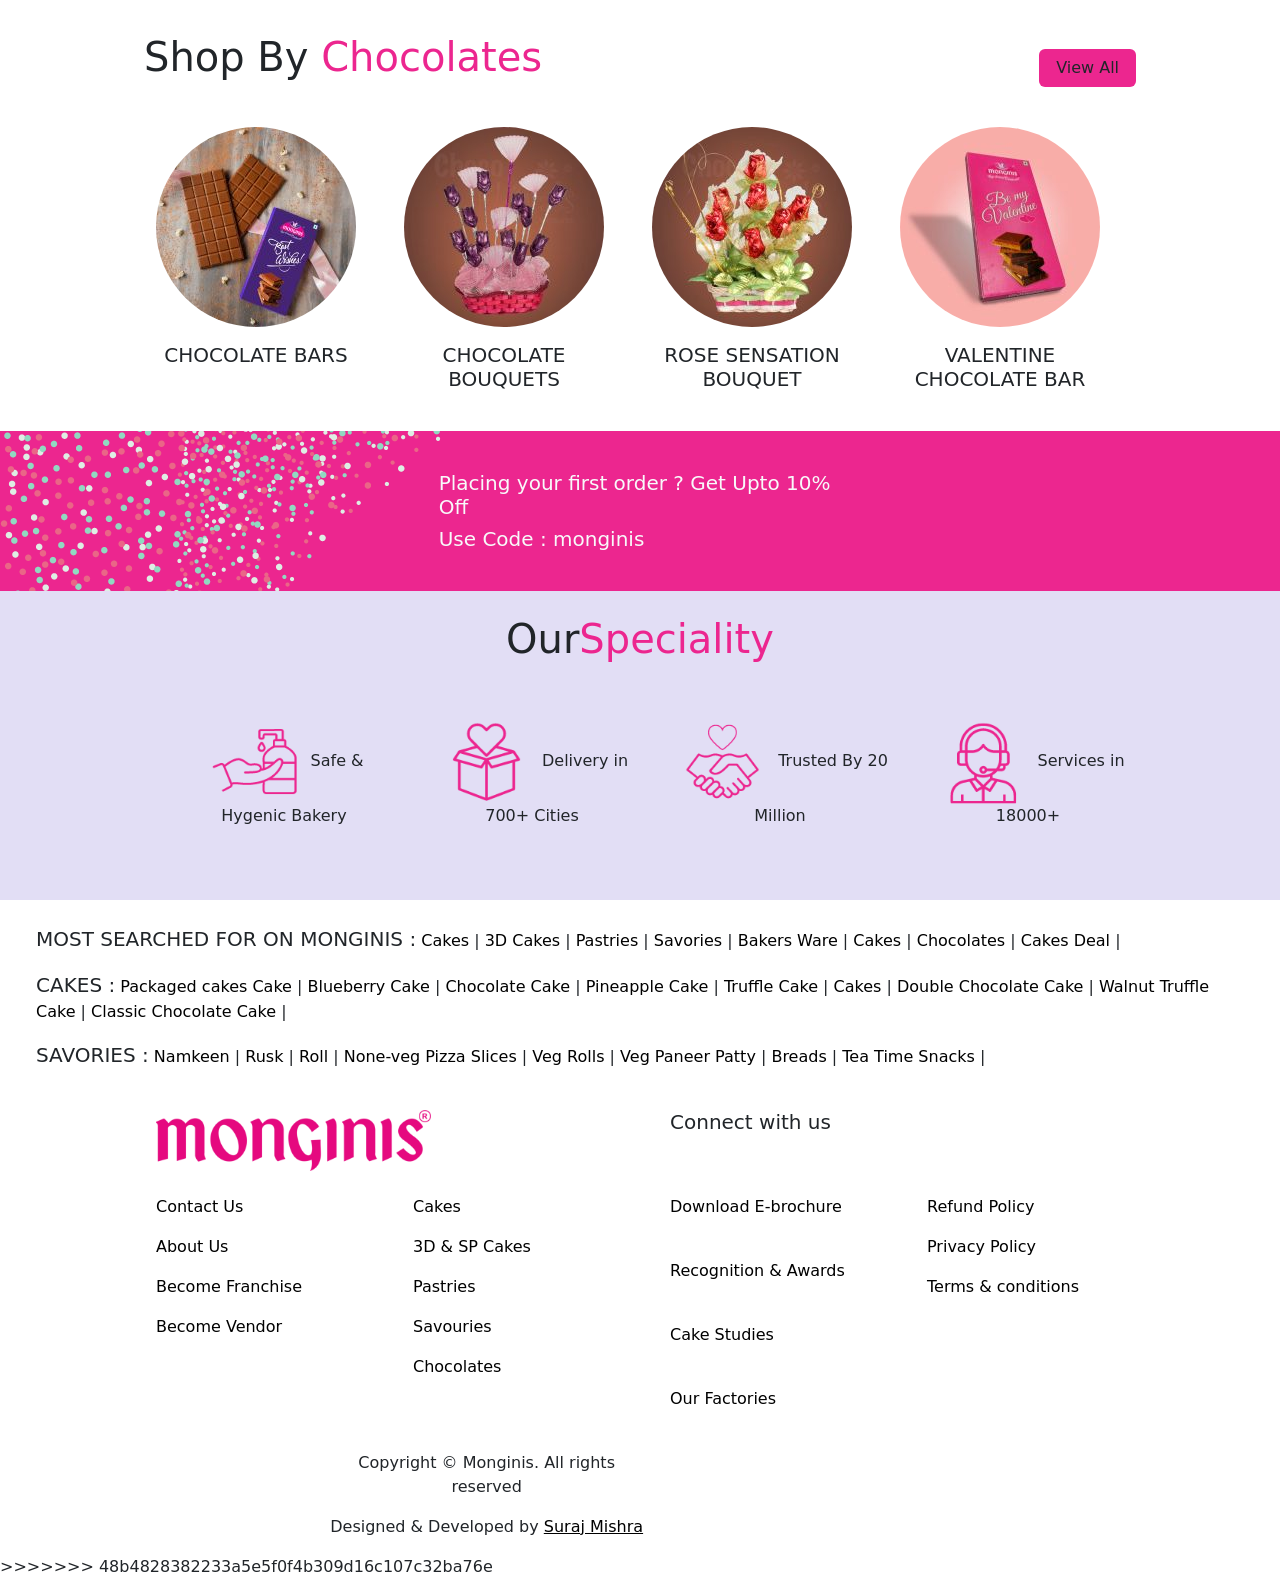
==== commit 601a53a7: "Updated design" ====
--- a/index.html
+++ b/index.html
@@ -14,10 +14,10 @@
 
    <!--navbar start-->
    <div class="row header good text-dark">
-    <nav class="navbar navbar-expand-lg sticky-top">
+    <nav class="navbar navbar-expand-lg">
         <div class="container-fluid">
             <a class="" href="index.html">
-                <img src="img/mainlogo.png" alt="Bootstrap" class="ms-4 logo">
+                <img src="img/mlogo.png" alt="Bootstrap" class="ms-4" style="height: 33px; width: 150px;">
               </a>
           <div class="collapse navbar-collapse ms-5 ps-5" id="navbarSupportedContent">
             <ul class="navbar-nav me-auto mb-2 mb-lg-0 text-dark">
@@ -455,462 +455,5 @@
     <script src="js/bootstrap.bundle.js"></script>
     <script src="js/splide.min.js"></script>
 </body>
-=======
-<!DOCTYPE html>
-<html lang="en">
-<head>
-    <meta charset="UTF-8">
-    <meta name="viewport" content="width=device-width, initial-scale=1.0">
-    <title>Home</title>
-    <link rel="stylesheet" href="css/bootstrap.css">
-    <link rel="stylesheet" href="css/splide.min.css">
-    <link rel="stylesheet" href="https://cdn.jsdelivr.net/npm/bootstrap-icons@1.11.3/font/bootstrap-icons.min.css">
-    <link rel="stylesheet" href="css/style.css">
-</head>
-<body>
-
-   <!--navbar start-->
-   <div class="row header good text-dark">
-    <nav class="navbar navbar-expand-lg">
-        <div class="container-fluid">
-            <a class="" href="index.html">
-                <img src="img/mlogo.png" alt="Bootstrap" class="ms-4" style="height: 33px; width: 150px;">
-              </a>
-          <div class="collapse navbar-collapse ms-5 ps-5" id="navbarSupportedContent">
-            <ul class="navbar-nav me-auto mb-2 mb-lg-0 text-dark">
-              <li class="nav-item">
-                <a class="nav-link a  ms-4" aria-current="page" href="index.html"><h6 class="text-dark">Home</h6></a>
-              </li>
-              <li class="nav-item">
-                <a class="nav-link a ms-4" href="products.html"><h6 class="text-dark">Our Products</h6></a>
-              </li>
-              <li class="nav-item">
-                <a class="nav-link a ms-4" href="aboutus.html"><h6 class="text-dark">About Us</h6></a>
-              </li>
-              <li class="nav-item">
-                <a class="nav-link a ms-4" href=""><h6 class="text-dark">Our History</h6></a>
-              </li>
-              <li class="nav-item dropdown">
-                <a class="nav-link a dropdown-toggle ms-4 fw-semibold text-dark" href="#" role="button" data-bs-toggle="dropdown" aria-expanded="false">
-                  Become a Franchise
-                </a>
-                <ul class="dropdown-menu">
-                  <li><a class="dropdown-item" href="#">Action</a></li>
-                  <li><a class="dropdown-item" href="#">Another action</a></li>
-                  <li><hr class="dropdown-divider"></li>
-                  <li><a class="dropdown-item" href="#">Something else here</a></li>
-                </ul>
-              </li>
-              <li class="nav-item">
-                <a class="nav-link a ms-4" href="blogs.html"><h6 class="text-dark">Blogs</h6></a>
-              </li>
-              <li class="nav-item">
-                <a class="nav-link a ms-4" href="cakes.html"><h6 class="text-dark">Wedding Cake</h6></a>
-              </li>
-            </ul>
-            
-          </div>
-        </div>
-      </nav>
-</div>
-<!--navbar end--> 
-<div class="container-fluid">
-    <!--slider start-->
-    <div class="row m-5">
-        <div class="col-sm-12">
-            <div id="carouselExampleAutoplaying" class="carousel slide" data-bs-ride="carousel">
-                <div class="carousel-inner">
-                  <div class="carousel-item active">
-                    <img src="img/sl1.png" class="d-block w-100" alt="..." class="img-fluid">
-                  </div>
-                  <div class="carousel-item">
-                    <img src="img/sl1.png" class="d-block w-100" alt="..." class="img-fluid">
-                  </div>
-                  <div class="carousel-item">
-                    <img src="img/sl1.png" class="d-block w-100" alt="..." class="img-fluid">
-                  </div>
-                </div>
-                <button class="carousel-control-prev" type="button" data-bs-target="#carouselExampleAutoplaying" data-bs-slide="prev">
-                  <span class="carousel-control-prev-icon" aria-hidden="true"></span>
-                  <span class="visually-hidden">Previous</span>
-                </button>
-                <button class="carousel-control-next" type="button" data-bs-target="#carouselExampleAutoplaying" data-bs-slide="next">
-                  <span class="carousel-control-next-icon" aria-hidden="true"></span>
-                  <span class="visually-hidden">Next</span>
-                </button>
-              </div>
-        </div>
-    </div>
-    <!--slider end-->
-
-    <!--s1 start-->
-    <div class="row text-center px-5">
-        <h1>Bring A Box Of <span style="color: #EC268F;">Happiness Today</span></h1>
-        <div class="row">
-            <div class="col-sm-6 ps-5">
-                <div class="row">
-                    <img src="img/s11.png" alt="">
-                    <div class="col-sm-12 text-center my-3">
-                        <button type="button" class="btn" style="background-color: #EC268F; width: 20%;">Order Online</button>
-                    </div>
-                </div>
-            </div>
-            <div class="col-sm-6 pe-5">
-                <div class="row">
-                    <img src="img/s12.png" alt="">
-                    <div class="col-sm-12 text-center my-3">
-                        <button type="button" class="btn" style="background-color: #EC268F; width: 40%;">Visit Our Nearest Store</button>
-                    </div>
-                </div>
-            </div>
-        </div>
-    </div>
-    <!--s1 end-->
-
-    <!--s2 start-->
-    <div class="row text-center px-5" style="background-color: #E2DEF5;">
-        <h1>Bring A Box Of <span style="color: #EC268F;">Happiness Today</span></h1>
-        <div class="row">
-            <div class="col-sm-6 px-3 my-5">
-                <div class="row bg-light ">
-                    <div class="col-sm-6"></div>
-                    <div class="col-sm-6 my-5">
-                        <h3 class="my-5">Birthday Surprises</h3>
-                        
-                            <button type="button" class="btn" style="background-color: #EC268F; width: 30%;">View all</button>
-                        
-                    </div>
-                </div>
-            </div>
-            <div class="col-sm-6 px-3 my-5">
-                <div class="row bg-light">
-                    <div class="col-sm-6"></div>
-                    <div class="col-sm-6 my-5">
-                        <h3 class="my-5">Anniversary Surprises</h3>
-                    
-                            <button type="button" class="btn" style="background-color: #EC268F; width: 30%;">View all</button>
-                        
-                    </div>
-                </div>
-            </div>
-        </div>
-    </div>
-    <!--s2 end-->
-
-    <!--s3 start-->
-    <div class="row px-5 my-4">
-        <div class="col-sm-12 px-5">
-            <div class="row px-5">
-                <div class="col-sm-6 my-4">
-                    <h1>Shop By <span style="color: #EC268F;">Cake</span></h1>
-                </div>
-                <div class="col-sm-6 my-4">
-                    <div class="col-sm-12 text-end my-3">
-                        <button type="button" class="btn" style="background-color: #EC268F; width: 20%;">View All</button>
-                    </div>
-                </div>
-                <div class="row">
-                    <div class="col-sm-3 text-center">
-                        <img src="img/a1.jpg" alt="" class="rounded-circle">
-                        <h5 class="mt-3">TALL AND FANCY</h5>
-                    </div>
-                    <div class="col-sm-3 text-center">
-                        <img src="img/a2.jpg" alt="" class="rounded-circle">
-                        <h5 class="mt-3">EXOTIC CAKE</h5>
-                    </div>
-                    <div class="col-sm-3 text-center">
-                        <img src="img/a3.jpg" alt="" class="rounded-circle">
-                        <h5 class="mt-3">PREMIUM CAKE</h5>
-                    </div>
-                    <div class="col-sm-3 text-center">
-                        <img src="img/a4.jpg" alt="" class="rounded-circle">
-                        <h5 class="mt-3">DESIGNER CAKE</h5>
-                    </div>
-                </div>
-            </div>
-        </div>
-    </div>
-    <!--s3 end-->
-
-    <!--s4 start-->
-    <div class="row px-5 my-4 py-2" style="background-color: #E2DEF5;">
-        <div class="col-sm-12 px-5">
-            <div class="row px-5">
-                <div class="col-sm-6 my-4">
-                    <h1>Shop By <span style="color: #EC268F;">3D Cakes</span></h1>
-                </div>
-                <div class="col-sm-6 my-4">
-                    <div class="col-sm-12 text-end my-3">
-                        <button type="button" class="btn" style="background-color: #EC268F; width: 20%;">View All</button>
-                    </div>
-                </div>
-                <div class="row">
-                    <div class="col-sm-3 text-center">
-                        <img src="img/b1.jpg" alt="" class="rounded-circle">
-                        <h5 class="mt-3">WEDDING CAKES</h5>
-                    </div>
-                    <div class="col-sm-3 text-center">
-                        <img src="img/b2.jpg" alt="" class="rounded-circle">
-                        <h5 class="mt-3">PHOTO CAKES</h5>
-                    </div>
-                    <div class="col-sm-3 text-center">
-                        <img src="img/b3.jpg" alt="" class="rounded-circle">
-                        <h5 class="mt-3">E-MOTION CAKES</h5>
-                    </div>
-                    <div class="col-sm-3 text-center">
-                        <img src="img/b4.jpg" alt="" class="rounded-circle">
-                        <h5 class="mt-3">3D CAKES</h5>
-                    </div>
-                </div>
-            </div>
-        </div>
-    </div>
-    <!--s4 end-->
-
-    <!--s5 start-->
-    <div class="row px-5 my-4 py-2" >
-        <div class="col-sm-12 px-5">
-            <div class="row px-5">
-                <div class="col-sm-6 my-4">
-                    <h1>Shop By <span style="color: #EC268F;">Pastry</span></h1>
-                </div>
-                <div class="col-sm-6 my-4">
-                    <div class="col-sm-12 text-end my-3">
-                        <button type="button" class="btn" style="background-color: #EC268F; width: 20%;">View All</button>
-                    </div>
-                </div>
-                <div class="row">
-                    <div class="col-sm-3 text-center">
-                        <img src="img/a11.jpg" alt="" class="rounded-circle">
-                        <h5 class="mt-3">FRESH CREAM PASTRIES</h5>
-                    </div>
-                    <div class="col-sm-3 text-center">
-                        <img src="img/a22.jpg" alt="" class="rounded-circle">
-                        <h5 class="mt-3">CHOCOLATE PASTRIES</h5>
-                    </div>
-                    <div class="col-sm-3 text-center">
-                        <img src="img/a33.jpg" alt="" class="rounded-circle">
-                        <h5 class="mt-3">CUP PASTRIES</h5>
-                    </div>
-                    <div class="col-sm-3 text-center">
-                        <img src="img/a44.jpg" alt="" class="rounded-circle">
-                        <h5 class="mt-3">SWISS MISS PASTRY</h5>
-                    </div>
-                </div>
-            </div>
-        </div>
-    </div>
-    <!--s5 end-->
-
-    <!--s6 start-->
-    <div class="row px-5 my-4 py-2" style="background-color: #E2DEF5;">
-        <div class="col-sm-12 px-5">
-            <div class="row px-5">
-                <div class="col-sm-6 my-4">
-                    <h1>Shop By <span style="color: #EC268F;">3D Cakes</span></h1>
-                </div>
-                <div class="col-sm-6 my-4">
-                    <div class="col-sm-12 text-end my-3">
-                        <button type="button" class="btn" style="background-color: #EC268F; width: 20%;">View All</button>
-                    </div>
-                </div>
-                <div class="row">
-                    <div class="col-sm-3 text-center">
-                        <img src="img/b11.jpg" alt="" class="rounded-circle">
-                        <h5 class="mt-3">BURGERS</h5>
-                    </div>
-                    <div class="col-sm-3 text-center">
-                        <img src="img/b22.jpg" alt="" class="rounded-circle">
-                        <h5 class="mt-3">PIZZA</h5>
-                    </div>
-                    <div class="col-sm-3 text-center">
-                        <img src="img/b33.jpg" alt="" class="rounded-circle">
-                        <h5 class="mt-3">ROLLS</h5>
-                    </div>
-                    <div class="col-sm-3 text-center">
-                        <img src="img/b44.jpg" alt="" class="rounded-circle">
-                        <h5 class="mt-3">PTTIES & PUFFS</h5>
-                    </div>
-                </div>
-            </div>
-        </div>
-    </div>
-    <!--s6 end-->
-
-    <!--s7 start-->
-    <div class="row px-5 my-4 py-2" >
-        <div class="col-sm-12 px-5">
-            <div class="row px-5">
-                <div class="col-sm-6 my-4">
-                    <h1>Shop By <span style="color: #EC268F;">Chocolates</span></h1>
-                </div>
-                <div class="col-sm-6 my-4">
-                    <div class="col-sm-12 text-end my-3">
-                        <button type="button" class="btn" style="background-color: #EC268F; width: 20%;">View All</button>
-                    </div>
-                </div>
-                <div class="row">
-                    <div class="col-sm-3 text-center">
-                        <img src="img/A111.JPG" alt="" class="rounded-circle">
-                        <h5 class="mt-3">CHOCOLATE BARS</h5>
-                    </div>
-                    <div class="col-sm-3 text-center">
-                        <img src="img/A222.JPG" alt="" class="rounded-circle">
-                        <h5 class="mt-3">CHOCOLATE BOUQUETS</h5>
-                    </div>
-                    <div class="col-sm-3 text-center">
-                        <img src="img/a333.jpg" alt="" class="rounded-circle">
-                        <h5 class="mt-3">ROSE SENSATION BOUQUET</h5>
-                    </div>
-                    <div class="col-sm-3 text-center">
-                        <img src="img/a444.jpg" alt="" class="rounded-circle">
-                        <h5 class="mt-3">VALENTINE CHOCOLATE BAR</h5>
-                    </div>
-                </div>
-            </div>
-        </div>
-    </div>
-    <!--s7 end-->
-
-    <!--S8 START-->
-    <div class="row bad" style="background-image: url(img/BG.PNG);">
-        <div class="col-sm-4"></div>
-        <div class="col-sm-4 text-light py-3">
-            <h5 class="mt-4">Placing your first order ? Get Upto 10% Off</h5>
-            <h5 class="mb-4">Use Code : monginis</h5>
-        </div>
-        <div class="col-sm-4"></div>
-
-    </div>
-    <!--S8 END-->
-
-    <!--s9 start-->
-    <div class="row text-center px-5 py-4" style="background-color: #E2DEF5;">
-        <h1>Our<span style="color: #EC268F;">Speciality</span></h1>
-        <div class="row mx-3">
-            <div class="col-sm-12 px-5">
-                <div class="row px-5 py-5">
-                    <div class="col-sm-3">
-                        <span>
-                            <img src="img/c1.png" alt="" style="height: 85px; width: 101px;">
-                            <span>Safe & Hygenic Bakery</span>
-                        </span>
-                    </div>
-                    <div class="col-sm-3">
-                        <span>
-                            <img src="img/c2.png" alt="" style="height: 85px; width: 101px;">
-                            <span>Delivery in 700+ Cities</span>
-
-                        </span>
-                    </div>
-                    <div class="col-sm-3">
-                        <span>
-                            <img src="img/c3.png" alt="" style="height: 85px; width: 101px;">
-                            <span>Trusted By 20 Million</span>
-                        </span>
-                    </div>
-                    <div class="col-sm-3">
-                        <span>
-                            <img src="img/c4.png" alt="" style="height: 85px; width: 101px;">
-                            <span>Services in 18000+</span>
-                        </span>
-                    </div>
-                </div>
-            </div>
-        </div>
-    </div>
-    <!--s9 end-->
-
-    <!--s10 start-->
-    <div class="row px-4 py-4 text-decoration-none dad">
-       <p><span style="font-size: 20px; font-weight: 300;">MOST SEARCHED FOR ON MONGINIS :</span> <span>
-            <a href="">Cakes</a> |
-            <a href="">3D Cakes</a> |
-            <a href="">Pastries</a> |
-            <a href="">Savories</a> |
-            <a href="">Bakers Ware</a> |
-            <a href="">Cakes</a> |
-            <a href="">Chocolates</a> |
-            <a href="">Cakes Deal</a> |
-        </span></p>
-       <p><span style="font-size: 20px; font-weight: 300;">CAKES :</span><span>
-            <a href="">Packaged cakes Cake</a> |
-            <a href="">Blueberry Cake</a> |
-            <a href="">Chocolate Cake</a> |
-            <a href="">Pineapple Cake</a> |
-            <a href="">Truffle Cake</a> |
-            <a href="">Cakes</a> |
-            <a href="">Double Chocolate Cake</a> |
-            <a href="">Walnut Truffle Cake</a> |
-            <a href="">Classic Chocolate Cake</a> |
-        </span></p>
-       <p><span style="font-size: 20px; font-weight: 300;">SAVORIES :</span><span>
-            <a href="">Namkeen</a> |
-            <a href="">Rusk</a> |
-            <a href="">Roll</a> |
-            <a href="">None-veg Pizza Slices</a> |
-            <a href="">Veg Rolls</a> |
-            <a href="">Veg Paneer Patty</a> |
-            <a href="">Breads</a> |
-            <a href="">Tea Time Snacks</a> |
-        </span></p>
-    </div>
-    <!--s10 end-->
-
-    <!--footer start-->
-    <div class="row mx-5 px-5">
-        <div class="col-sm-12 ps-5">
-            <div class="row">
-                <div class="col-sm-6">
-                    <img src="img/logo.png" alt="" style="height: 61px; width: 275px;">
-                </div>
-                <div class="col-sm-6">
-                    <h5>Connect with us</h5>
-                </div>
-            </div>
-            <div class="row aa my-4">
-              <div class="col-sm-3">
-                    <p><a href="">Contact Us</a></p>
-                    <p><a href="">About Us</a></p>
-                    <p><a href="">Become Franchise</a></p>
-                    <p><a href="">Become Vendor</a></p>
-                </div>
-                <div class="col-sm-3">
-                  <p><a href="">Cakes</a></p>
-                  <p><a href="">3D & SP Cakes</a></p>
-                  <p><a href="">Pastries</a></p>
-                  <p><a href="">Savouries</a></p>
-                  <p><a href="">Chocolates</a></p>
-                </div>
-                <div class="col-sm-3">
-                    <p><a href="">Download E-brochure</a></p> <br>
-                    <p><a href="">Recognition & Awards</a></p> <br>
-                    <p><a href="">Cake Studies</a></p> <br>
-                    <p><a href="">Our Factories</a></p>
-                </div>
-                <div class="col-sm-3">
-                   <p> <a href="">Refund Policy</a></p>
-                   <p> <a href="">Privacy Policy</a></p>
-                   <p> <a href="">Terms & conditions</a></p>
-                </div>
-            </div>
-            <div class="row">
-                <div class="col-sm-8 text-center">
-                <p>Copyright © Monginis. All rights <br>reserved</p>
-                <p>Designed & Developed by <span><a href="" style="color: black;">Suraj Mishra</a></span></p>
-                </div>
-                <div class="col-sm-4"></div>
-            </div>
-        </div>
-    </div>
-    <!--footer end-->
-
-
-
-</div>
-
-    <script src="js/bootstrap.bundle.js"></script>
-    <script src="js/splide.min.js"></script>
-</body>
 >>>>>>> 48b4828382233a5e5f0f4b309d16c107c32ba76e
 </html>
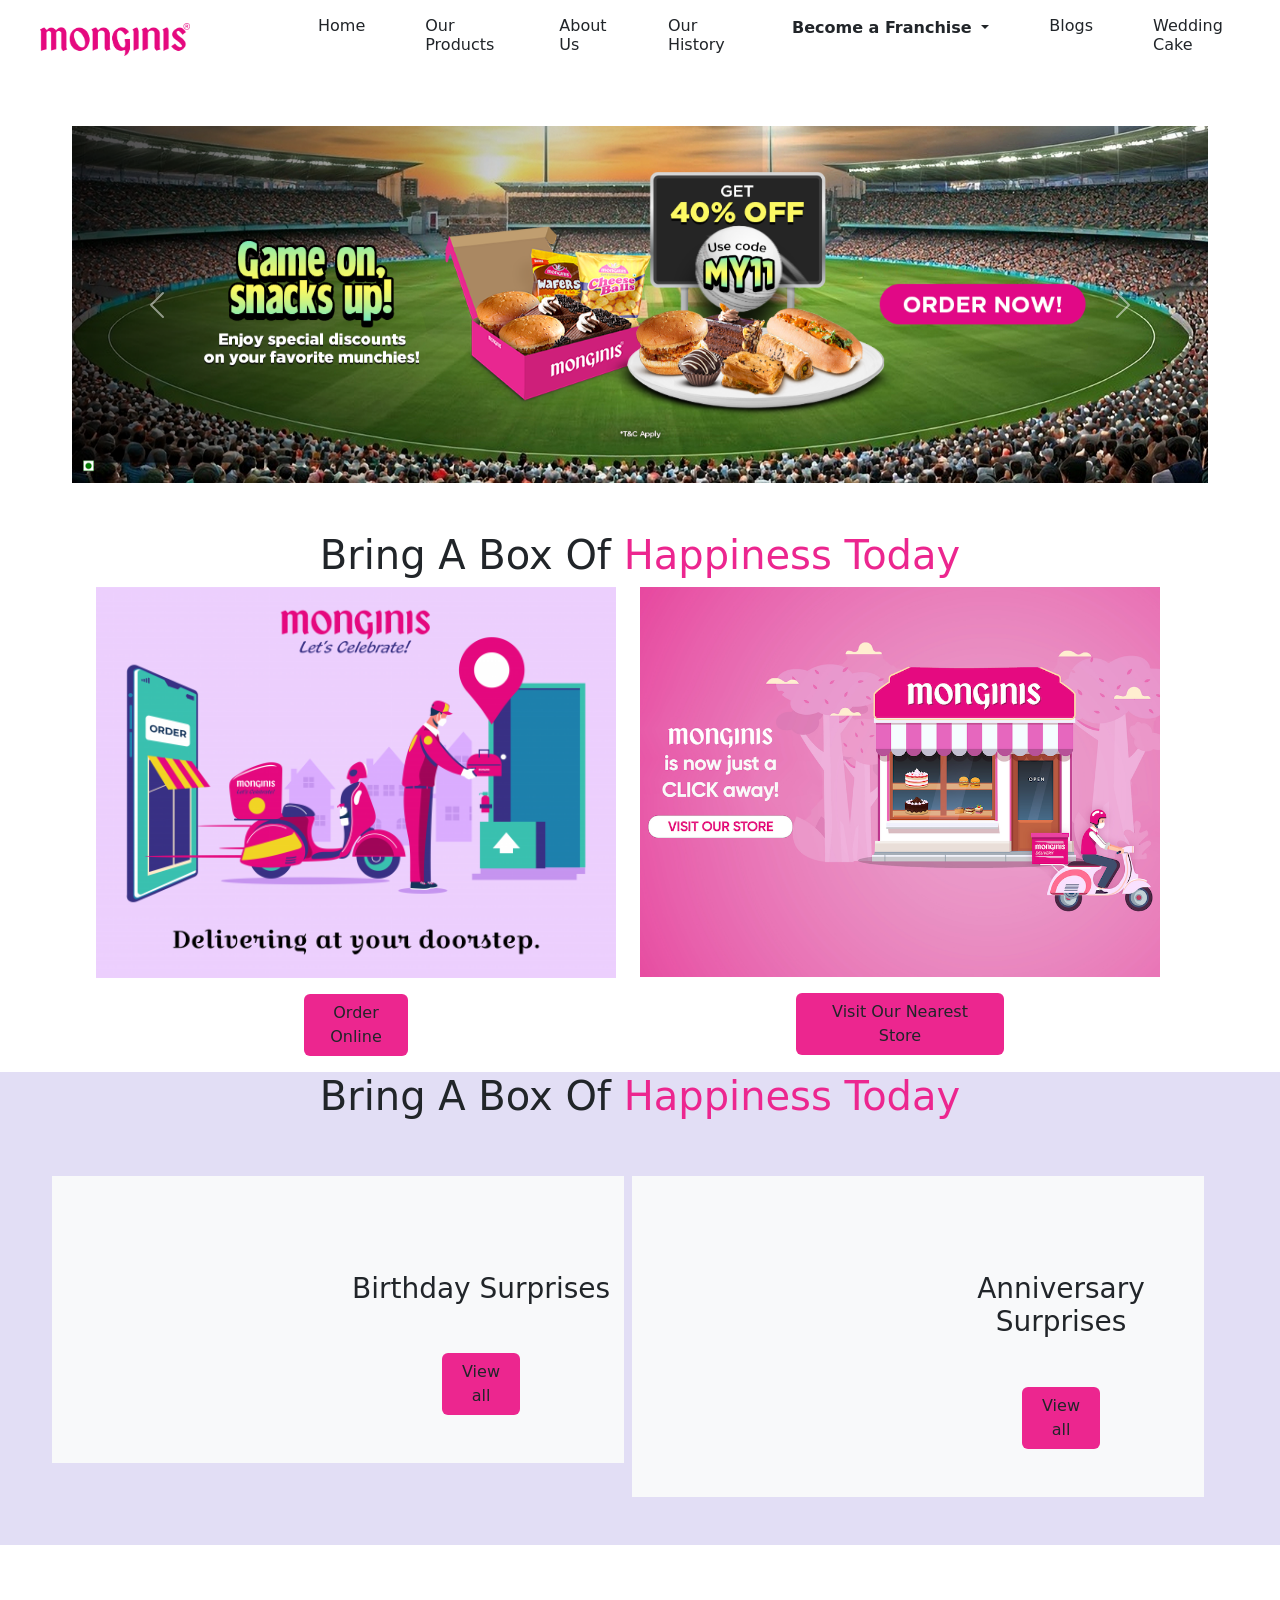
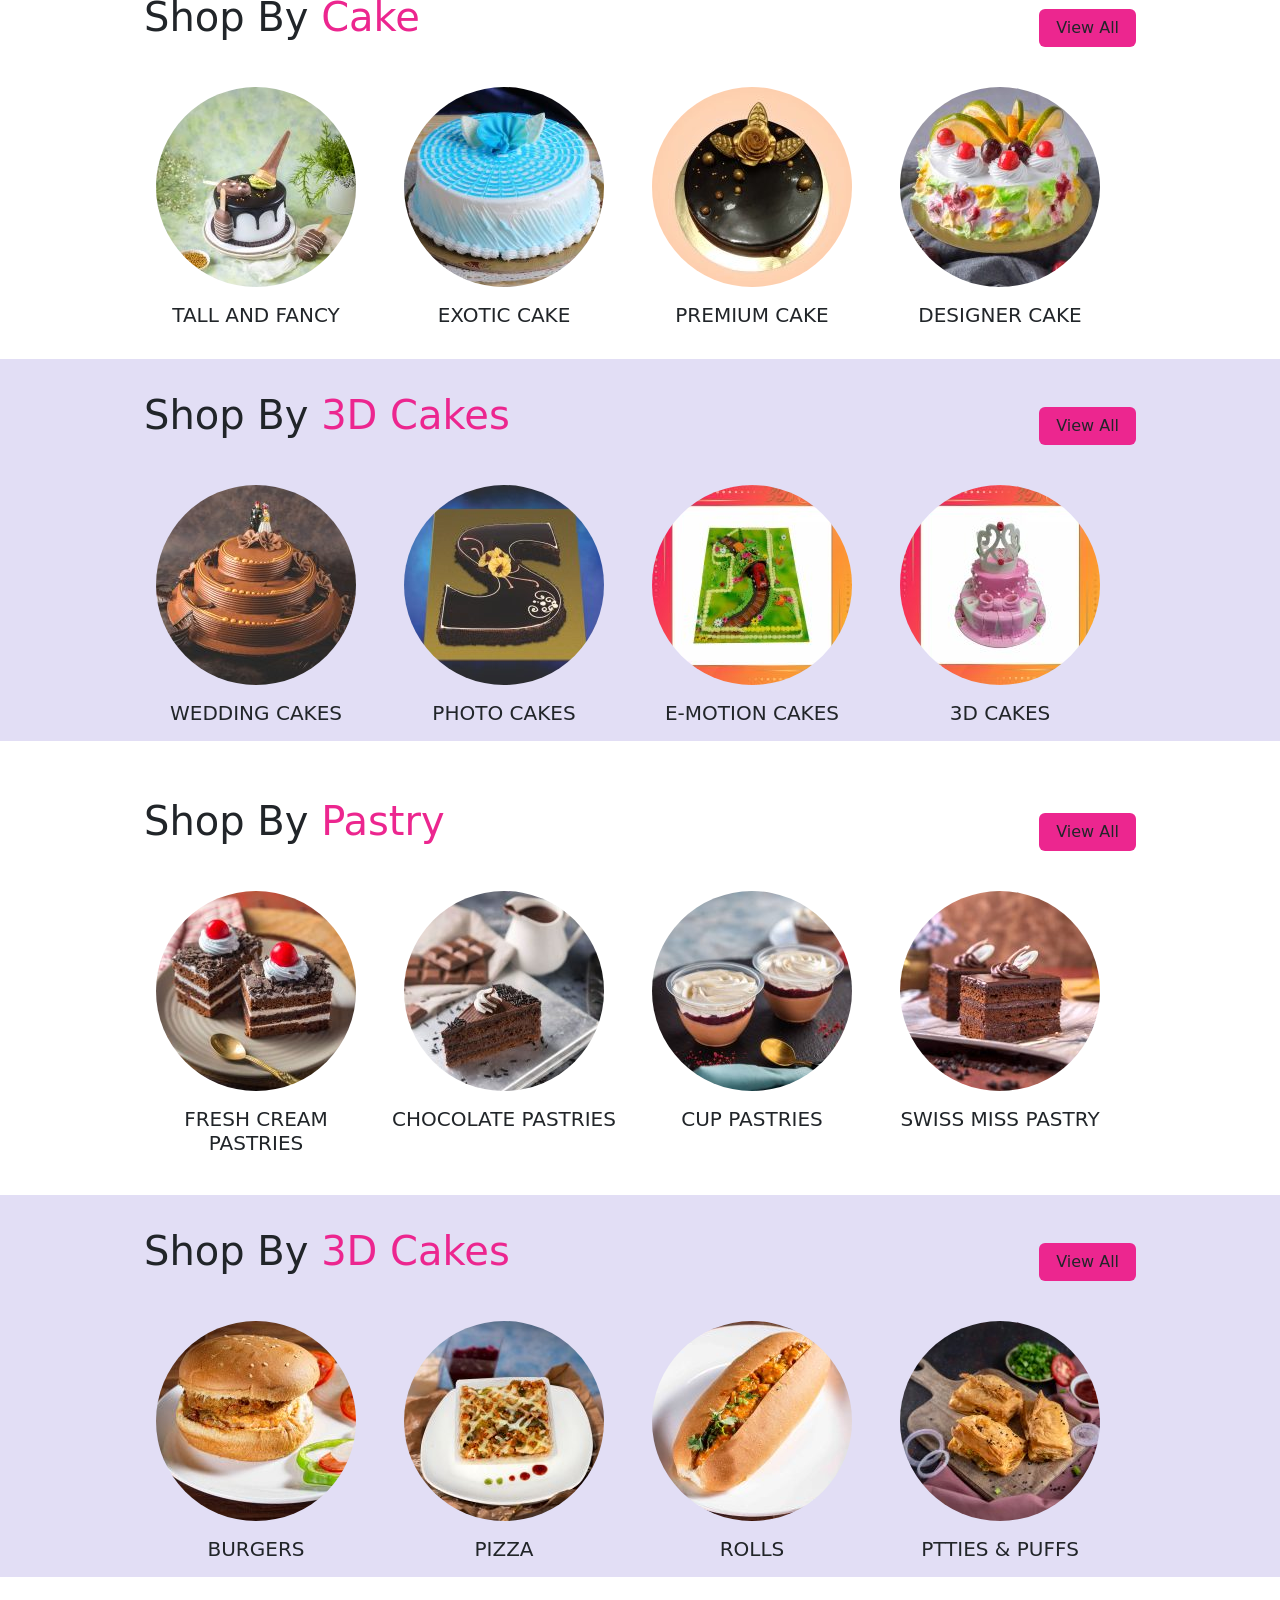
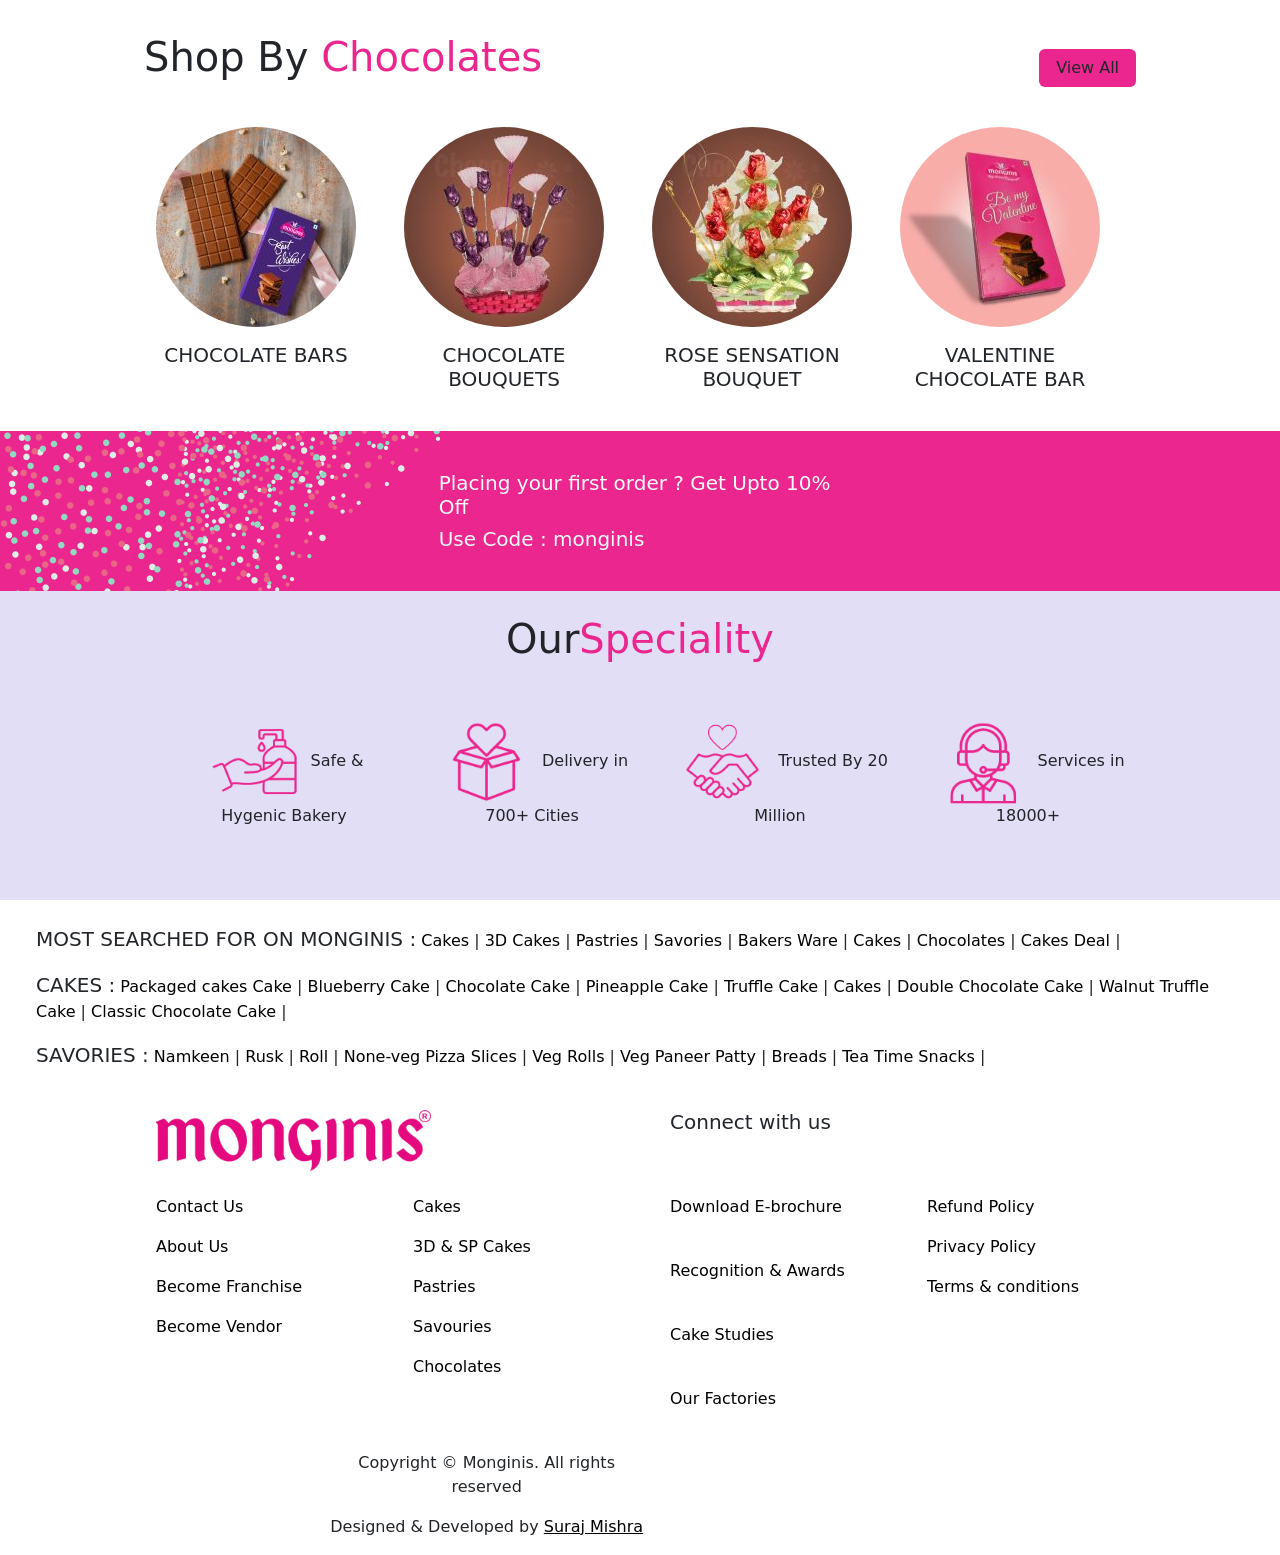
==== commit 2ef3c2ed: "Updated design" ====
--- a/index.html
+++ b/index.html
@@ -455,5 +455,4 @@
     <script src="js/bootstrap.bundle.js"></script>
     <script src="js/splide.min.js"></script>
 </body>
->>>>>>> 48b4828382233a5e5f0f4b309d16c107c32ba76e
 </html>
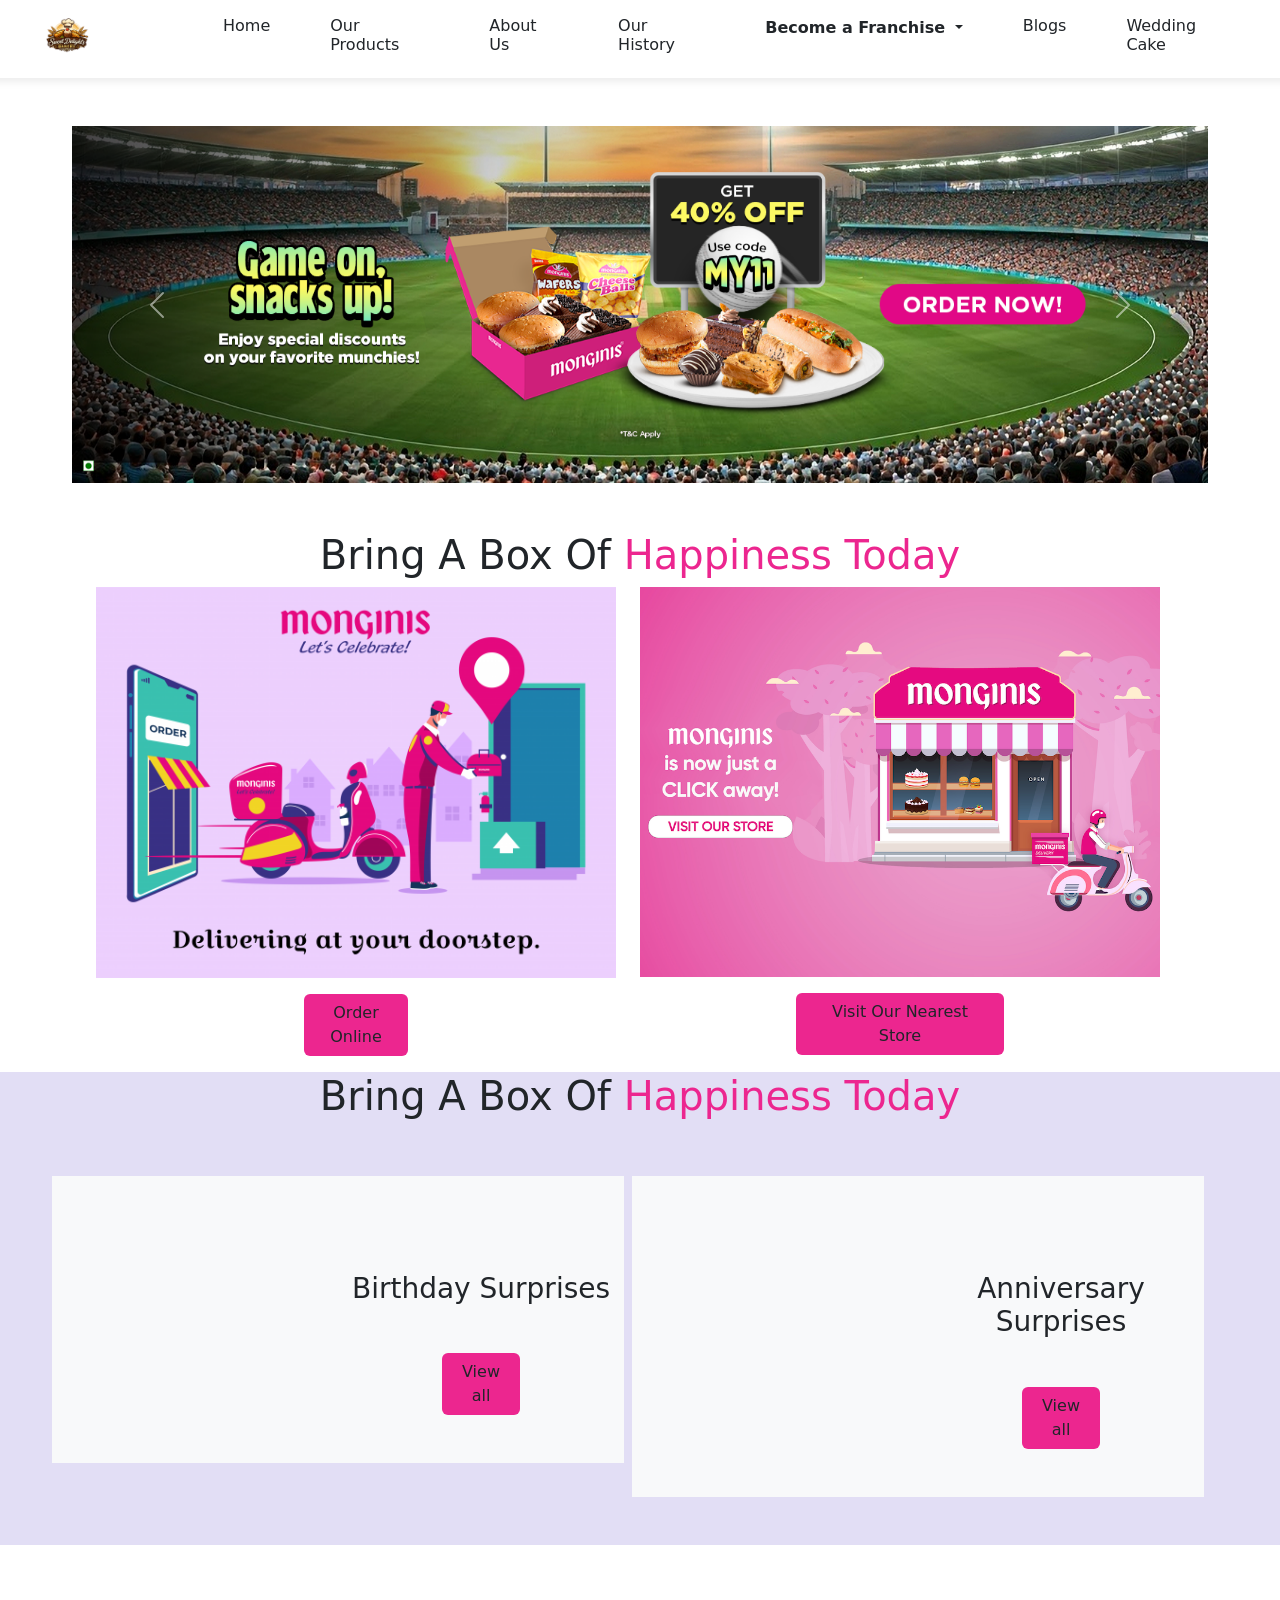
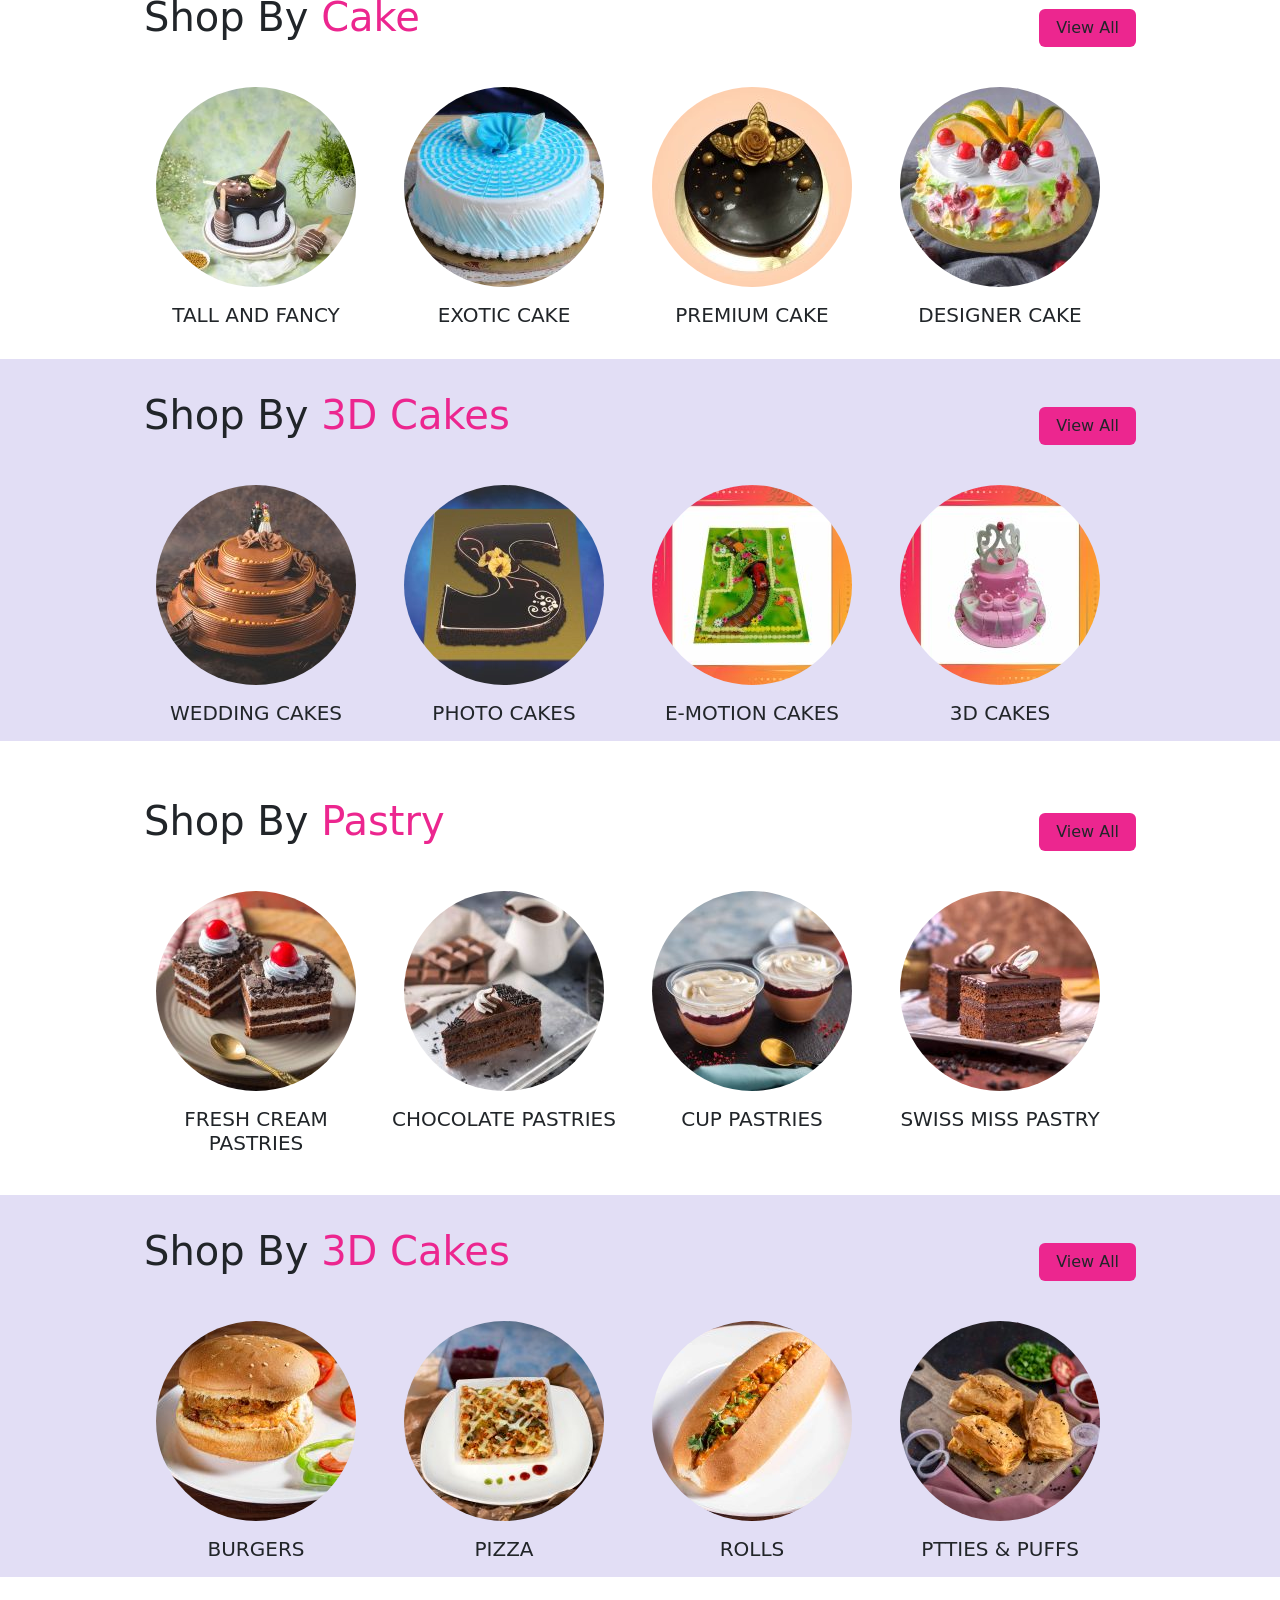
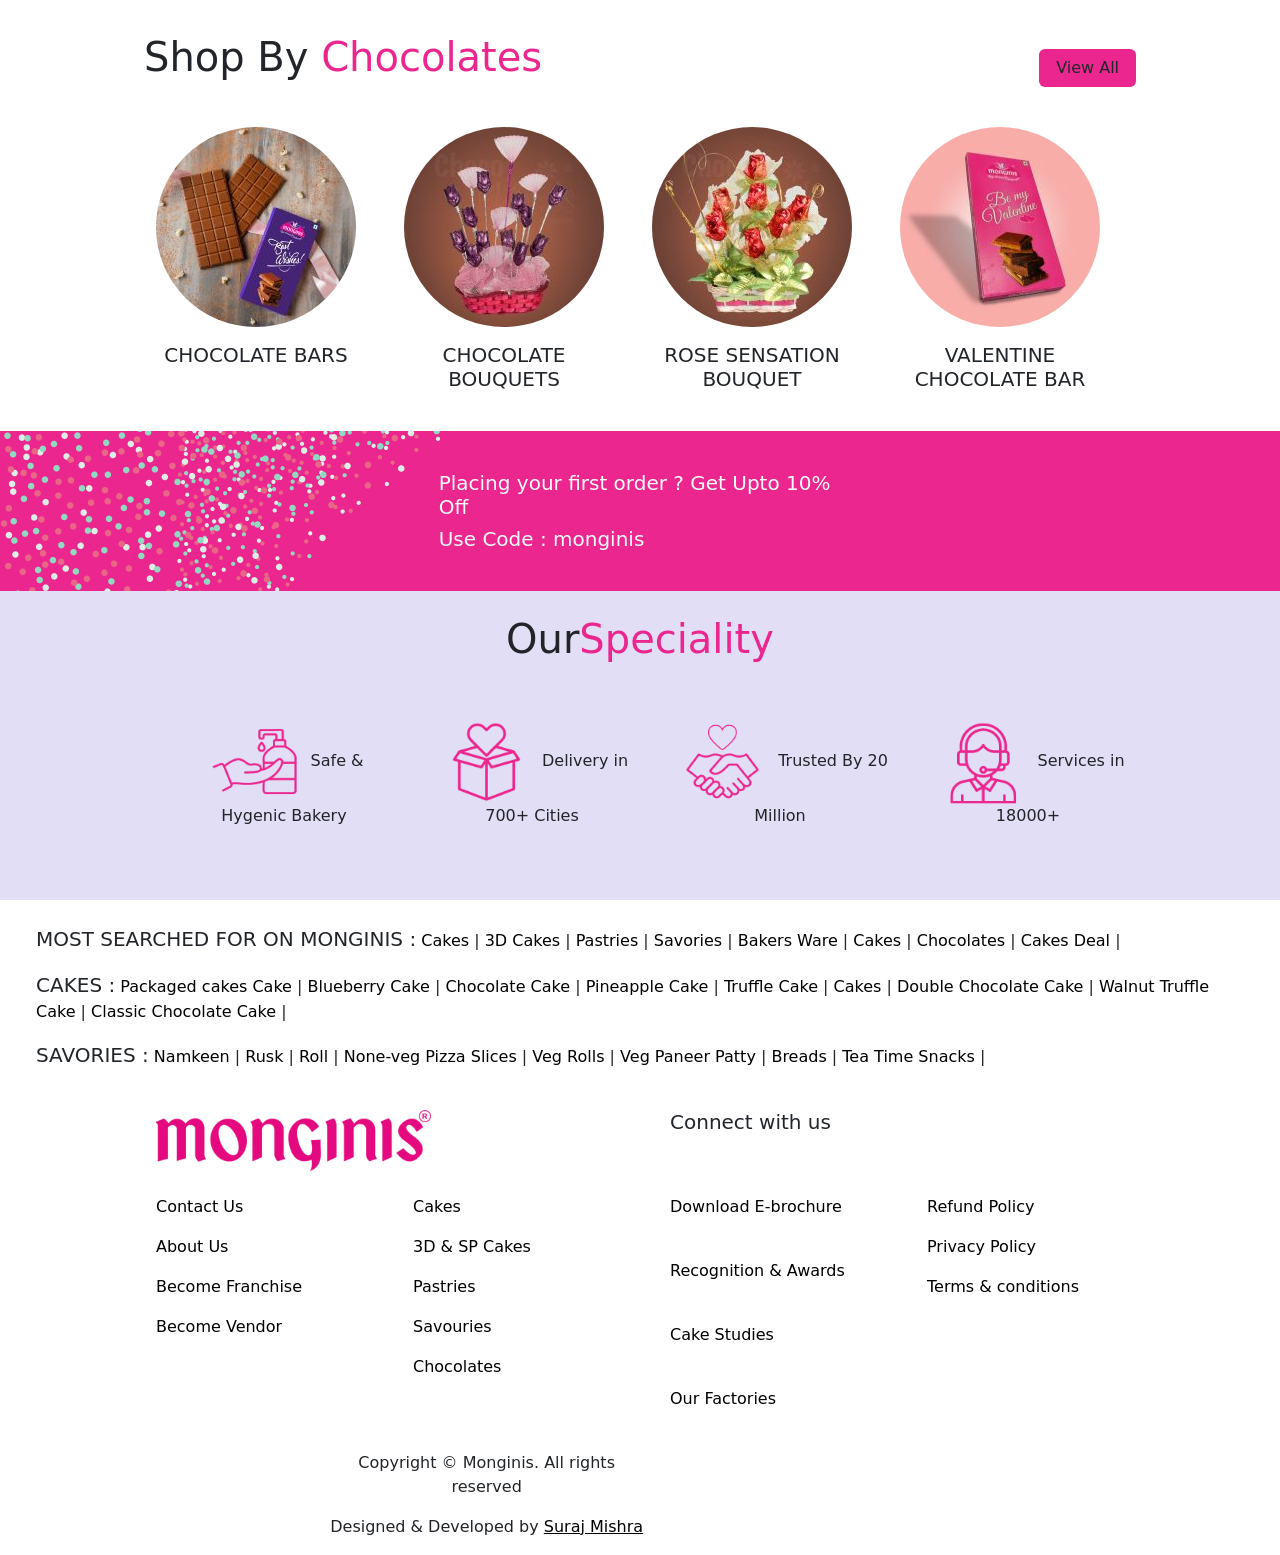
==== commit f378c222: "Updated design" ====
--- a/index.html
+++ b/index.html
@@ -14,10 +14,10 @@
 
    <!--navbar start-->
    <div class="row header good text-dark">
-    <nav class="navbar navbar-expand-lg">
+    <nav class="navbar navbar-expand-lg sticky-top">
         <div class="container-fluid">
             <a class="" href="index.html">
-                <img src="img/mlogo.png" alt="Bootstrap" class="ms-4" style="height: 33px; width: 150px;">
+                <img src="img/mainlogo.png" alt="Bootstrap" class="ms-4 logo">
               </a>
           <div class="collapse navbar-collapse ms-5 ps-5" id="navbarSupportedContent">
             <ul class="navbar-nav me-auto mb-2 mb-lg-0 text-dark">
@@ -455,4 +455,5 @@
     <script src="js/bootstrap.bundle.js"></script>
     <script src="js/splide.min.js"></script>
 </body>
+
 </html>
